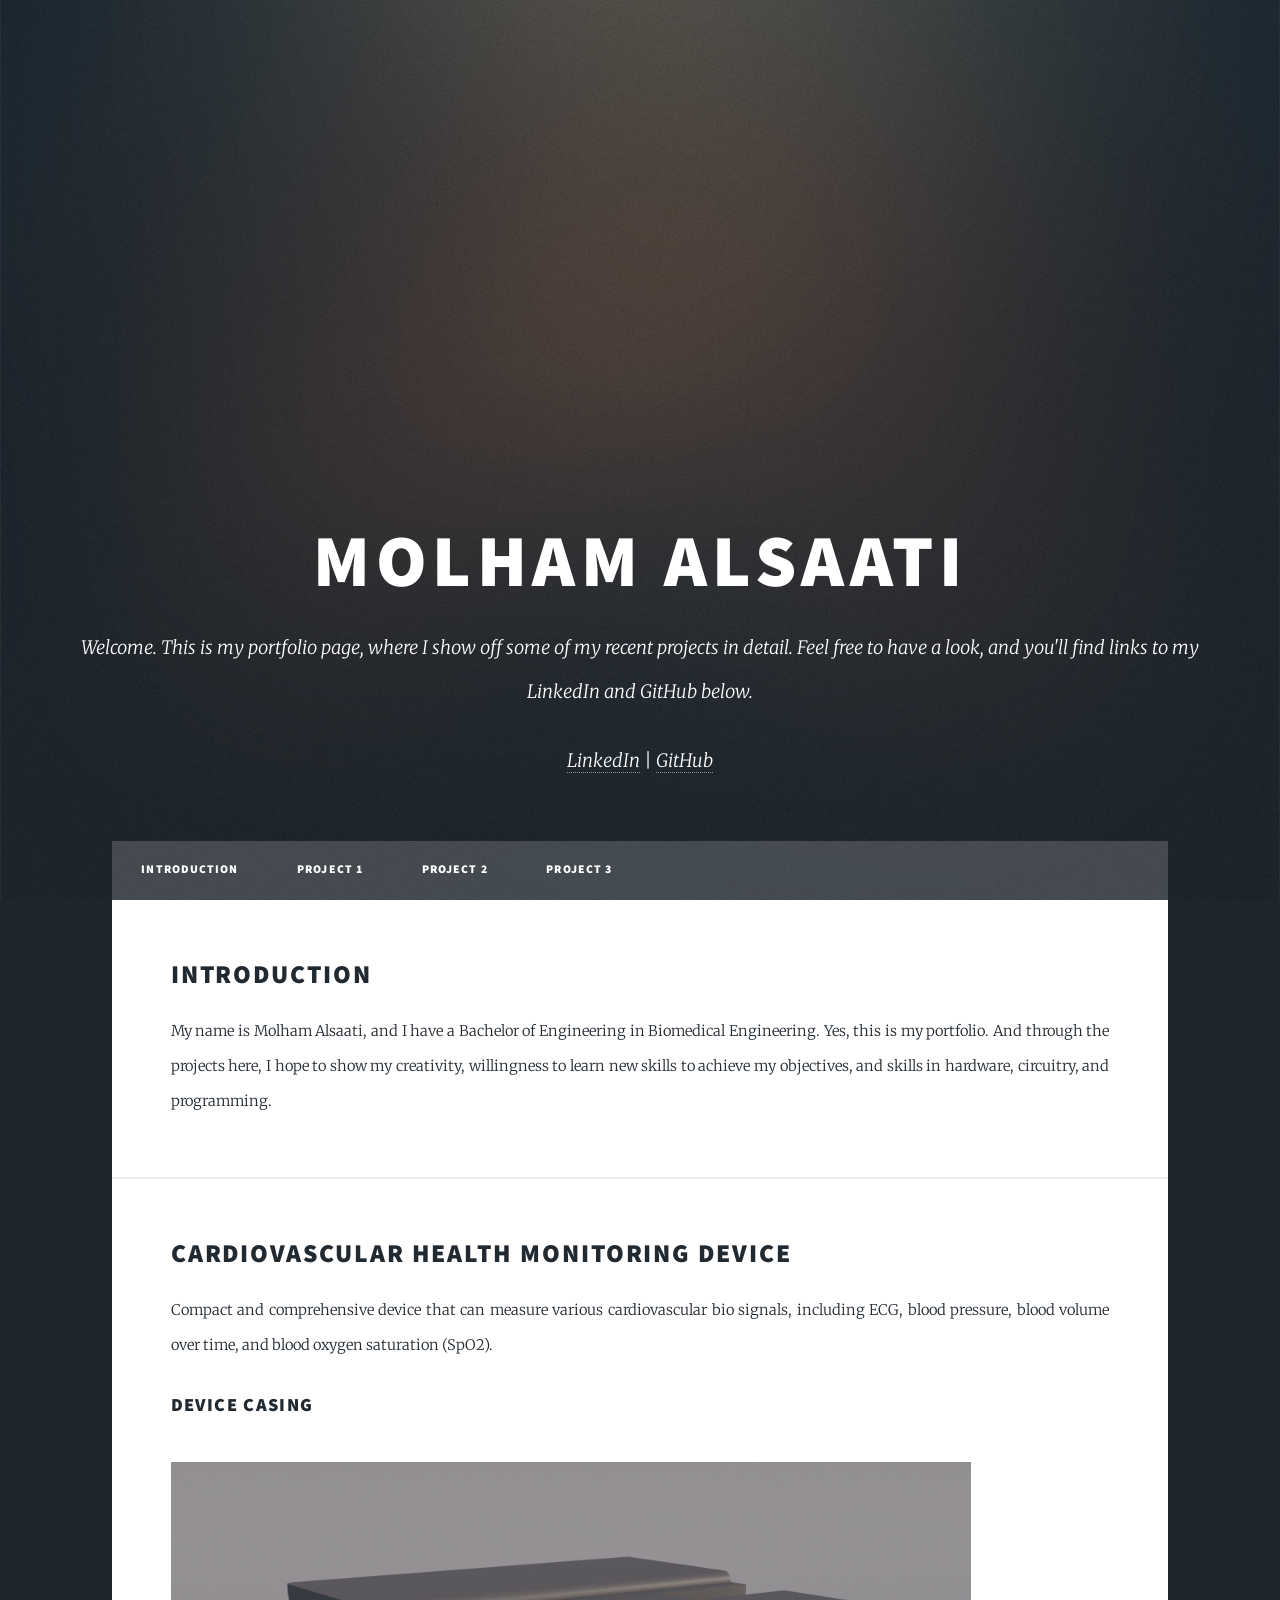
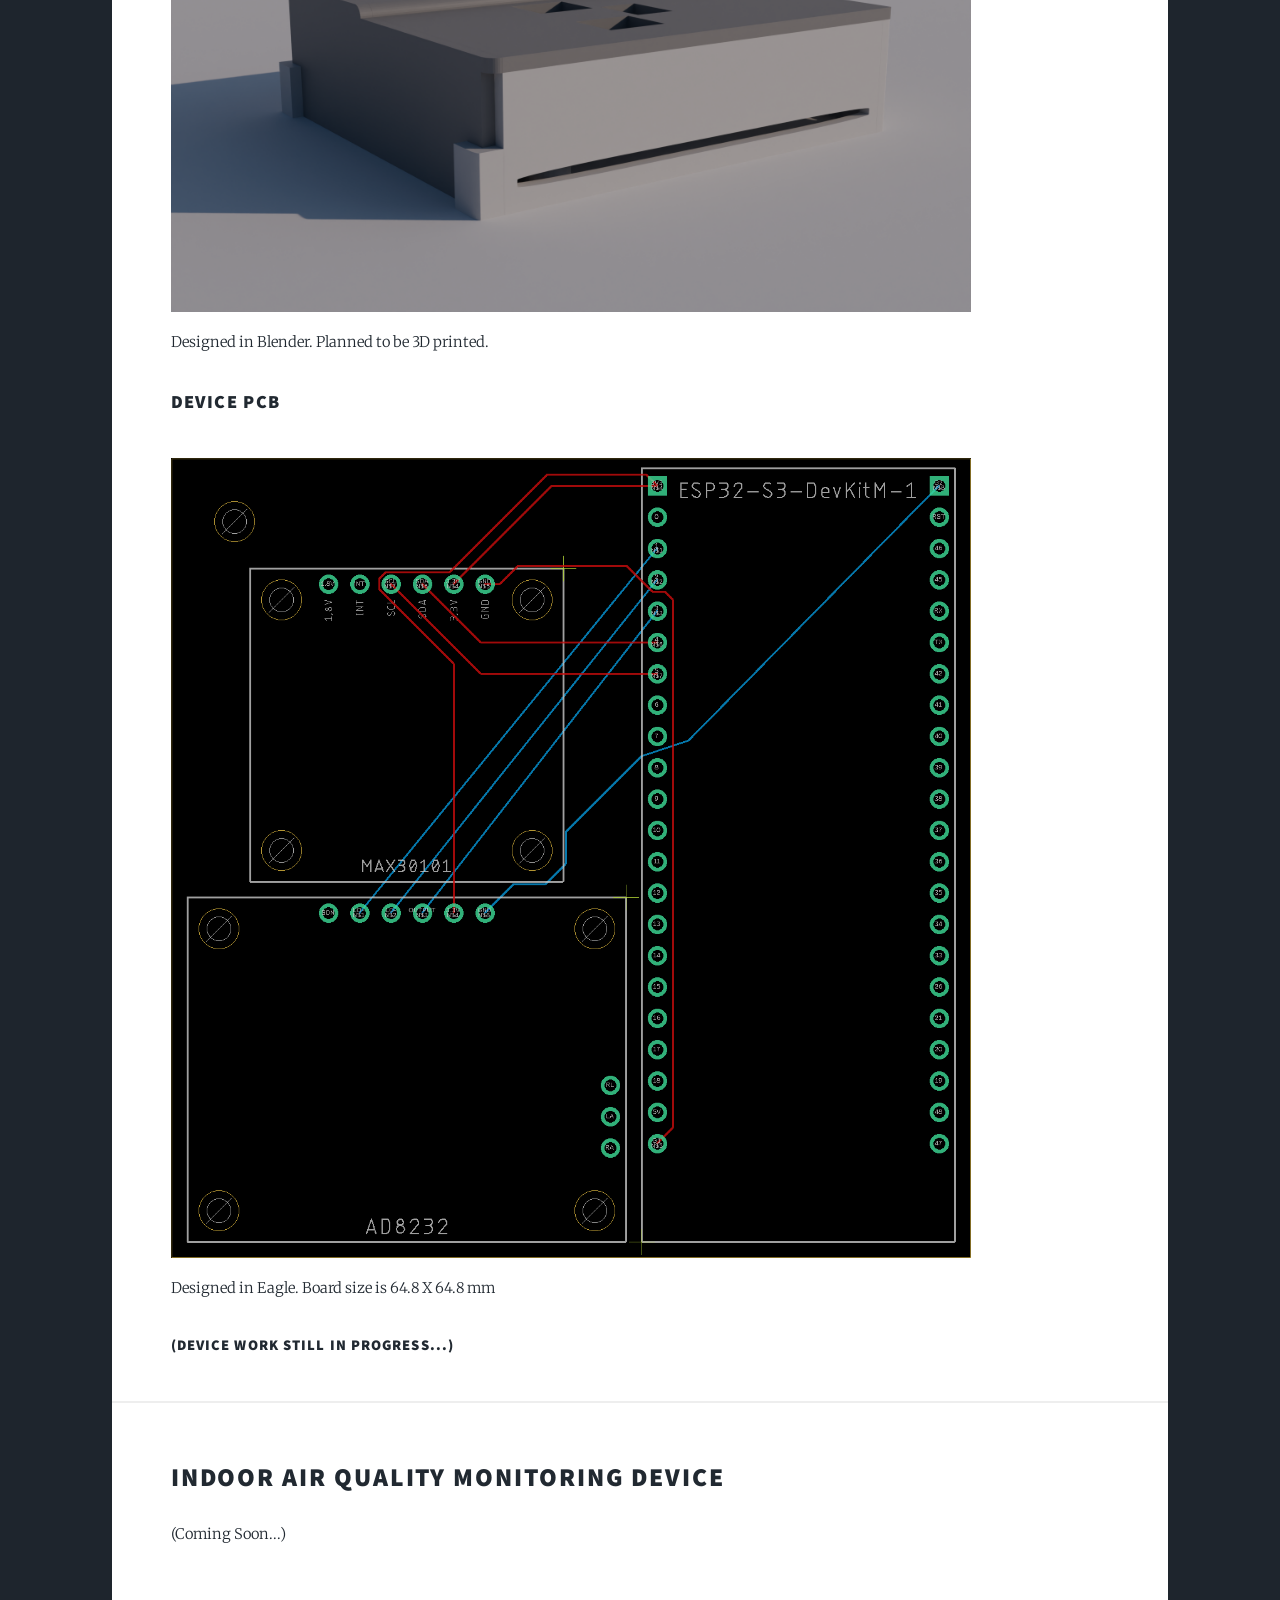
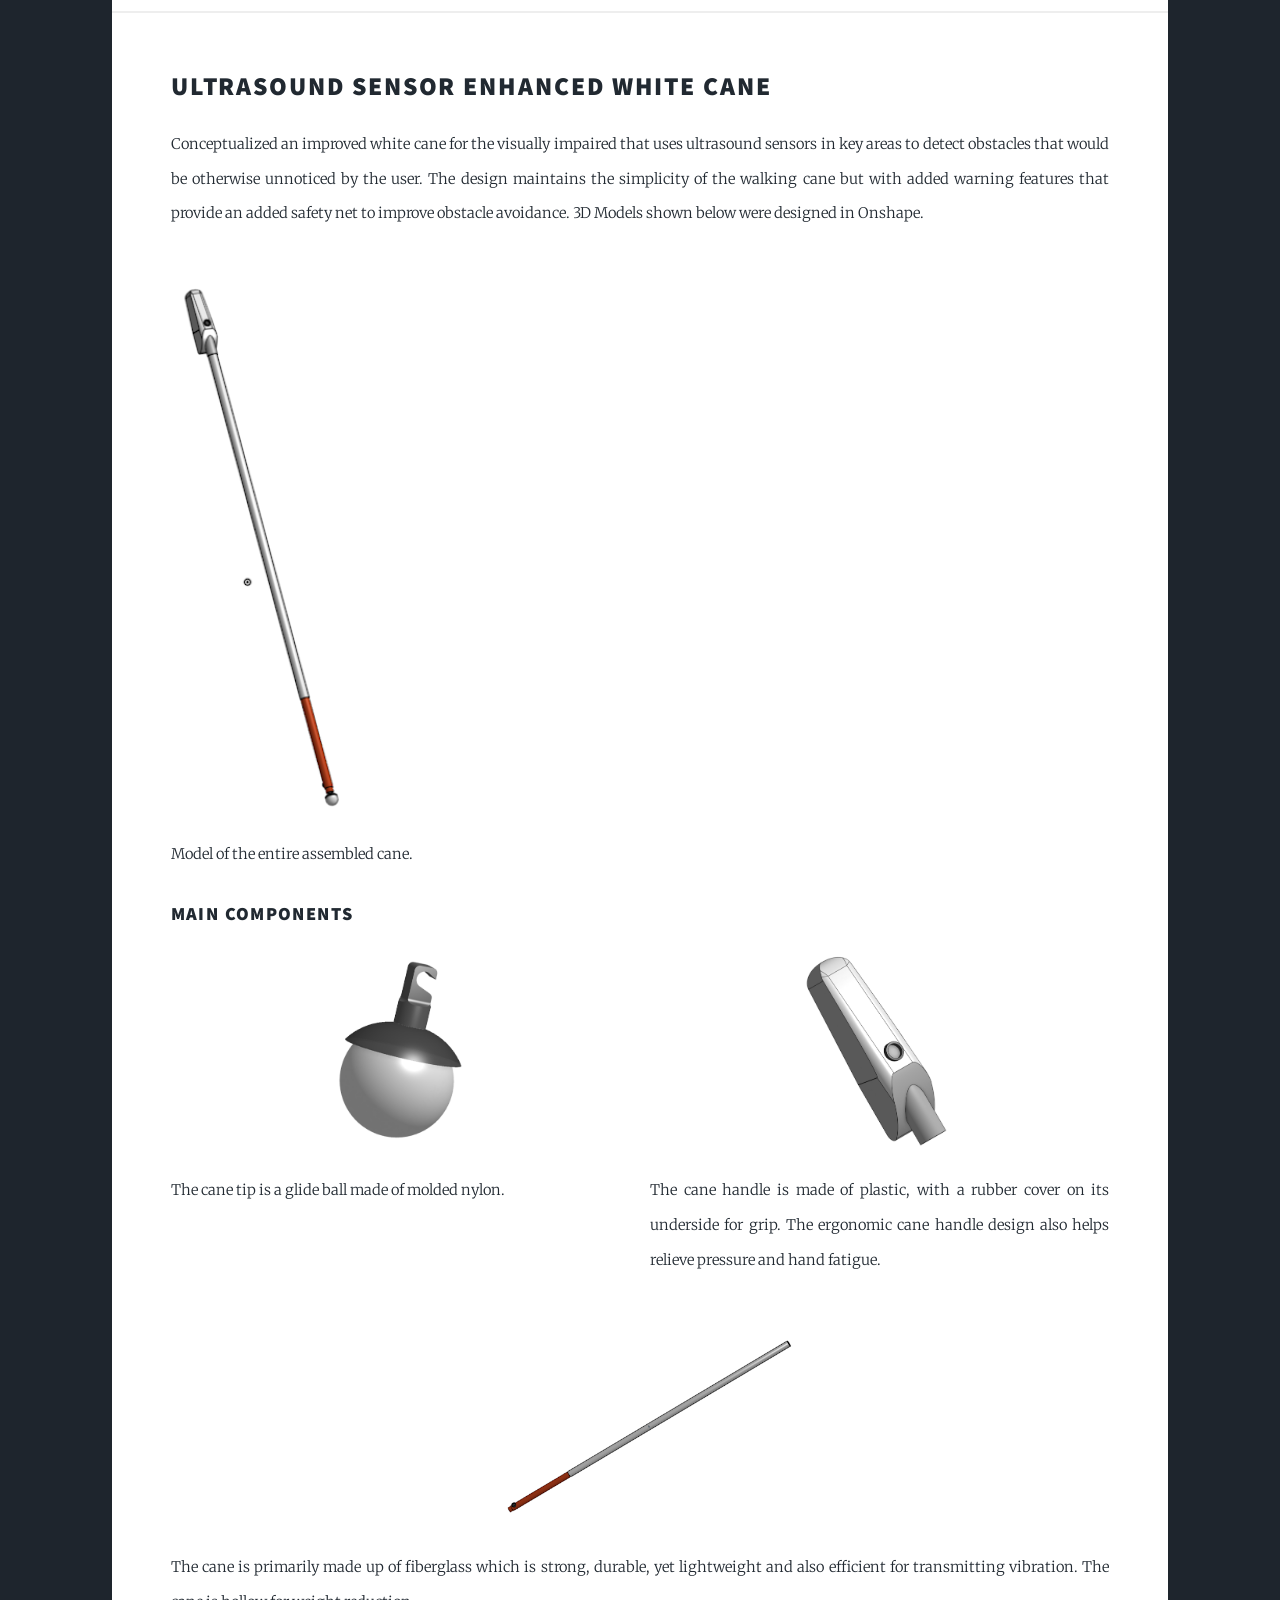
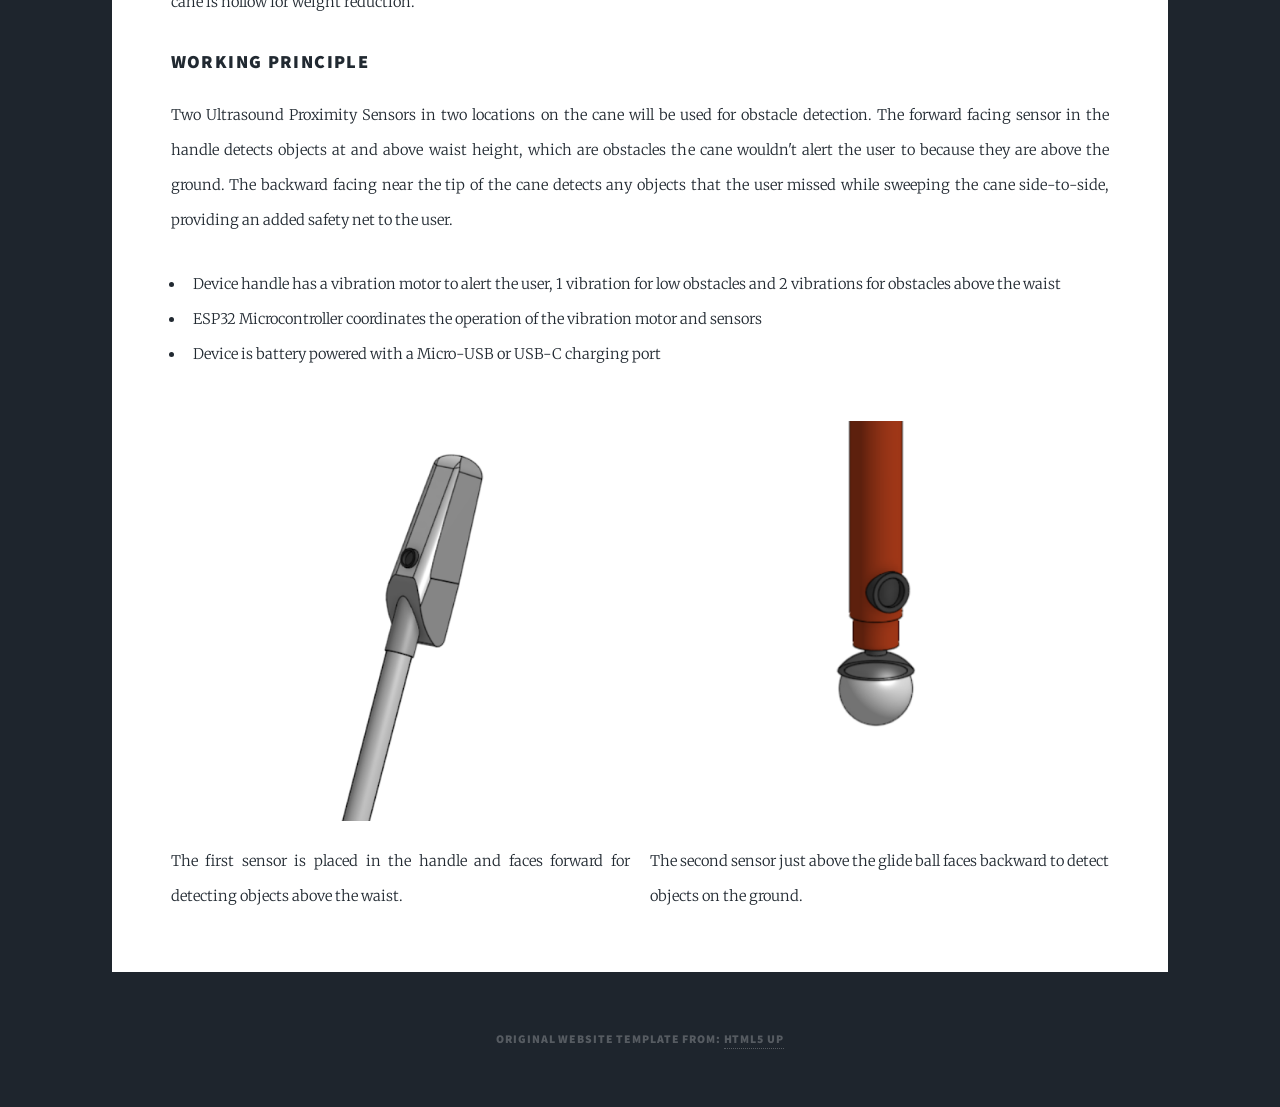
==== index.html @ c26b70f2 "Add files via upload First commit." ====
<!DOCTYPE HTML>
<!--
    Massively by HTML5 UP
    html5up.net | @ajlkn
    Free for personal and commercial use under the CCA 3.0 license (html5up.net/license)
-->
<html>
<head>
    <title>Your Name - Portfolio</title>
    <meta charset="utf-8" />
    <meta name="viewport" content="width=device-width, initial-scale=1, user-scalable=no" />
    <link rel="stylesheet" href="assets/css/main.css" />
    <noscript><link rel="stylesheet" href="assets/css/noscript.css" /></noscript>
</head>
<body class="is-preload">

    <!-- Wrapper -->
    <div id="wrapper" class="fade-in">
        <a id="button">Top</a>
        <!-- Intro -->
        <div id="intro">
            <h1>Molham Alsaati</h1>
            <p>Welcome. This is my portfolio page, where I show off some of my recent projects in detail.
                Feel free to have a look, and you'll find links to my LinkedIn and GitHub below.
            </p>
            <p>
                <a href="https://www.linkedin.com/in/molham-alsaati/" target="_blank">LinkedIn</a> |
                <a href="https://github.com/m-alsaati" target="_blank">GitHub</a>
            </p>
        </div>

        <!-- Nav -->
        <nav id="nav">
            <ul class="links">
                <li><a href="#introduction">Introduction</a></li>
                <li><a href="#project1">Project 1</a></li>
                <li><a href="#project2">Project 2</a></li>
                <li><a href="#project3">Project 3</a></li>
            </ul>
        </nav>

        <!-- Main -->
        <div id="main">

            <!-- Introduction Section -->
            <section id="introduction">
                <h2>Introduction</h2>
                <p>
                    My name is Molham Alsaati, and I have a Bachelor of Engineering in Biomedical Engineering. 
                    Yes, this is my portfolio. And through the projects here, I hope to show my creativity, 
                    willingness to learn new skills to achieve my objectives, and skills in hardware, circuitry,
                    and programming. 
                </p>
            </section>

            <!-- Project 1 Section -->
            <section id="project1">
                <h2>Cardiovascular Health Monitoring Device</h2>
                <p>
                    Compact and comprehensive device that can measure various cardiovascular bio
                    signals, including ECG, blood pressure, blood volume over time, and
                    blood oxygen saturation (SpO2).
                </p>
                <h3>Device Casing</h3>
                <img src="images/CV_Device_Case.png" alt="Cardiovascular Device Casing" style="width: 100%; max-width: 800px; height: auto; margin-top: 20px;" />
                <p>
                    Designed in Blender. Planned to be 3D printed. 
                </p>
                <h3>Device PCB</h3>
                <img src="images/CV_Device_PCB.png" alt="Cardiovascular Device PCB" style="width: 100%; max-width: 800px; height: auto; margin-top: 20px;" />
                <p>
                    Designed in Eagle. Board size is 64.8 X 64.8 mm
                </p>
                <h4>(Device work still in progress...)</h4>
            </section>

            <!-- Project 2 Section -->
            <section id="project2">
                <h2>Indoor Air Quality Monitoring Device</h2>
                <p>
                    (Coming Soon...)
                </p>
            </section>

            <!-- Project 3 Section -->
            <section id="project3">
                <h2>Ultrasound Sensor Enhanced White Cane</h2>
                <p>
                    Conceptualized an improved white cane for the visually impaired that
                    uses ultrasound sensors in key areas to detect obstacles that would be
                    otherwise unnoticed by the user. The design maintains the simplicity of 
                    the walking cane but with added warning features that provide an added safety 
                    net to improve obstacle avoidance. 3D Models shown below were designed in Onshape.
                </p>
                <img src="images/cane_entirety.png" alt="Entire Cane" style="width: 100%; max-width: 200px; height: auto; margin-top: 20px;" />
                <p style="margin-top: 10px;">Model of the entire assembled cane.
                </p>
                <h3>Main components</h3>
                <div style="display: flex; flex-wrap: wrap; justify-content: space-between; margin-top: 20px;">
                    <div style="width: calc(50% - 10px); margin-bottom: 20px;">
                        <img src="images/cane_ball.png" alt="Introduction Image 1" style="width: 100%; max-height: 200px; object-fit: contain;" />
                        <p style="margin-top: 10px;">The cane tip is a glide ball made of molded nylon.
                        </p>
                    </div>
                    <div style="width: calc(50% - 10px); margin-bottom: 20px;">
                        <img src="images/cane_handle.png" alt="Introduction Image 2" style="width: 100%; max-height: 200px; object-fit: contain;" />
                        <p style="margin-top: 10px;">The cane handle is made of plastic, with a rubber cover on its underside 
                            for grip. The ergonomic cane handle design also helps relieve pressure and hand fatigue.
                        </p>
                    </div>
                    <div style="width: 100%;">
                        <img src="images/cane_stick.png" alt="Introduction Image 3" style="width: 100%; max-height: 200px; object-fit: contain;" />
                        <p style="margin-top: 10px;">The cane is primarily made up of fiberglass which is strong, durable, yet 
                        lightweight and also efficient for transmitting vibration.
                        The cane is hollow for weight reduction.
                    </p>
                    <!--</div>
                    <div style="width: calc(50% - 10px); margin-bottom: 20px;">
                        <img src="images/cane_tip.png" alt="Introduction Image 4" style="width: 100%; max-height: 200px; object-fit: contain;" />
                        <p style="margin-top: 10px;">Backside of cane tip, with ultrasound proximity sensor visible.</p>
                    </div>-->
                </div>
                <h3>Working principle</h3>
                <p>
                    Two Ultrasound Proximity Sensors in two locations on the cane will be used for obstacle detection.
                    The forward facing sensor in the handle detects objects at and above waist height, which are obstacles the cane
                    wouldn't alert the user to because they are above the ground. The backward facing near the tip of the cane detects
                    any objects that the user missed while sweeping the cane side-to-side, providing an added safety net to the user.
                </p>
                <ul>
                    <li>Device handle has a vibration motor to alert the user, 1 vibration for low obstacles 
                        and 2 vibrations for obstacles above the waist</li>
                    <li>ESP32 Microcontroller coordinates the operation of the vibration motor and sensors</li>
                    <li>Device is battery powered with a Micro-USB or USB-C charging port</li>
                </ul>
                <div style="display: flex; justify-content: space-between; margin-top: 20px;">
                    <div style="width: calc(50% - 10px);">
                        <img src="images/cane_handle_and_stick.png" alt="Introduction Image 1" style="width: 100%; max-height: 400px; object-fit: contain;" />
                        <p style="margin-top: 10px;">The first sensor is placed in the handle and faces forward for detecting objects above the waist.</p>
                    </div>
                    <div style="width: calc(50% - 10px);">
                        <img src="images/cane_ball_and_tip.png" alt="Introduction Image 2" style="width: 100%; max-height: 400px; object-fit: contain;" />
                        <p style="margin-top: 10px;">The second sensor just above the glide ball faces backward to detect objects on the ground.</p>
                    </div>
                </div>
            </section>

        </div>

        <div id="copyright">
            <ul><li>Original Website Template From: <a href="https://html5up.net">HTML5 UP</a></li></ul>
        </div>
    </div>

    <!-- Scripts -->
    <script src="assets/js/jquery.min.js"></script>
    <script src="assets/js/jquery.scrollex.min.js"></script>
    <script src="assets/js/jquery.scrolly.min.js"></script>
    <script src="assets/js/browser.min.js"></script>
    <script src="assets/js/breakpoints.min.js"></script>
    <script src="assets/js/util.js"></script>
    <script src="assets/js/main.js"></script>

</body>
</html>
---- assets/css/main.css ----
@import url(fontawesome-all.min.css);
@import url("https://fonts.googleapis.com/css?family=Merriweather:300,700,300italic,700italic|Source+Sans+Pro:900");

/*
	Massively by HTML5 UP
	html5up.net | @ajlkn
	Free for personal and commercial use under the CCA 3.0 license (html5up.net/license)
*/

html, body, div, span, applet, object,
iframe, h1, h2, h3, h4, h5, h6, p, blockquote,
pre, a, abbr, acronym, address, big, cite,
code, del, dfn, em, img, ins, kbd, q, s, samp,
small, strike, strong, sub, sup, tt, var, b,
u, i, center, dl, dt, dd, ol, ul, li, fieldset,
form, label, legend, table, caption, tbody,
tfoot, thead, tr, th, td, article, aside,
canvas, details, embed, figure, figcaption,
footer, header, hgroup, menu, nav, output, ruby,
section, summary, time, mark, audio, video {
	margin: 0;
	padding: 0;
	border: 0;
	font-size: 100%;
	font: inherit;
	vertical-align: baseline;}

article, aside, details, figcaption, figure,
footer, header, hgroup, menu, nav, section {
	display: block;}

html {
	scroll-behavior: smooth;
}

body {
	line-height: 1;
}

ol, ul {
	list-style: none;
}

#button {
    display: inline-block;
    background-color: #ffffff; /* Change button color */
	color: #000000; /* Text color */
    width: 50px;
    height: 50px;
    text-align: center;
    line-height: 50px; /* Center the text vertically */
    border-radius: 50%; /* Make it a circle */
    position: fixed;
    bottom: 30px;
    right: 30px;
    transition: background-color 0.3s, transform 0.3s, opacity 0.3s;
    opacity: 0;
    visibility: hidden;
    z-index: 1000;
    font-family: Arial, sans-serif; /* Change font family */
    text-decoration: none; /* Remove underline on hover */
    box-shadow: 0 0 10px rgba(0, 0, 0, 0.2); /* Add a subtle shadow */
  }

  #button:hover {
    cursor: pointer;
    background-color: #2c3e50; /* Change button color on hover */
  }

  #button:active {
    transform: scale(0.95); /* Add a slight scaling effect on click */
  }

  #button.show {
    opacity: 1;
    visibility: visible;
  }
	
blockquote, q {
	quotes: none;
}

	blockquote:before, blockquote:after, q:before, q:after {
		content: '';
		content: none;
	}

table {
	border-collapse: collapse;
	border-spacing: 0;
}

body {
	-webkit-text-size-adjust: none;
}

mark {
	background-color: transparent;
	color: inherit;
}

input::-moz-focus-inner {
	border: 0;
	padding: 0;
}

input, select, textarea {
	-moz-appearance: none;
	-webkit-appearance: none;
	-ms-appearance: none;
	appearance: none;
}

/* Basic */

	@-ms-viewport {
		width: device-width;
	}

	body {
		-ms-overflow-style: scrollbar;
	}

	@media screen and (max-width: 480px) {

		html, body {
			min-width: 320px;
		}

	}

	html {
		box-sizing: border-box;
	}

	*, *:before, *:after {
		box-sizing: inherit;
	}

	body {
		background-color: #1e252d;
	}

		body.is-preload *, body.is-preload *:before, body.is-preload *:after {
			-moz-animation: none !important;
			-webkit-animation: none !important;
			-ms-animation: none !important;
			animation: none !important;
			-moz-transition: none !important;
			-webkit-transition: none !important;
			-ms-transition: none !important;
			transition: none !important;
		}

/* Type */

	html {
		font-size: 16pt;
	}

		@media screen and (max-width: 1680px) {

			html {
				font-size: 12pt;
			}

		}

		@media screen and (max-width: 1280px) {

			html {
				font-size: 11pt;
			}

		}

		@media screen and (max-width: 360px) {

			html {
				font-size: 10pt;
			}

		}

	body {
		color: #212931;
	}

	body, input, select, textarea {
		font-family: "Merriweather", Georgia, serif;
		font-weight: 300;
		font-size: 1rem;
		line-height: 2.375;
	}

	a {
		-moz-transition: color 0.2s ease-in-out, background-color 0.2s ease-in-out, border-color 0.2s ease-in-out, box-shadow 0.2s ease-in-out;
		-webkit-transition: color 0.2s ease-in-out, background-color 0.2s ease-in-out, border-color 0.2s ease-in-out, box-shadow 0.2s ease-in-out;
		-ms-transition: color 0.2s ease-in-out, background-color 0.2s ease-in-out, border-color 0.2s ease-in-out, box-shadow 0.2s ease-in-out;
		transition: color 0.2s ease-in-out, background-color 0.2s ease-in-out, border-color 0.2s ease-in-out, box-shadow 0.2s ease-in-out;
		border-bottom: dotted 1px;
		text-decoration: none;
	}

		a:hover {
			border-bottom-color: transparent;
		}

	strong, b {
		font-weight: 600;
	}

	em, i {
		font-style: italic;
	}

	p {
		text-align: justify;
		margin: 0 0 2rem 0;
	}

	h1, h2, h3, h4, h5, h6 {
		font-family: "Source Sans Pro", Helvetica, sans-serif;
		font-weight: 900;
		line-height: 1.5;
		letter-spacing: 0.075em;
		text-transform: uppercase;
		margin: 0 0 1rem 0;
	}

		h1 a, h2 a, h3 a, h4 a, h5 a, h6 a {
			border-bottom: 0;
			color: inherit;
			text-decoration: none;
		}

	h1 {
		font-size: 4rem;
		line-height: 1.1;
		margin: 0 0 2rem 0;
	}

	h2 {
		font-size: 1.75rem;
		line-height: 1.3;
		margin: 0 0 1.5rem 0;
	}

	h3 {
		font-size: 1.25rem;
		margin: 0 0 1.5rem 0;
	}

	h4 {
		font-size: 1rem;
	}

	h5 {
		font-size: 0.9rem;
	}

	h6 {
		font-size: 0.8rem;
	}

	sub {
		font-size: 0.8rem;
		position: relative;
		top: 0.5rem;
	}

	sup {
		font-size: 0.8rem;
		position: relative;
		top: -0.5rem;
	}

	blockquote {
		border-left: solid 4px;
		font-style: italic;
		margin: 0 0 2rem 0;
		padding: 0.5rem 0 0.5rem 2rem;
	}

	code {
		border: solid 2px;
		font-family: "Courier New", monospace;
		font-size: 0.9rem;
		margin: 0 0.25rem;
		padding: 0.25rem 0.65rem;
	}

	pre {
		-webkit-overflow-scrolling: touch;
		font-family: "Courier New", monospace;
		font-size: 0.9rem;
		margin: 0 0 2rem 0;
	}

		pre code {
			display: block;
			line-height: 1.75;
			padding: 1rem 1.5rem;
			overflow-x: auto;
		}

	hr {
		border: 0;
		border-bottom: solid 2px;
		margin: 3rem 0;
	}

		hr.major {
			margin: 5rem 0;
		}

	.align-left {
		text-align: left;
	}

	.align-center {
		text-align: center;
	}

	.align-right {
		text-align: right;
	}

	input, select, textarea {
		color: #212931;
	}

	a {
		color: #212931;
		border-bottom-color: rgba(33, 41, 49, 0.5);
	}

		a:hover {
			border-bottom-color: transparent;
			color: #18bfef !important;
		}

	strong, b {
		color: #212931;
	}

	h1, h2, h3, h4, h5, h6 {
		color: #212931;
	}

	blockquote {
		border-left-color: #eeeeee;
	}

	code {
		background: rgba(220, 220, 220, 0.25);
		border-color: #eeeeee;
	}

	hr {
		border-bottom-color: #eeeeee;
	}

/* Row */

	.row {
		display: flex;
		flex-wrap: wrap;
		box-sizing: border-box;
		align-items: stretch;
	}

		.row > * {
			box-sizing: border-box;
		}

		.row.gtr-uniform > * > :last-child {
			margin-bottom: 0;
		}

		.row.aln-left {
			justify-content: flex-start;
		}

		.row.aln-center {
			justify-content: center;
		}

		.row.aln-right {
			justify-content: flex-end;
		}

		.row.aln-top {
			align-items: flex-start;
		}

		.row.aln-middle {
			align-items: center;
		}

		.row.aln-bottom {
			align-items: flex-end;
		}

		.row > .imp {
			order: -1;
		}

		.row > .col-1 {
			width: 8.33333%;
		}

		.row > .off-1 {
			margin-left: 8.33333%;
		}

		.row > .col-2 {
			width: 16.66667%;
		}

		.row > .off-2 {
			margin-left: 16.66667%;
		}

		.row > .col-3 {
			width: 25%;
		}

		.row > .off-3 {
			margin-left: 25%;
		}

		.row > .col-4 {
			width: 33.33333%;
		}

		.row > .off-4 {
			margin-left: 33.33333%;
		}

		.row > .col-5 {
			width: 41.66667%;
		}

		.row > .off-5 {
			margin-left: 41.66667%;
		}

		.row > .col-6 {
			width: 50%;
		}

		.row > .off-6 {
			margin-left: 50%;
		}

		.row > .col-7 {
			width: 58.33333%;
		}

		.row > .off-7 {
			margin-left: 58.33333%;
		}

		.row > .col-8 {
			width: 66.66667%;
		}

		.row > .off-8 {
			margin-left: 66.66667%;
		}

		.row > .col-9 {
			width: 75%;
		}

		.row > .off-9 {
			margin-left: 75%;
		}

		.row > .col-10 {
			width: 83.33333%;
		}

		.row > .off-10 {
			margin-left: 83.33333%;
		}

		.row > .col-11 {
			width: 91.66667%;
		}

		.row > .off-11 {
			margin-left: 91.66667%;
		}

		.row > .col-12 {
			width: 100%;
		}

		.row > .off-12 {
			margin-left: 100%;
		}

		.row.gtr-0 {
			margin-top: 0;
			margin-left: 0rem;
		}

			.row.gtr-0 > * {
				padding: 0 0 0 0rem;
			}

			.row.gtr-0.gtr-uniform {
				margin-top: 0rem;
			}

				.row.gtr-0.gtr-uniform > * {
					padding-top: 0rem;
				}

		.row.gtr-25 {
			margin-top: 0;
			margin-left: -0.375rem;
		}

			.row.gtr-25 > * {
				padding: 0 0 0 0.375rem;
			}

			.row.gtr-25.gtr-uniform {
				margin-top: -0.375rem;
			}

				.row.gtr-25.gtr-uniform > * {
					padding-top: 0.375rem;
				}

		.row.gtr-50 {
			margin-top: 0;
			margin-left: -0.75rem;
		}

			.row.gtr-50 > * {
				padding: 0 0 0 0.75rem;
			}

			.row.gtr-50.gtr-uniform {
				margin-top: -0.75rem;
			}

				.row.gtr-50.gtr-uniform > * {
					padding-top: 0.75rem;
				}

		.row {
			margin-top: 0;
			margin-left: -1.5rem;
		}

			.row > * {
				padding: 0 0 0 1.5rem;
			}

			.row.gtr-uniform {
				margin-top: -1.5rem;
			}

				.row.gtr-uniform > * {
					padding-top: 1.5rem;
				}

		.row.gtr-150 {
			margin-top: 0;
			margin-left: -2.25rem;
		}

			.row.gtr-150 > * {
				padding: 0 0 0 2.25rem;
			}

			.row.gtr-150.gtr-uniform {
				margin-top: -2.25rem;
			}

				.row.gtr-150.gtr-uniform > * {
					padding-top: 2.25rem;
				}

		.row.gtr-200 {
			margin-top: 0;
			margin-left: -3rem;
		}

			.row.gtr-200 > * {
				padding: 0 0 0 3rem;
			}

			.row.gtr-200.gtr-uniform {
				margin-top: -3rem;
			}

				.row.gtr-200.gtr-uniform > * {
					padding-top: 3rem;
				}

		@media screen and (max-width: 1680px) {

			.row {
				display: flex;
				flex-wrap: wrap;
				box-sizing: border-box;
				align-items: stretch;
			}

				.row > * {
					box-sizing: border-box;
				}

				.row.gtr-uniform > * > :last-child {
					margin-bottom: 0;
				}

				.row.aln-left {
					justify-content: flex-start;
				}

				.row.aln-center {
					justify-content: center;
				}

				.row.aln-right {
					justify-content: flex-end;
				}

				.row.aln-top {
					align-items: flex-start;
				}

				.row.aln-middle {
					align-items: center;
				}

				.row.aln-bottom {
					align-items: flex-end;
				}

				.row > .imp-xlarge {
					order: -1;
				}

				.row > .col-1-xlarge {
					width: 8.33333%;
				}

				.row > .off-1-xlarge {
					margin-left: 8.33333%;
				}

				.row > .col-2-xlarge {
					width: 16.66667%;
				}

				.row > .off-2-xlarge {
					margin-left: 16.66667%;
				}

				.row > .col-3-xlarge {
					width: 25%;
				}

				.row > .off-3-xlarge {
					margin-left: 25%;
				}

				.row > .col-4-xlarge {
					width: 33.33333%;
				}

				.row > .off-4-xlarge {
					margin-left: 33.33333%;
				}

				.row > .col-5-xlarge {
					width: 41.66667%;
				}

				.row > .off-5-xlarge {
					margin-left: 41.66667%;
				}

				.row > .col-6-xlarge {
					width: 50%;
				}

				.row > .off-6-xlarge {
					margin-left: 50%;
				}

				.row > .col-7-xlarge {
					width: 58.33333%;
				}

				.row > .off-7-xlarge {
					margin-left: 58.33333%;
				}

				.row > .col-8-xlarge {
					width: 66.66667%;
				}

				.row > .off-8-xlarge {
					margin-left: 66.66667%;
				}

				.row > .col-9-xlarge {
					width: 75%;
				}

				.row > .off-9-xlarge {
					margin-left: 75%;
				}

				.row > .col-10-xlarge {
					width: 83.33333%;
				}

				.row > .off-10-xlarge {
					margin-left: 83.33333%;
				}

				.row > .col-11-xlarge {
					width: 91.66667%;
				}

				.row > .off-11-xlarge {
					margin-left: 91.66667%;
				}

				.row > .col-12-xlarge {
					width: 100%;
				}

				.row > .off-12-xlarge {
					margin-left: 100%;
				}

				.row.gtr-0 {
					margin-top: 0;
					margin-left: 0rem;
				}

					.row.gtr-0 > * {
						padding: 0 0 0 0rem;
					}

					.row.gtr-0.gtr-uniform {
						margin-top: 0rem;
					}

						.row.gtr-0.gtr-uniform > * {
							padding-top: 0rem;
						}

				.row.gtr-25 {
					margin-top: 0;
					margin-left: -0.375rem;
				}

					.row.gtr-25 > * {
						padding: 0 0 0 0.375rem;
					}

					.row.gtr-25.gtr-uniform {
						margin-top: -0.375rem;
					}

						.row.gtr-25.gtr-uniform > * {
							padding-top: 0.375rem;
						}

				.row.gtr-50 {
					margin-top: 0;
					margin-left: -0.75rem;
				}

					.row.gtr-50 > * {
						padding: 0 0 0 0.75rem;
					}

					.row.gtr-50.gtr-uniform {
						margin-top: -0.75rem;
					}

						.row.gtr-50.gtr-uniform > * {
							padding-top: 0.75rem;
						}

				.row {
					margin-top: 0;
					margin-left: -1.5rem;
				}

					.row > * {
						padding: 0 0 0 1.5rem;
					}

					.row.gtr-uniform {
						margin-top: -1.5rem;
					}

						.row.gtr-uniform > * {
							padding-top: 1.5rem;
						}

				.row.gtr-150 {
					margin-top: 0;
					margin-left: -2.25rem;
				}

					.row.gtr-150 > * {
						padding: 0 0 0 2.25rem;
					}

					.row.gtr-150.gtr-uniform {
						margin-top: -2.25rem;
					}

						.row.gtr-150.gtr-uniform > * {
							padding-top: 2.25rem;
						}

				.row.gtr-200 {
					margin-top: 0;
					margin-left: -3rem;
				}

					.row.gtr-200 > * {
						padding: 0 0 0 3rem;
					}

					.row.gtr-200.gtr-uniform {
						margin-top: -3rem;
					}

						.row.gtr-200.gtr-uniform > * {
							padding-top: 3rem;
						}

		}

		@media screen and (max-width: 1280px) {

			.row {
				display: flex;
				flex-wrap: wrap;
				box-sizing: border-box;
				align-items: stretch;
			}

				.row > * {
					box-sizing: border-box;
				}

				.row.gtr-uniform > * > :last-child {
					margin-bottom: 0;
				}

				.row.aln-left {
					justify-content: flex-start;
				}

				.row.aln-center {
					justify-content: center;
				}

				.row.aln-right {
					justify-content: flex-end;
				}

				.row.aln-top {
					align-items: flex-start;
				}

				.row.aln-middle {
					align-items: center;
				}

				.row.aln-bottom {
					align-items: flex-end;
				}

				.row > .imp-large {
					order: -1;
				}

				.row > .col-1-large {
					width: 8.33333%;
				}

				.row > .off-1-large {
					margin-left: 8.33333%;
				}

				.row > .col-2-large {
					width: 16.66667%;
				}

				.row > .off-2-large {
					margin-left: 16.66667%;
				}

				.row > .col-3-large {
					width: 25%;
				}

				.row > .off-3-large {
					margin-left: 25%;
				}

				.row > .col-4-large {
					width: 33.33333%;
				}

				.row > .off-4-large {
					margin-left: 33.33333%;
				}

				.row > .col-5-large {
					width: 41.66667%;
				}

				.row > .off-5-large {
					margin-left: 41.66667%;
				}

				.row > .col-6-large {
					width: 50%;
				}

				.row > .off-6-large {
					margin-left: 50%;
				}

				.row > .col-7-large {
					width: 58.33333%;
				}

				.row > .off-7-large {
					margin-left: 58.33333%;
				}

				.row > .col-8-large {
					width: 66.66667%;
				}

				.row > .off-8-large {
					margin-left: 66.66667%;
				}

				.row > .col-9-large {
					width: 75%;
				}

				.row > .off-9-large {
					margin-left: 75%;
				}

				.row > .col-10-large {
					width: 83.33333%;
				}

				.row > .off-10-large {
					margin-left: 83.33333%;
				}

				.row > .col-11-large {
					width: 91.66667%;
				}

				.row > .off-11-large {
					margin-left: 91.66667%;
				}

				.row > .col-12-large {
					width: 100%;
				}

				.row > .off-12-large {
					margin-left: 100%;
				}

				.row.gtr-0 {
					margin-top: 0;
					margin-left: 0rem;
				}

					.row.gtr-0 > * {
						padding: 0 0 0 0rem;
					}

					.row.gtr-0.gtr-uniform {
						margin-top: 0rem;
					}

						.row.gtr-0.gtr-uniform > * {
							padding-top: 0rem;
						}

				.row.gtr-25 {
					margin-top: 0;
					margin-left: -0.375rem;
				}

					.row.gtr-25 > * {
						padding: 0 0 0 0.375rem;
					}

					.row.gtr-25.gtr-uniform {
						margin-top: -0.375rem;
					}

						.row.gtr-25.gtr-uniform > * {
							padding-top: 0.375rem;
						}

				.row.gtr-50 {
					margin-top: 0;
					margin-left: -0.75rem;
				}

					.row.gtr-50 > * {
						padding: 0 0 0 0.75rem;
					}

					.row.gtr-50.gtr-uniform {
						margin-top: -0.75rem;
					}

						.row.gtr-50.gtr-uniform > * {
							padding-top: 0.75rem;
						}

				.row {
					margin-top: 0;
					margin-left: -1.5rem;
				}

					.row > * {
						padding: 0 0 0 1.5rem;
					}

					.row.gtr-uniform {
						margin-top: -1.5rem;
					}

						.row.gtr-uniform > * {
							padding-top: 1.5rem;
						}

				.row.gtr-150 {
					margin-top: 0;
					margin-left: -2.25rem;
				}

					.row.gtr-150 > * {
						padding: 0 0 0 2.25rem;
					}

					.row.gtr-150.gtr-uniform {
						margin-top: -2.25rem;
					}

						.row.gtr-150.gtr-uniform > * {
							padding-top: 2.25rem;
						}

				.row.gtr-200 {
					margin-top: 0;
					margin-left: -3rem;
				}

					.row.gtr-200 > * {
						padding: 0 0 0 3rem;
					}

					.row.gtr-200.gtr-uniform {
						margin-top: -3rem;
					}

						.row.gtr-200.gtr-uniform > * {
							padding-top: 3rem;
						}

		}

		@media screen and (max-width: 980px) {

			.row {
				display: flex;
				flex-wrap: wrap;
				box-sizing: border-box;
				align-items: stretch;
			}

				.row > * {
					box-sizing: border-box;
				}

				.row.gtr-uniform > * > :last-child {
					margin-bottom: 0;
				}

				.row.aln-left {
					justify-content: flex-start;
				}

				.row.aln-center {
					justify-content: center;
				}

				.row.aln-right {
					justify-content: flex-end;
				}

				.row.aln-top {
					align-items: flex-start;
				}

				.row.aln-middle {
					align-items: center;
				}

				.row.aln-bottom {
					align-items: flex-end;
				}

				.row > .imp-medium {
					order: -1;
				}

				.row > .col-1-medium {
					width: 8.33333%;
				}

				.row > .off-1-medium {
					margin-left: 8.33333%;
				}

				.row > .col-2-medium {
					width: 16.66667%;
				}

				.row > .off-2-medium {
					margin-left: 16.66667%;
				}

				.row > .col-3-medium {
					width: 25%;
				}

				.row > .off-3-medium {
					margin-left: 25%;
				}

				.row > .col-4-medium {
					width: 33.33333%;
				}

				.row > .off-4-medium {
					margin-left: 33.33333%;
				}

				.row > .col-5-medium {
					width: 41.66667%;
				}

				.row > .off-5-medium {
					margin-left: 41.66667%;
				}

				.row > .col-6-medium {
					width: 50%;
				}

				.row > .off-6-medium {
					margin-left: 50%;
				}

				.row > .col-7-medium {
					width: 58.33333%;
				}

				.row > .off-7-medium {
					margin-left: 58.33333%;
				}

				.row > .col-8-medium {
					width: 66.66667%;
				}

				.row > .off-8-medium {
					margin-left: 66.66667%;
				}

				.row > .col-9-medium {
					width: 75%;
				}

				.row > .off-9-medium {
					margin-left: 75%;
				}

				.row > .col-10-medium {
					width: 83.33333%;
				}

				.row > .off-10-medium {
					margin-left: 83.33333%;
				}

				.row > .col-11-medium {
					width: 91.66667%;
				}

				.row > .off-11-medium {
					margin-left: 91.66667%;
				}

				.row > .col-12-medium {
					width: 100%;
				}

				.row > .off-12-medium {
					margin-left: 100%;
				}

				.row.gtr-0 {
					margin-top: 0;
					margin-left: 0rem;
				}

					.row.gtr-0 > * {
						padding: 0 0 0 0rem;
					}

					.row.gtr-0.gtr-uniform {
						margin-top: 0rem;
					}

						.row.gtr-0.gtr-uniform > * {
							padding-top: 0rem;
						}

				.row.gtr-25 {
					margin-top: 0;
					margin-left: -0.375rem;
				}

					.row.gtr-25 > * {
						padding: 0 0 0 0.375rem;
					}

					.row.gtr-25.gtr-uniform {
						margin-top: -0.375rem;
					}

						.row.gtr-25.gtr-uniform > * {
							padding-top: 0.375rem;
						}

				.row.gtr-50 {
					margin-top: 0;
					margin-left: -0.75rem;
				}

					.row.gtr-50 > * {
						padding: 0 0 0 0.75rem;
					}

					.row.gtr-50.gtr-uniform {
						margin-top: -0.75rem;
					}

						.row.gtr-50.gtr-uniform > * {
							padding-top: 0.75rem;
						}

				.row {
					margin-top: 0;
					margin-left: -1.5rem;
				}

					.row > * {
						padding: 0 0 0 1.5rem;
					}

					.row.gtr-uniform {
						margin-top: -1.5rem;
					}

						.row.gtr-uniform > * {
							padding-top: 1.5rem;
						}

				.row.gtr-150 {
					margin-top: 0;
					margin-left: -2.25rem;
				}

					.row.gtr-150 > * {
						padding: 0 0 0 2.25rem;
					}

					.row.gtr-150.gtr-uniform {
						margin-top: -2.25rem;
					}

						.row.gtr-150.gtr-uniform > * {
							padding-top: 2.25rem;
						}

				.row.gtr-200 {
					margin-top: 0;
					margin-left: -3rem;
				}

					.row.gtr-200 > * {
						padding: 0 0 0 3rem;
					}

					.row.gtr-200.gtr-uniform {
						margin-top: -3rem;
					}

						.row.gtr-200.gtr-uniform > * {
							padding-top: 3rem;
						}

		}

		@media screen and (max-width: 736px) {

			.row {
				display: flex;
				flex-wrap: wrap;
				box-sizing: border-box;
				align-items: stretch;
			}

				.row > * {
					box-sizing: border-box;
				}

				.row.gtr-uniform > * > :last-child {
					margin-bottom: 0;
				}

				.row.aln-left {
					justify-content: flex-start;
				}

				.row.aln-center {
					justify-content: center;
				}

				.row.aln-right {
					justify-content: flex-end;
				}

				.row.aln-top {
					align-items: flex-start;
				}

				.row.aln-middle {
					align-items: center;
				}

				.row.aln-bottom {
					align-items: flex-end;
				}

				.row > .imp-small {
					order: -1;
				}

				.row > .col-1-small {
					width: 8.33333%;
				}

				.row > .off-1-small {
					margin-left: 8.33333%;
				}

				.row > .col-2-small {
					width: 16.66667%;
				}

				.row > .off-2-small {
					margin-left: 16.66667%;
				}

				.row > .col-3-small {
					width: 25%;
				}

				.row > .off-3-small {
					margin-left: 25%;
				}

				.row > .col-4-small {
					width: 33.33333%;
				}

				.row > .off-4-small {
					margin-left: 33.33333%;
				}

				.row > .col-5-small {
					width: 41.66667%;
				}

				.row > .off-5-small {
					margin-left: 41.66667%;
				}

				.row > .col-6-small {
					width: 50%;
				}

				.row > .off-6-small {
					margin-left: 50%;
				}

				.row > .col-7-small {
					width: 58.33333%;
				}

				.row > .off-7-small {
					margin-left: 58.33333%;
				}

				.row > .col-8-small {
					width: 66.66667%;
				}

				.row > .off-8-small {
					margin-left: 66.66667%;
				}

				.row > .col-9-small {
					width: 75%;
				}

				.row > .off-9-small {
					margin-left: 75%;
				}

				.row > .col-10-small {
					width: 83.33333%;
				}

				.row > .off-10-small {
					margin-left: 83.33333%;
				}

				.row > .col-11-small {
					width: 91.66667%;
				}

				.row > .off-11-small {
					margin-left: 91.66667%;
				}

				.row > .col-12-small {
					width: 100%;
				}

				.row > .off-12-small {
					margin-left: 100%;
				}

				.row.gtr-0 {
					margin-top: 0;
					margin-left: 0rem;
				}

					.row.gtr-0 > * {
						padding: 0 0 0 0rem;
					}

					.row.gtr-0.gtr-uniform {
						margin-top: 0rem;
					}

						.row.gtr-0.gtr-uniform > * {
							padding-top: 0rem;
						}

				.row.gtr-25 {
					margin-top: 0;
					margin-left: -0.375rem;
				}

					.row.gtr-25 > * {
						padding: 0 0 0 0.375rem;
					}

					.row.gtr-25.gtr-uniform {
						margin-top: -0.375rem;
					}

						.row.gtr-25.gtr-uniform > * {
							padding-top: 0.375rem;
						}

				.row.gtr-50 {
					margin-top: 0;
					margin-left: -0.75rem;
				}

					.row.gtr-50 > * {
						padding: 0 0 0 0.75rem;
					}

					.row.gtr-50.gtr-uniform {
						margin-top: -0.75rem;
					}

						.row.gtr-50.gtr-uniform > * {
							padding-top: 0.75rem;
						}

				.row {
					margin-top: 0;
					margin-left: -1.5rem;
				}

					.row > * {
						padding: 0 0 0 1.5rem;
					}

					.row.gtr-uniform {
						margin-top: -1.5rem;
					}

						.row.gtr-uniform > * {
							padding-top: 1.5rem;
						}

				.row.gtr-150 {
					margin-top: 0;
					margin-left: -2.25rem;
				}

					.row.gtr-150 > * {
						padding: 0 0 0 2.25rem;
					}

					.row.gtr-150.gtr-uniform {
						margin-top: -2.25rem;
					}

						.row.gtr-150.gtr-uniform > * {
							padding-top: 2.25rem;
						}

				.row.gtr-200 {
					margin-top: 0;
					margin-left: -3rem;
				}

					.row.gtr-200 > * {
						padding: 0 0 0 3rem;
					}

					.row.gtr-200.gtr-uniform {
						margin-top: -3rem;
					}

						.row.gtr-200.gtr-uniform > * {
							padding-top: 3rem;
						}

		}

		@media screen and (max-width: 480px) {

			.row {
				display: flex;
				flex-wrap: wrap;
				box-sizing: border-box;
				align-items: stretch;
			}

				.row > * {
					box-sizing: border-box;
				}

				.row.gtr-uniform > * > :last-child {
					margin-bottom: 0;
				}

				.row.aln-left {
					justify-content: flex-start;
				}

				.row.aln-center {
					justify-content: center;
				}

				.row.aln-right {
					justify-content: flex-end;
				}

				.row.aln-top {
					align-items: flex-start;
				}

				.row.aln-middle {
					align-items: center;
				}

				.row.aln-bottom {
					align-items: flex-end;
				}

				.row > .imp-xsmall {
					order: -1;
				}

				.row > .col-1-xsmall {
					width: 8.33333%;
				}

				.row > .off-1-xsmall {
					margin-left: 8.33333%;
				}

				.row > .col-2-xsmall {
					width: 16.66667%;
				}

				.row > .off-2-xsmall {
					margin-left: 16.66667%;
				}

				.row > .col-3-xsmall {
					width: 25%;
				}

				.row > .off-3-xsmall {
					margin-left: 25%;
				}

				.row > .col-4-xsmall {
					width: 33.33333%;
				}

				.row > .off-4-xsmall {
					margin-left: 33.33333%;
				}

				.row > .col-5-xsmall {
					width: 41.66667%;
				}

				.row > .off-5-xsmall {
					margin-left: 41.66667%;
				}

				.row > .col-6-xsmall {
					width: 50%;
				}

				.row > .off-6-xsmall {
					margin-left: 50%;
				}

				.row > .col-7-xsmall {
					width: 58.33333%;
				}

				.row > .off-7-xsmall {
					margin-left: 58.33333%;
				}

				.row > .col-8-xsmall {
					width: 66.66667%;
				}

				.row > .off-8-xsmall {
					margin-left: 66.66667%;
				}

				.row > .col-9-xsmall {
					width: 75%;
				}

				.row > .off-9-xsmall {
					margin-left: 75%;
				}

				.row > .col-10-xsmall {
					width: 83.33333%;
				}

				.row > .off-10-xsmall {
					margin-left: 83.33333%;
				}

				.row > .col-11-xsmall {
					width: 91.66667%;
				}

				.row > .off-11-xsmall {
					margin-left: 91.66667%;
				}

				.row > .col-12-xsmall {
					width: 100%;
				}

				.row > .off-12-xsmall {
					margin-left: 100%;
				}

				.row.gtr-0 {
					margin-top: 0;
					margin-left: 0rem;
				}

					.row.gtr-0 > * {
						padding: 0 0 0 0rem;
					}

					.row.gtr-0.gtr-uniform {
						margin-top: 0rem;
					}

						.row.gtr-0.gtr-uniform > * {
							padding-top: 0rem;
						}

				.row.gtr-25 {
					margin-top: 0;
					margin-left: -0.375rem;
				}

					.row.gtr-25 > * {
						padding: 0 0 0 0.375rem;
					}

					.row.gtr-25.gtr-uniform {
						margin-top: -0.375rem;
					}

						.row.gtr-25.gtr-uniform > * {
							padding-top: 0.375rem;
						}

				.row.gtr-50 {
					margin-top: 0;
					margin-left: -0.75rem;
				}

					.row.gtr-50 > * {
						padding: 0 0 0 0.75rem;
					}

					.row.gtr-50.gtr-uniform {
						margin-top: -0.75rem;
					}

						.row.gtr-50.gtr-uniform > * {
							padding-top: 0.75rem;
						}

				.row {
					margin-top: 0;
					margin-left: -1.5rem;
				}

					.row > * {
						padding: 0 0 0 1.5rem;
					}

					.row.gtr-uniform {
						margin-top: -1.5rem;
					}

						.row.gtr-uniform > * {
							padding-top: 1.5rem;
						}

				.row.gtr-150 {
					margin-top: 0;
					margin-left: -2.25rem;
				}

					.row.gtr-150 > * {
						padding: 0 0 0 2.25rem;
					}

					.row.gtr-150.gtr-uniform {
						margin-top: -2.25rem;
					}

						.row.gtr-150.gtr-uniform > * {
							padding-top: 2.25rem;
						}

				.row.gtr-200 {
					margin-top: 0;
					margin-left: -3rem;
				}

					.row.gtr-200 > * {
						padding: 0 0 0 3rem;
					}

					.row.gtr-200.gtr-uniform {
						margin-top: -3rem;
					}

						.row.gtr-200.gtr-uniform > * {
							padding-top: 3rem;
						}

		}

		@media screen and (max-width: 360px) {

			.row {
				display: flex;
				flex-wrap: wrap;
				box-sizing: border-box;
				align-items: stretch;
			}

				.row > * {
					box-sizing: border-box;
				}

				.row.gtr-uniform > * > :last-child {
					margin-bottom: 0;
				}

				.row.aln-left {
					justify-content: flex-start;
				}

				.row.aln-center {
					justify-content: center;
				}

				.row.aln-right {
					justify-content: flex-end;
				}

				.row.aln-top {
					align-items: flex-start;
				}

				.row.aln-middle {
					align-items: center;
				}

				.row.aln-bottom {
					align-items: flex-end;
				}

				.row > .imp-xxsmall {
					order: -1;
				}

				.row > .col-1-xxsmall {
					width: 8.33333%;
				}

				.row > .off-1-xxsmall {
					margin-left: 8.33333%;
				}

				.row > .col-2-xxsmall {
					width: 16.66667%;
				}

				.row > .off-2-xxsmall {
					margin-left: 16.66667%;
				}

				.row > .col-3-xxsmall {
					width: 25%;
				}

				.row > .off-3-xxsmall {
					margin-left: 25%;
				}

				.row > .col-4-xxsmall {
					width: 33.33333%;
				}

				.row > .off-4-xxsmall {
					margin-left: 33.33333%;
				}

				.row > .col-5-xxsmall {
					width: 41.66667%;
				}

				.row > .off-5-xxsmall {
					margin-left: 41.66667%;
				}

				.row > .col-6-xxsmall {
					width: 50%;
				}

				.row > .off-6-xxsmall {
					margin-left: 50%;
				}

				.row > .col-7-xxsmall {
					width: 58.33333%;
				}

				.row > .off-7-xxsmall {
					margin-left: 58.33333%;
				}

				.row > .col-8-xxsmall {
					width: 66.66667%;
				}

				.row > .off-8-xxsmall {
					margin-left: 66.66667%;
				}

				.row > .col-9-xxsmall {
					width: 75%;
				}

				.row > .off-9-xxsmall {
					margin-left: 75%;
				}

				.row > .col-10-xxsmall {
					width: 83.33333%;
				}

				.row > .off-10-xxsmall {
					margin-left: 83.33333%;
				}

				.row > .col-11-xxsmall {
					width: 91.66667%;
				}

				.row > .off-11-xxsmall {
					margin-left: 91.66667%;
				}

				.row > .col-12-xxsmall {
					width: 100%;
				}

				.row > .off-12-xxsmall {
					margin-left: 100%;
				}

				.row.gtr-0 {
					margin-top: 0;
					margin-left: 0rem;
				}

					.row.gtr-0 > * {
						padding: 0 0 0 0rem;
					}

					.row.gtr-0.gtr-uniform {
						margin-top: 0rem;
					}

						.row.gtr-0.gtr-uniform > * {
							padding-top: 0rem;
						}

				.row.gtr-25 {
					margin-top: 0;
					margin-left: -0.375rem;
				}

					.row.gtr-25 > * {
						padding: 0 0 0 0.375rem;
					}

					.row.gtr-25.gtr-uniform {
						margin-top: -0.375rem;
					}

						.row.gtr-25.gtr-uniform > * {
							padding-top: 0.375rem;
						}

				.row.gtr-50 {
					margin-top: 0;
					margin-left: -0.75rem;
				}

					.row.gtr-50 > * {
						padding: 0 0 0 0.75rem;
					}

					.row.gtr-50.gtr-uniform {
						margin-top: -0.75rem;
					}

						.row.gtr-50.gtr-uniform > * {
							padding-top: 0.75rem;
						}

				.row {
					margin-top: 0;
					margin-left: -1.5rem;
				}

					.row > * {
						padding: 0 0 0 1.5rem;
					}

					.row.gtr-uniform {
						margin-top: -1.5rem;
					}

						.row.gtr-uniform > * {
							padding-top: 1.5rem;
						}

				.row.gtr-150 {
					margin-top: 0;
					margin-left: -2.25rem;
				}

					.row.gtr-150 > * {
						padding: 0 0 0 2.25rem;
					}

					.row.gtr-150.gtr-uniform {
						margin-top: -2.25rem;
					}

						.row.gtr-150.gtr-uniform > * {
							padding-top: 2.25rem;
						}

				.row.gtr-200 {
					margin-top: 0;
					margin-left: -3rem;
				}

					.row.gtr-200 > * {
						padding: 0 0 0 3rem;
					}

					.row.gtr-200.gtr-uniform {
						margin-top: -3rem;
					}

						.row.gtr-200.gtr-uniform > * {
							padding-top: 3rem;
						}

		}

/* Box */

	.box {
		border: solid 2px;
		margin-bottom: 2rem;
		padding: 1.5rem;
	}

		.box > :last-child,
		.box > :last-child > :last-child,
		.box > :last-child > :last-child > :last-child {
			margin-bottom: 0;
		}

		.box.alt {
			border: 0;
			border-radius: 0;
			padding: 0;
		}

	.box {
		border-color: #eeeeee;
	}

/* Button */

	input[type="submit"],
	input[type="reset"],
	input[type="button"],
	button,
	.button {
		-moz-appearance: none;
		-webkit-appearance: none;
		-ms-appearance: none;
		appearance: none;
		-moz-transition: background-color 0.2s ease-in-out, box-shadow 0.2s ease-in-out, color 0.2s ease-in-out;
		-webkit-transition: background-color 0.2s ease-in-out, box-shadow 0.2s ease-in-out, color 0.2s ease-in-out;
		-ms-transition: background-color 0.2s ease-in-out, box-shadow 0.2s ease-in-out, color 0.2s ease-in-out;
		transition: background-color 0.2s ease-in-out, box-shadow 0.2s ease-in-out, color 0.2s ease-in-out;
		border: 0;
		border-radius: 0;
		cursor: pointer;
		display: inline-block;
		font-family: "Source Sans Pro", Helvetica, sans-serif;
		font-size: 0.8rem;
		font-weight: 900;
		letter-spacing: 0.075em;
		height: 3rem;
		line-height: 3rem;
		padding: 0 2rem;
		text-align: center;
		text-decoration: none;
		text-transform: uppercase;
		white-space: nowrap;
	}

		input[type="submit"].icon:before,
		input[type="reset"].icon:before,
		input[type="button"].icon:before,
		button.icon:before,
		.button.icon:before {
			margin-right: 0.5rem;
		}

		input[type="submit"].icon.solo,
		input[type="reset"].icon.solo,
		input[type="button"].icon.solo,
		button.icon.solo,
		.button.icon.solo {
			position: relative;
			width: 4rem;
			height: 4rem;
			line-height: 4rem;
			border-radius: 4rem;
			text-indent: 4rem;
			overflow: hidden;
			padding: 0;
			white-space: nowrap;
		}

			input[type="submit"].icon.solo:before,
			input[type="reset"].icon.solo:before,
			input[type="button"].icon.solo:before,
			button.icon.solo:before,
			.button.icon.solo:before {
				position: absolute;
				display: block;
				top: 0;
				left: 0;
				width: inherit;
				height: inherit;
				line-height: inherit;
				font-size: 1.25rem;
				margin-right: 0;
				text-align: center;
				text-indent: 0;
			}

		input[type="submit"].fit,
		input[type="reset"].fit,
		input[type="button"].fit,
		button.fit,
		.button.fit {
			width: 100%;
		}

		input[type="submit"].small,
		input[type="reset"].small,
		input[type="button"].small,
		button.small,
		.button.small {
			font-size: 0.7rem;
			height: 2.5rem;
			line-height: 2.5rem;
			padding: 0 1.5rem;
		}

		input[type="submit"].large,
		input[type="reset"].large,
		input[type="button"].large,
		button.large,
		.button.large {
			font-size: 0.9rem;
			height: 3.5rem;
			line-height: 3.5rem;
			padding: 0 2.75rem;
		}

		@media screen and (max-width: 980px) {

			input[type="submit"],
			input[type="reset"],
			input[type="button"],
			button,
			.button {
				font-size: 0.9rem;
				height: 3.25rem;
				line-height: 3.25rem;
			}

				input[type="submit"].large,
				input[type="reset"].large,
				input[type="button"].large,
				button.large,
				.button.large {
					font-size: 1rem;
					height: 3.75rem;
					line-height: 3.75rem;
				}

		}

		input[type="submit"].disabled, input[type="submit"]:disabled,
		input[type="reset"].disabled,
		input[type="reset"]:disabled,
		input[type="button"].disabled,
		input[type="button"]:disabled,
		button.disabled,
		button:disabled,
		.button.disabled,
		.button:disabled {
			pointer-events: none;
			opacity: 0.25;
		}

	input[type="submit"],
	input[type="reset"],
	input[type="button"],
	button,
	.button {
		background-color: transparent;
		box-shadow: inset 0 0 0 2px #212931;
		color: #212931 !important;
	}

		input[type="submit"]:hover,
		input[type="reset"]:hover,
		input[type="button"]:hover,
		button:hover,
		.button:hover {
			box-shadow: inset 0 0 0 2px #18bfef;
			color: #18bfef !important;
		}

		input[type="submit"].primary,
		input[type="reset"].primary,
		input[type="button"].primary,
		button.primary,
		.button.primary {
			background-color: #212931;
			box-shadow: none;
			color: #ffffff !important;
		}

			input[type="submit"].primary:hover,
			input[type="reset"].primary:hover,
			input[type="button"].primary:hover,
			button.primary:hover,
			.button.primary:hover {
				background-color: #18bfef;
			}

/* Form */

	form {
		margin: 0 0 2rem 0;
	}

		form > :last-child {
			margin-bottom: 0;
		}

		form > .fields {
			display: -moz-flex;
			display: -webkit-flex;
			display: -ms-flex;
			display: flex;
			-moz-flex-wrap: wrap;
			-webkit-flex-wrap: wrap;
			-ms-flex-wrap: wrap;
			flex-wrap: wrap;
			width: calc(100% + 3rem);
			margin: -1.5rem 0 2rem -1.5rem;
		}

			form > .fields > .field {
				-moz-flex-grow: 0;
				-webkit-flex-grow: 0;
				-ms-flex-grow: 0;
				flex-grow: 0;
				-moz-flex-shrink: 0;
				-webkit-flex-shrink: 0;
				-ms-flex-shrink: 0;
				flex-shrink: 0;
				padding: 1.5rem 0 0 1.5rem;
				width: calc(100% - 1.5rem);
			}

				form > .fields > .field.half {
					width: calc(50% - 0.75rem);
				}

				form > .fields > .field.third {
					width: calc(100%/3 - 0.5rem);
				}

				form > .fields > .field.quarter {
					width: calc(25% - 0.375rem);
				}

		@media screen and (max-width: 480px) {

			form > .fields {
				width: calc(100% + 3rem);
				margin: -1.5rem 0 2rem -1.5rem;
			}

				form > .fields > .field {
					padding: 1.5rem 0 0 1.5rem;
					width: calc(100% - 1.5rem);
				}

					form > .fields > .field.half {
						width: calc(100% - 1.5rem);
					}

					form > .fields > .field.third {
						width: calc(100% - 1.5rem);
					}

					form > .fields > .field.quarter {
						width: calc(100% - 1.5rem);
					}

		}

	label {
		display: block;
		font-family: "Source Sans Pro", Helvetica, sans-serif;
		font-weight: 900;
		line-height: 1.5;
		letter-spacing: 0.075em;
		font-size: 0.8rem;
		text-transform: uppercase;
		margin: 0 0 0.75rem 0;
	}

		@media screen and (max-width: 980px) {

			label {
				font-size: 0.9rem;
			}

		}

	input[type="text"],
	input[type="password"],
	input[type="email"],
	select,
	textarea {
		-moz-appearance: none;
		-webkit-appearance: none;
		-ms-appearance: none;
		appearance: none;
		background: transparent;
		border-radius: 0;
		border: solid 2px;
		color: inherit;
		display: block;
		outline: 0;
		padding: 0 1rem;
		text-decoration: none;
		width: 100%;
	}

		input[type="text"]:invalid,
		input[type="password"]:invalid,
		input[type="email"]:invalid,
		select:invalid,
		textarea:invalid {
			box-shadow: none;
		}

	select {
		background-size: 1.25rem;
		background-repeat: no-repeat;
		background-position: calc(100% - 1rem) center;
		height: 3rem;
		padding-right: 3rem;
		text-overflow: ellipsis;
	}

		select:focus::-ms-value {
			background-color: transparent;
		}

		select::-ms-expand {
			display: none;
		}

	input[type="text"],
	input[type="password"],
	input[type="email"],
	select {
		height: 3rem;
	}

	textarea {
		padding: 0.75rem 1rem;
	}

	input[type="checkbox"],
	input[type="radio"] {
		-moz-appearance: none;
		-webkit-appearance: none;
		-ms-appearance: none;
		appearance: none;
		display: block;
		float: left;
		margin-right: -2rem;
		opacity: 0;
		width: 1rem;
		z-index: -1;
	}

		input[type="checkbox"] + label,
		input[type="radio"] + label {
			text-decoration: none;
			cursor: pointer;
			display: inline-block;
			font-size: 1rem;
			letter-spacing: 0;
			font-family: "Merriweather", Georgia, serif;
			text-transform: none;
			font-weight: 300;
			padding-left: 2.8rem;
			padding-right: 1rem;
			position: relative;
		}

			input[type="checkbox"] + label:before,
			input[type="radio"] + label:before {
				-moz-osx-font-smoothing: grayscale;
				-webkit-font-smoothing: antialiased;
				display: inline-block;
				font-style: normal;
				font-variant: normal;
				text-rendering: auto;
				line-height: 1;
				text-transform: none !important;
				font-family: 'Font Awesome 5 Free';
				font-weight: 900;
			}

			input[type="checkbox"] + label:before,
			input[type="radio"] + label:before {
				border-radius: 0;
				border: solid 2px;
				content: '';
				display: inline-block;
				font-size: 0.8rem;
				height: 1.8rem;
				left: 0;
				line-height: 1.65rem;
				position: absolute;
				text-align: center;
				top: -0.125rem;
				width: 1.8rem;
			}

		input[type="checkbox"]:checked + label:before,
		input[type="radio"]:checked + label:before {
			content: '\f00c';
		}

	input[type="checkbox"] + label:before {
		border-radius: 0;
	}

	input[type="radio"] + label:before {
		border-radius: 100%;
	}

	::-webkit-input-placeholder {
		opacity: 1.0;
	}

	:-moz-placeholder {
		opacity: 1.0;
	}

	::-moz-placeholder {
		opacity: 1.0;
	}

	:-ms-input-placeholder {
		opacity: 1.0;
	}

	label {
		color: #212931;
	}

	input[type="text"],
	input[type="password"],
	input[type="email"],
	select,
	textarea {
		border-color: #eeeeee;
	}

		input[type="text"]:focus,
		input[type="password"]:focus,
		input[type="email"]:focus,
		select:focus,
		textarea:focus {
			border-color: #18bfef;
		}

	select {
		background-image: url("data:image/svg+xml;charset=utf8,%3Csvg xmlns='http://www.w3.org/2000/svg' width='40' height='40' preserveAspectRatio='none' viewBox='0 0 40 40'%3E%3Cpath d='M9.4,12.3l10.4,10.4l10.4-10.4c0.2-0.2,0.5-0.4,0.9-0.4c0.3,0,0.6,0.1,0.9,0.4l3.3,3.3c0.2,0.2,0.4,0.5,0.4,0.9 c0,0.4-0.1,0.6-0.4,0.9L20.7,31.9c-0.2,0.2-0.5,0.4-0.9,0.4c-0.3,0-0.6-0.1-0.9-0.4L4.3,17.3c-0.2-0.2-0.4-0.5-0.4-0.9 c0-0.4,0.1-0.6,0.4-0.9l3.3-3.3c0.2-0.2,0.5-0.4,0.9-0.4S9.1,12.1,9.4,12.3z' fill='%23eeeeee' /%3E%3C/svg%3E");
	}

		select option {
			background-color: #ffffff;
			color: #212931;
		}

	.select-wrapper:before {
		color: #eeeeee;
	}

	input[type="checkbox"] + label,
	input[type="radio"] + label {
		color: #212931;
	}

		input[type="checkbox"] + label:before,
		input[type="radio"] + label:before {
			border-color: #eeeeee;
		}

	input[type="checkbox"]:checked + label:before,
	input[type="radio"]:checked + label:before {
		background-color: #212931;
		border-color: #212931;
		color: #ffffff;
	}

	input[type="checkbox"]:focus + label:before,
	input[type="radio"]:focus + label:before {
		border-color: #18bfef;
	}

	::-webkit-input-placeholder {
		color: #909498 !important;
	}

	:-moz-placeholder {
		color: #909498 !important;
	}

	::-moz-placeholder {
		color: #909498 !important;
	}

	:-ms-input-placeholder {
		color: #909498 !important;
	}

	.formerize-placeholder {
		color: #909498 !important;
	}

/* Icon */

	.icon {
		text-decoration: none;
		border-bottom: none;
		position: relative;
	}

		.icon:before {
			-moz-osx-font-smoothing: grayscale;
			-webkit-font-smoothing: antialiased;
			display: inline-block;
			font-style: normal;
			font-variant: normal;
			text-rendering: auto;
			line-height: 1;
			text-transform: none !important;
			font-family: 'Font Awesome 5 Free';
			font-weight: 400;
		}

		.icon > .label {
			display: none;
		}

		.icon:before {
			line-height: inherit;
		}

		.icon.solid:before {
			font-weight: 900;
		}

		.icon.brands:before {
			font-family: 'Font Awesome 5 Brands';
		}

/* Image */

	.image {
		border: 0;
		display: inline-block;
		position: relative;
	}

		.image img {
			display: block;
		}

		.image.left, .image.right {
			max-width: 40%;
		}

			.image.left img, .image.right img {
				width: 100%;
			}

		.image.left {
			float: left;
			margin: 0 2rem 2rem 0;
			top: 0.75rem;
		}

		.image.right {
			float: right;
			margin: 0 0 2rem 2rem;
			top: 0.75rem;
		}

		.image.fit {
			display: block;
			margin: 2.5rem 0;
			width: 100%;
		}

			.image.fit:first-child {
				margin-top: 0;
			}

			.image.fit img {
				width: 100%;
			}

		.image.main {
			display: block;
			margin: 4rem 0;
			width: 100%;
		}

			.image.main:first-child {
				margin-top: 0;
			}

			.image.main img {
				width: 100%;
			}

		@media screen and (max-width: 736px) {

			.image.fit {
				margin: 2rem 0;
			}

			.image.main {
				margin: 2rem 0;
			}

		}

	a.image {
		overflow: hidden;
	}

		a.image img {
			-moz-transition: -moz-transform 0.2s ease-out;
			-webkit-transition: -webkit-transform 0.2s ease-out;
			-ms-transition: -ms-transform 0.2s ease-out;
			transition: transform 0.2s ease-out;
		}

		a.image:hover img {
			-moz-transform: scale(1.05);
			-webkit-transform: scale(1.05);
			-ms-transform: scale(1.05);
			transform: scale(1.05);
		}

/* Actions */

	ul.actions {
		display: -moz-flex;
		display: -webkit-flex;
		display: -ms-flex;
		display: flex;
		cursor: default;
		list-style: none;
		margin-left: -1rem;
		padding-left: 0;
	}

		ul.actions li {
			padding: 0 0 0 1rem;
			vertical-align: middle;
		}

		ul.actions.special {
			-moz-justify-content: center;
			-webkit-justify-content: center;
			-ms-justify-content: center;
			justify-content: center;
			width: 100%;
			margin-left: 0;
		}

			ul.actions.special li:first-child {
				padding-left: 0;
			}

		ul.actions.stacked {
			-moz-flex-direction: column;
			-webkit-flex-direction: column;
			-ms-flex-direction: column;
			flex-direction: column;
			margin-left: 0;
		}

			ul.actions.stacked li {
				padding: 1.3rem 0 0 0;
			}

				ul.actions.stacked li:first-child {
					padding-top: 0;
				}

		ul.actions.fit {
			width: calc(100% + 1rem);
		}

			ul.actions.fit li {
				-moz-flex-grow: 1;
				-webkit-flex-grow: 1;
				-ms-flex-grow: 1;
				flex-grow: 1;
				-moz-flex-shrink: 1;
				-webkit-flex-shrink: 1;
				-ms-flex-shrink: 1;
				flex-shrink: 1;
				width: 100%;
			}

				ul.actions.fit li > * {
					width: 100%;
				}

			ul.actions.fit.stacked {
				width: 100%;
			}

		@media screen and (max-width: 480px) {

			ul.actions:not(.fixed) {
				-moz-flex-direction: column;
				-webkit-flex-direction: column;
				-ms-flex-direction: column;
				flex-direction: column;
				margin-left: 0;
				width: 100% !important;
			}

				ul.actions:not(.fixed) li {
					-moz-flex-grow: 1;
					-webkit-flex-grow: 1;
					-ms-flex-grow: 1;
					flex-grow: 1;
					-moz-flex-shrink: 1;
					-webkit-flex-shrink: 1;
					-ms-flex-shrink: 1;
					flex-shrink: 1;
					padding: 1rem 0 0 0;
					text-align: center;
					width: 100%;
				}

					ul.actions:not(.fixed) li > * {
						width: 100%;
					}

					ul.actions:not(.fixed) li:first-child {
						padding-top: 0;
					}

					ul.actions:not(.fixed) li input[type="submit"],
					ul.actions:not(.fixed) li input[type="reset"],
					ul.actions:not(.fixed) li input[type="button"],
					ul.actions:not(.fixed) li button,
					ul.actions:not(.fixed) li .button {
						width: 100%;
					}

						ul.actions:not(.fixed) li input[type="submit"].icon:before,
						ul.actions:not(.fixed) li input[type="reset"].icon:before,
						ul.actions:not(.fixed) li input[type="button"].icon:before,
						ul.actions:not(.fixed) li button.icon:before,
						ul.actions:not(.fixed) li .button.icon:before {
							margin-left: -0.5rem;
						}

		}

/* Icons */

	ul.icons {
		cursor: default;
		list-style: none;
		padding-left: 0;
	}

		ul.icons li {
			display: inline-block;
			padding: 0 0.5rem 0 0;
			vertical-align: middle;
		}

			ul.icons li:last-child {
				padding-right: 0;
			}

			ul.icons li .icon:before {
				width: 2.25rem;
				height: 2.25rem;
				line-height: 2.25rem;
				display: inline-block;
				text-align: center;
				border-radius: 100%;
				font-size: 1.25rem;
			}

		ul.icons.alt li .icon:before {
			-moz-transition: color 0.2s ease-in-out, background-color 0.2s ease-in-out, border-color 0.2s ease-in-out, box-shadow 0.2s ease-in-out;
			-webkit-transition: color 0.2s ease-in-out, background-color 0.2s ease-in-out, border-color 0.2s ease-in-out, box-shadow 0.2s ease-in-out;
			-ms-transition: color 0.2s ease-in-out, background-color 0.2s ease-in-out, border-color 0.2s ease-in-out, box-shadow 0.2s ease-in-out;
			transition: color 0.2s ease-in-out, background-color 0.2s ease-in-out, border-color 0.2s ease-in-out, box-shadow 0.2s ease-in-out;
			font-size: 1rem;
		}

/* List */

	ol {
		list-style: decimal;
		margin: 0 0 2rem 0;
		padding-left: 1.25rem;
	}

		ol li {
			padding-left: 0.25rem;
		}

	ul {
		list-style: disc;
		margin: 0 0 2rem 0;
		padding-left: 1rem;
	}

		ul li {
			padding-left: 0.5rem;
		}

		ul.divided {
			list-style: none;
			padding-left: 0;
		}

			ul.divided li {
				border-top: solid 1px;
				padding: 0.5rem 0;
			}

				ul.divided li:first-child {
					border-top: 0;
					padding-top: 0;
				}

	dl {
		margin: 0 0 2rem 0;
	}

		dl dt {
			display: block;
			font-weight: 600;
			margin: 0 0 1rem 0;
		}

		dl dd {
			margin-left: 2rem;
		}

	ul.divided li {
		border-top-color: #eeeeee;
	}

	ul.icons li a.icon:hover:before {
		color: #18bfef;
	}

	ul.icons.alt li .icon:before {
		box-shadow: inset 0 0 0 2px #eeeeee;
	}

	ul.icons.alt li a.icon:hover:before {
		box-shadow: inset 0 0 0 2px #18bfef;
	}

/* Section/Article */

	section.special, article.special {
		text-align: center;
	}

	header {
		cursor: default;
	}

		header > .date {
			display: block;
			font-size: 0.8rem;
			height: 1;
			margin: 0 0 1rem 0;
			position: relative;
		}

		header > p {
			font-style: italic;
		}

		header > h1 + p {
			font-size: 1.1rem;
			margin-top: -0.5rem;
			line-height: 2;
		}

		header > h2 + p {
			font-size: 1rem;
			margin-top: -0.75rem;
		}

		header > h3 + p {
			font-size: 0.9rem;
			margin-top: -0.75rem;
		}

		header > h4 + p {
			font-size: 0.8rem;
			margin-top: -0.75rem;
		}

		header.major {
			margin: 0 0 4rem 0;
			text-align: center;
		}

			header.major > :last-child {
				margin-bottom: 0;
			}

			header.major > p {
				margin-top: 0;
				text-align: center;
			}

			header.major > .date {
				font-size: 1rem;
				margin: 0 0 4rem 0;
			}

				header.major > .date:before, header.major > .date:after {
					content: '';
					display: block;
					position: absolute;
					top: 50%;
					width: calc(50% - 6rem);
					border-top: solid 2px;
				}

				header.major > .date:before {
					left: 0;
				}

				header.major > .date:after {
					right: 0;
				}

		@media screen and (max-width: 980px) {

			header br {
				display: none;
			}

		}

		@media screen and (max-width: 736px) {

			header.major {
				margin: 0 0 2rem 0;
			}

		}

	header.major .date:before, header.major .date:after {
		border-top-color: #eeeeee;
	}

/* Table */

	.table-wrapper {
		-webkit-overflow-scrolling: touch;
		overflow-x: auto;
	}

	table {
		margin: 0 0 2rem 0;
		width: 100%;
	}

		table tbody tr {
			border: solid 1px;
			border-left: 0;
			border-right: 0;
		}

		table td {
			padding: 0.75rem 0.75rem;
		}

		table th {
			font-family: "Source Sans Pro", Helvetica, sans-serif;
			font-size: 0.8rem;
			font-weight: 900;
			letter-spacing: 0.075em;
			line-height: 1.5;
			padding: 0 0.75rem 0.75rem 0.75rem;
			text-align: left;
			text-transform: uppercase;
		}

			@media screen and (max-width: 980px) {

				table th {
					font-size: 0.9rem;
				}

			}

		table thead {
			border-bottom: solid 2px;
		}

		table tfoot {
			border-top: solid 2px;
		}

		table.alt {
			border-collapse: separate;
		}

			table.alt tbody tr td {
				border: solid 1px;
				border-left-width: 0;
				border-top-width: 0;
			}

				table.alt tbody tr td:first-child {
					border-left-width: 1px;
				}

			table.alt tbody tr:first-child td {
				border-top-width: 1px;
			}

			table.alt thead {
				border-bottom: 0;
			}

			table.alt tfoot {
				border-top: 0;
			}

	table tbody tr {
		border-color: #eeeeee;
	}

		table tbody tr:nth-child(2n + 1) {
			background-color: rgba(220, 220, 220, 0.25);
		}

	table th {
		color: #212931;
	}

	table thead {
		border-bottom-color: #eeeeee;
	}

	table tfoot {
		border-top-color: #eeeeee;
	}

	table.alt tbody tr td {
		border-color: #eeeeee;
	}

/* Pagination */

	.pagination {
		display: -moz-inline-flex;
		display: -webkit-inline-flex;
		display: -ms-inline-flex;
		display: inline-flex;
		-moz-user-select: none;
		-webkit-user-select: none;
		-ms-user-select: none;
		user-select: none;
		cursor: default;
		list-style: none;
		margin: 0 0 2rem 2px;
		padding: 0;
	}

		.pagination a, .pagination span {
			-moz-transition: background-color 0.2s ease-in-out, border-color 0.2s ease-in-out, box-shadow 0.2s ease-in-out, color 0.2s ease-in-out;
			-webkit-transition: background-color 0.2s ease-in-out, border-color 0.2s ease-in-out, box-shadow 0.2s ease-in-out, color 0.2s ease-in-out;
			-ms-transition: background-color 0.2s ease-in-out, border-color 0.2s ease-in-out, box-shadow 0.2s ease-in-out, color 0.2s ease-in-out;
			transition: background-color 0.2s ease-in-out, border-color 0.2s ease-in-out, box-shadow 0.2s ease-in-out, color 0.2s ease-in-out;
			border: solid 2px;
			display: inline-block;
			font-family: "Source Sans Pro", Helvetica, sans-serif;
			font-size: 0.8rem;
			font-weight: 900;
			height: 3rem;
			letter-spacing: 0.075em;
			line-height: calc(3rem - 4px);
			margin-left: -2px;
			min-width: 3rem;
			position: relative;
			text-align: center;
			text-decoration: none;
			text-transform: uppercase;
		}

		.pagination .next, .pagination .previous {
			text-decoration: none;
			padding: 0 1.75rem;
		}

			.pagination .next:before, .pagination .previous:before {
				-moz-osx-font-smoothing: grayscale;
				-webkit-font-smoothing: antialiased;
				display: inline-block;
				font-style: normal;
				font-variant: normal;
				text-rendering: auto;
				line-height: 1;
				text-transform: none !important;
				font-family: 'Font Awesome 5 Free';
				font-weight: 900;
			}

			.pagination .next:before, .pagination .previous:before {
				display: inline-block;
				color: inherit !important;
				line-height: inherit;
			}

		.pagination .previous:before {
			content: '\f104';
			margin-right: 0.9375em;
		}

		.pagination .next:before {
			content: '\f105';
			float: right;
			margin-left: 0.9375em;
		}

		@media screen and (max-width: 980px) {

			.pagination a, .pagination span {
				font-size: 0.9rem;
			}

		}

		@media screen and (max-width: 480px) {

			.pagination .page, .pagination .extra {
				display: none;
			}

		}

	.pagination a, .pagination span {
		border-color: #eeeeee;
	}

	.pagination a {
		color: #212931 !important;
	}

		.pagination a:hover {
			color: #18bfef !important;
			border-color: #18bfef;
			z-index: 1;
		}

			.pagination a:hover + a,
			.pagination a:hover + span {
				border-left-color: #18bfef;
			}

		.pagination a.active {
			background-color: #eeeeee;
		}

	.pagination span {
		color: #eeeeee;
	}

/* Wrapper */

	#wrapper {
		-moz-transition: opacity 0.5s ease;
		-webkit-transition: opacity 0.5s ease;
		-ms-transition: opacity 0.5s ease;
		transition: opacity 0.5s ease;
		position: relative;
		z-index: 1;
		overflow: hidden;
	}

		#wrapper > .bg {
			position: absolute;
			top: 0;
			left: 0;
			width: 100%;
			height: 100%;
			background-color: #212931;
			background-image: url("../../images/overlay.png"), linear-gradient(0deg, rgba(0, 0, 0, 0.1), rgba(0, 0, 0, 0.1)), url("../../images/bg.jpg");
			background-size: auto,								auto,														100% auto;
			background-position: center,								center,														top center;
			background-repeat: repeat,								no-repeat,													no-repeat;
			background-attachment: scroll,								scroll,														scroll;
			z-index: -1;
		}

			#wrapper > .bg.fixed {
				position: fixed;
				width: 100vw;
				height: 100vh;
			}

		#wrapper.fade-in:before {
			pointer-events: none;
			-moz-transition: opacity 1s ease-in-out;
			-webkit-transition: opacity 1s ease-in-out;
			-ms-transition: opacity 1s ease-in-out;
			transition: opacity 1s ease-in-out;
			-moz-transition-delay: 0.75s;
			-webkit-transition-delay: 0.75s;
			-ms-transition-delay: 0.75s;
			transition-delay: 0.75s;
			background: #1e252d;
			content: '';
			display: block;
			height: 100%;
			left: 0;
			opacity: 0;
			position: fixed;
			top: 0;
			width: 100%;
		}

		body.is-preload #wrapper.fade-in:before {
			opacity: 1;
		}

		@media screen and (orientation: portrait) {

			#wrapper > .bg {
				background-size: auto,								auto,														auto 175%;
			}

		}

/* Intro */

	#intro {
		color: #ffffff;
		padding: 8rem 4rem 6rem 4rem ;
		-moz-align-items: center;
		-webkit-align-items: center;
		-ms-align-items: center;
		align-items: center;
		display: -moz-flex;
		display: -webkit-flex;
		display: -ms-flex;
		display: flex;
		-moz-flex-direction: column;
		-webkit-flex-direction: column;
		-ms-flex-direction: column;
		flex-direction: column;
		-moz-justify-content: -moz-flex-end;
		-webkit-justify-content: -webkit-flex-end;
		-ms-justify-content: -ms-flex-end;
		justify-content: flex-end;
		-moz-transition: opacity 1s ease, -moz-transform 1s ease;
		-webkit-transition: opacity 1s ease, -webkit-transform 1s ease;
		-ms-transition: opacity 1s ease, -ms-transform 1s ease;
		transition: opacity 1s ease, transform 1s ease;
		position: relative;
		cursor: default;
		text-align: center;
		z-index: 1;
		min-height: 100vh;
	}

		#intro input, #intro select, #intro textarea {
			color: #ffffff;
		}

		#intro a {
			color: #ffffff;
			border-bottom-color: rgba(255, 255, 255, 0.5);
		}

			#intro a:hover {
				border-bottom-color: transparent;
				color: #18bfef !important;
			}

		#intro strong, #intro b {
			color: #ffffff;
		}

		#intro h1, #intro h2, #intro h3, #intro h4, #intro h5, #intro h6 {
			color: #ffffff;
		}

		#intro blockquote {
			border-left-color: #ffffff;
		}

		#intro code {
			background: rgba(255, 255, 255, 0.075);
			border-color: #ffffff;
		}

		#intro hr {
			border-bottom-color: #ffffff;
		}

		#intro input[type="submit"],
		#intro input[type="reset"],
		#intro input[type="button"],
		#intro button,
		#intro .button {
			background-color: transparent;
			box-shadow: inset 0 0 0 2px #ffffff;
			color: #ffffff !important;
		}

			#intro input[type="submit"]:hover,
			#intro input[type="reset"]:hover,
			#intro input[type="button"]:hover,
			#intro button:hover,
			#intro .button:hover {
				box-shadow: inset 0 0 0 2px #18bfef;
				color: #18bfef !important;
			}

			#intro input[type="submit"].primary,
			#intro input[type="reset"].primary,
			#intro input[type="button"].primary,
			#intro button.primary,
			#intro .button.primary {
				background-color: #ffffff;
				box-shadow: none;
				color: #1e252d !important;
			}

				#intro input[type="submit"].primary:hover,
				#intro input[type="reset"].primary:hover,
				#intro input[type="button"].primary:hover,
				#intro button.primary:hover,
				#intro .button.primary:hover {
					background-color: #18bfef;
				}

		#intro h1 {
			font-size: 5rem;
			line-height: 1;
		}

		#intro p {
			font-size: 1.25rem;
			font-style: italic;
			margin-top: -0.25rem;
			text-align: center;
		}

		#intro + #header {
			margin-top: -20rem;
		}

			#intro + #header .logo {
				-moz-transform: translateY(2rem);
				-webkit-transform: translateY(2rem);
				-ms-transform: translateY(2rem);
				transform: translateY(2rem);
				opacity: 0;
				visibility: hidden;
			}

		#intro.hidden {
			pointer-events: none;
			-moz-transform: translateY(2rem);
			-webkit-transform: translateY(2rem);
			-ms-transform: translateY(2rem);
			transform: translateY(2rem);
			-moz-transition: opacity 0.5s ease, -moz-transform 0.5s ease, visibility 0.5s;
			-webkit-transition: opacity 0.5s ease, -webkit-transform 0.5s ease, visibility 0.5s;
			-ms-transition: opacity 0.5s ease, -ms-transform 0.5s ease, visibility 0.5s;
			transition: opacity 0.5s ease, transform 0.5s ease, visibility 0.5s;
			opacity: 0;
			visibility: hidden;
		}

			#intro.hidden + #header .logo {
				-moz-transform: translateY(0);
				-webkit-transform: translateY(0);
				-ms-transform: translateY(0);
				transform: translateY(0);
				opacity: 1;
				visibility: visible;
			}

		body.is-preload #intro {
			-moz-transform: translateY(2rem);
			-webkit-transform: translateY(2rem);
			-ms-transform: translateY(2rem);
			transform: translateY(2rem);
			opacity: 0;
		}

			body.is-preload #intro:not(.hidden) + #header + #nav {
				-moz-transform: translateY(4rem);
				-webkit-transform: translateY(4rem);
				-ms-transform: translateY(4rem);
				transform: translateY(4rem);
				opacity: 0;
			}

		@media screen and (max-width: 980px) {

			#intro {
				padding: 4rem 4rem 2rem 4rem ;
				min-height: 90vh;
			}

				#intro p br {
					display: none;
				}

				#intro + #header {
					margin-top: -14rem;
				}

		}

		@media screen and (max-width: 736px) {

			#intro {
				padding: 3rem 2rem 1rem 2rem ;
				min-height: 80vh;
			}

				#intro h1 {
					font-size: 3.25rem;
					line-height: 1.1;
					margin-bottom: 1rem;
				}

				#intro p {
					font-size: 1rem;
					margin-top: 0rem;
				}

				#intro .actions {
					display: none;
				}

		}

/* Header */

	#header {
		color: #ffffff;
		-moz-align-items: center;
		-webkit-align-items: center;
		-ms-align-items: center;
		align-items: center;
		display: -moz-flex;
		display: -webkit-flex;
		display: -ms-flex;
		display: flex;
		-moz-flex-direction: column;
		-webkit-flex-direction: column;
		-ms-flex-direction: column;
		flex-direction: column;
		-moz-justify-content: -moz-flex-end;
		-webkit-justify-content: -webkit-flex-end;
		-ms-justify-content: -ms-flex-end;
		justify-content: flex-end;
		pointer-events: none;
		-moz-user-select: none;
		-webkit-user-select: none;
		-ms-user-select: none;
		user-select: none;
		height: 20rem;
		padding-bottom: 8rem;
		position: relative;
		text-align: center;
		z-index: 2;
	}

		#header input, #header select, #header textarea {
			color: #ffffff;
		}

		#header a {
			color: #ffffff;
			border-bottom-color: rgba(255, 255, 255, 0.5);
		}

			#header a:hover {
				border-bottom-color: transparent;
				color: #18bfef !important;
			}

		#header strong, #header b {
			color: #ffffff;
		}

		#header h1, #header h2, #header h3, #header h4, #header h5, #header h6 {
			color: #ffffff;
		}

		#header blockquote {
			border-left-color: #ffffff;
		}

		#header code {
			background: rgba(255, 255, 255, 0.075);
			border-color: #ffffff;
		}

		#header hr {
			border-bottom-color: #ffffff;
		}

		#header .logo {
			-moz-transition: border-color 0.2s ease-in-out, color 0.2s ease-in-out, opacity 0.5s ease, -moz-transform 0.5s ease, visibility 0.5s;
			-webkit-transition: border-color 0.2s ease-in-out, color 0.2s ease-in-out, opacity 0.5s ease, -webkit-transform 0.5s ease, visibility 0.5s;
			-ms-transition: border-color 0.2s ease-in-out, color 0.2s ease-in-out, opacity 0.5s ease, -ms-transform 0.5s ease, visibility 0.5s;
			transition: border-color 0.2s ease-in-out, color 0.2s ease-in-out, opacity 0.5s ease, transform 0.5s ease, visibility 0.5s;
			pointer-events: auto;
			border-style: solid;
			border-color: #ffffff;
			border-width: 5px !important;
			font-family: "Source Sans Pro", Helvetica, sans-serif;
			font-size: 2.25rem;
			font-weight: 900;
			letter-spacing: 0.075em;
			line-height: 1;
			padding: 1rem 1.75rem;
			text-transform: uppercase;
			visibility: visible;
		}

			#header .logo:hover {
				border-color: #18bfef !important;
				color: #18bfef !important;
			}

		@media screen and (max-width: 980px) {

			#header {
				height: 14rem;
				padding-bottom: 4rem;
			}

		}

		@media screen and (max-width: 736px) {

			#header {
				padding-bottom: 3rem;
			}

				#header .logo {
					font-size: 1.75rem;
					border-width: 3px !important;
				}

		}

/* Nav */

	#nav {
		color: #ffffff;
		display: -moz-flex;
		display: -webkit-flex;
		display: -ms-flex;
		display: flex;
		-moz-transition: -moz-transform 1s ease, opacity 1s ease;
		-webkit-transition: -webkit-transform 1s ease, opacity 1s ease;
		-ms-transition: -ms-transform 1s ease, opacity 1s ease;
		transition: transform 1s ease, opacity 1s ease;
		background: rgba(255, 255, 255, 0.175);
		height: 4rem;
		line-height: 4rem;
		margin: -4rem auto 0 auto;
		overflow: hidden;
		padding: 0 2rem 0 0;
		position: relative;
		width: calc(100% - 4rem);
		max-width: 72rem;
		z-index: 2;
	}

		#nav ul.divided li {
			border-top-color: #ffffff;
		}

		#nav ul.icons li a.icon:hover:before {
			color: #18bfef;
		}

		#nav ul.icons.alt li .icon:before {
			box-shadow: inset 0 0 0 2px #ffffff;
		}

		#nav ul.icons.alt li a.icon:hover:before {
			box-shadow: inset 0 0 0 2px #18bfef;
		}

		#nav input, #nav select, #nav textarea {
			color: #ffffff;
		}

		#nav a {
			color: #ffffff;
			border-bottom-color: rgba(255, 255, 255, 0.5);
		}

			#nav a:hover {
				border-bottom-color: transparent;
				color: #18bfef !important;
			}

		#nav strong, #nav b {
			color: #ffffff;
		}

		#nav h1, #nav h2, #nav h3, #nav h4, #nav h5, #nav h6 {
			color: #ffffff;
		}

		#nav blockquote {
			border-left-color: #ffffff;
		}

		#nav code {
			background: rgba(255, 255, 255, 0.075);
			border-color: #ffffff;
		}

		#nav hr {
			border-bottom-color: #ffffff;
		}

		#nav ul.links {
			display: -moz-flex;
			display: -webkit-flex;
			display: -ms-flex;
			display: flex;
			-moz-flex-grow: 1;
			-webkit-flex-grow: 1;
			-ms-flex-grow: 1;
			flex-grow: 1;
			-moz-flex-shrink: 1;
			-webkit-flex-shrink: 1;
			-ms-flex-shrink: 1;
			flex-shrink: 1;
			font-family: "Source Sans Pro", Helvetica, sans-serif;
			font-weight: 900;
			letter-spacing: 0.075em;
			list-style: none;
			margin-bottom: 0;
			padding-left: 0;
			text-transform: uppercase;
		}

			#nav ul.links li {
				display: block;
				padding-left: 0;
			}

				#nav ul.links li a {
					-moz-transition: background-color 0.2s ease-in-out, color 0.2s ease-in-out;
					-webkit-transition: background-color 0.2s ease-in-out, color 0.2s ease-in-out;
					-ms-transition: background-color 0.2s ease-in-out, color 0.2s ease-in-out;
					transition: background-color 0.2s ease-in-out, color 0.2s ease-in-out;
					display: block;
					font-size: 0.8rem;
					outline: none;
					padding: 0 2rem;
				}

					#nav ul.links li a:hover {
						color: inherit !important;
						background-color: rgba(255, 255, 255, 0.1);
					}

				#nav ul.links li.active {
					background-color: #ffffff;
				}

					#nav ul.links li.active a {
						color: #1e252d;
					}

						#nav ul.links li.active a:hover {
							color: #18bfef !important;
						}

		#nav ul.icons {
			-moz-flex-grow: 0;
			-webkit-flex-grow: 0;
			-ms-flex-grow: 0;
			flex-grow: 0;
			-moz-flex-shrink: 0;
			-webkit-flex-shrink: 0;
			-ms-flex-shrink: 0;
			flex-shrink: 0;
			margin-bottom: 0;
		}

		@media screen and (max-width: 980px) {

			#nav {
				display: none;
			}

		}

/* Main */

	#main {
		background-color: #ffffff;
		position: relative;
		margin: 0 auto;
		width: calc(100% - 4rem);
		max-width: 72rem;
		z-index: 2;
	}

		#main > * {
			padding: 4rem 4rem 2rem 4rem ;
			border-top: solid 2px #eeeeee;
			margin: 0;
		}

			#main > *:first-child {
				border-top: 0;
			}

		#main > footer {
			text-align: center;
		}

		#main > .post {
			padding: 8rem 8rem 6rem 8rem ;
		}

			#main > .post header.major > .date {
				margin-top: -2rem;
			}

			#main > .post header.major > h1, #main > .post header.major h2 {
				font-size: 4rem;
				line-height: 1.1;
				margin: 0 0 2rem 0;
			}

			#main > .post.featured {
				text-align: center;
			}

			@media screen and (max-width: 1280px) {

				#main > .post {
					padding: 6rem 4rem 4rem 4rem ;
				}

			}

			@media screen and (max-width: 736px) {

				#main > .post {
					padding: 4rem 2rem 2rem 2rem ;
				}

					#main > .post header.major > .date {
						margin-top: -1rem;
						margin-bottom: 2rem;
					}

					#main > .post header.major > h1, #main > .post header.major h2 {
						font-size: 2.5rem;
						line-height: 1.2;
						margin: 0 0 1.5rem 0;
					}

			}

		#main > .posts {
			display: -moz-flex;
			display: -webkit-flex;
			display: -ms-flex;
			display: flex;
			-moz-flex-wrap: wrap;
			-webkit-flex-wrap: wrap;
			-ms-flex-wrap: wrap;
			flex-wrap: wrap;
			-moz-align-items: -moz-stretch;
			-webkit-align-items: -webkit-stretch;
			-ms-align-items: -ms-stretch;
			align-items: stretch;
			text-align: center;
			width: 100%;
			padding: 0;
		}

			#main > .posts > * {
				-moz-flex-shrink: 1;
				-webkit-flex-shrink: 1;
				-ms-flex-shrink: 1;
				flex-shrink: 1;
				-moz-flex-grow: 0;
				-webkit-flex-grow: 0;
				-ms-flex-grow: 0;
				flex-grow: 0;
			}

			#main > .posts > * {
				width: 50%;
			}

			#main > .posts > * {
				padding: 4rem;
				width: 50%;
			}

			#main > .posts > article {
				border-color: #eeeeee;
				border-left-width: 2px;
				border-style: solid;
				border-top-width: 2px;
				text-align: center;
			}

				#main > .posts > article > :last-child {
					margin-bottom: 0;
				}

				#main > .posts > article:nth-child(2n - 1) {
					border-left-width: 0;
				}

				#main > .posts > article:nth-child(-n + 2) {
					border-top-width: 0;
				}

			@media screen and (max-width: 980px) {

				#main > .posts > * {
					width: 50%;
				}

				#main > .posts > * {
					padding: 2.5rem;
					width: 50%;
				}

			}

			@media screen and (max-width: 736px) {

				#main > .posts > * {
					width: 100%;
				}

				#main > .posts > * {
					padding: 2rem;
					width: 100%;
				}

				#main > .posts > article:nth-child(2n - 1) {
					border-left-width: 2px;
				}

				#main > .posts > article:nth-child(-n + 2) {
					border-top-width: 2px;
				}

				#main > .posts > article:nth-child(n) {
					border-left-width: 0;
				}

				#main > .posts > article:nth-child(-n + 1) {
					border-top-width: 0;
				}

				#main > .posts > article .image {
					max-width: 25rem;
					margin-left: auto;
					margin-right: auto;
				}

			}

		@media screen and (max-width: 736px) {

			#main > * {
				padding: 2rem 2rem 0.1rem 2rem ;
			}

		}

		@media screen and (max-width: 480px) {

			#main {
				width: 100%;
			}

		}

/* Footer */

	#footer {
		color: #717981;
		display: -moz-flex;
		display: -webkit-flex;
		display: -ms-flex;
		display: flex;
		background-color: #f5f5f5;
		color: #909498;
		cursor: default;
		position: relative;
		margin: 0 auto;
		width: calc(100% - 4rem);
		max-width: 72rem;
		z-index: 2;
	}

		#footer input, #footer select, #footer textarea {
			color: #717981;
		}

		#footer a {
			color: #717981;
			border-bottom-color: rgba(113, 121, 129, 0.5);
		}

			#footer a:hover {
				border-bottom-color: transparent;
				color: #18bfef !important;
			}

		#footer strong, #footer b {
			color: #717981;
		}

		#footer h1, #footer h2, #footer h3, #footer h4, #footer h5, #footer h6 {
			color: #717981;
		}

		#footer blockquote {
			border-left-color: #e2e2e2;
		}

		#footer code {
			background: rgba(220, 220, 220, 0.5);
			border-color: #e2e2e2;
		}

		#footer hr {
			border-bottom-color: #e2e2e2;
		}

		#footer .box {
			border-color: #e2e2e2;
		}

		#footer input[type="submit"],
		#footer input[type="reset"],
		#footer input[type="button"],
		#footer button,
		#footer .button {
			background-color: transparent;
			box-shadow: inset 0 0 0 2px #717981;
			color: #717981 !important;
		}

			#footer input[type="submit"]:hover,
			#footer input[type="reset"]:hover,
			#footer input[type="button"]:hover,
			#footer button:hover,
			#footer .button:hover {
				box-shadow: inset 0 0 0 2px #18bfef;
				color: #18bfef !important;
			}

			#footer input[type="submit"].primary,
			#footer input[type="reset"].primary,
			#footer input[type="button"].primary,
			#footer button.primary,
			#footer .button.primary {
				background-color: #717981;
				box-shadow: none;
				color: #f5f5f5 !important;
			}

				#footer input[type="submit"].primary:hover,
				#footer input[type="reset"].primary:hover,
				#footer input[type="button"].primary:hover,
				#footer button.primary:hover,
				#footer .button.primary:hover {
					background-color: #18bfef;
				}

		#footer label {
			color: #717981;
		}

		#footer input[type="text"],
		#footer input[type="password"],
		#footer input[type="email"],
		#footer select,
		#footer textarea {
			border-color: #e2e2e2;
		}

			#footer input[type="text"]:focus,
			#footer input[type="password"]:focus,
			#footer input[type="email"]:focus,
			#footer select:focus,
			#footer textarea:focus {
				border-color: #18bfef;
			}

		#footer select {
			background-image: url("data:image/svg+xml;charset=utf8,%3Csvg xmlns='http://www.w3.org/2000/svg' width='40' height='40' preserveAspectRatio='none' viewBox='0 0 40 40'%3E%3Cpath d='M9.4,12.3l10.4,10.4l10.4-10.4c0.2-0.2,0.5-0.4,0.9-0.4c0.3,0,0.6,0.1,0.9,0.4l3.3,3.3c0.2,0.2,0.4,0.5,0.4,0.9 c0,0.4-0.1,0.6-0.4,0.9L20.7,31.9c-0.2,0.2-0.5,0.4-0.9,0.4c-0.3,0-0.6-0.1-0.9-0.4L4.3,17.3c-0.2-0.2-0.4-0.5-0.4-0.9 c0-0.4,0.1-0.6,0.4-0.9l3.3-3.3c0.2-0.2,0.5-0.4,0.9-0.4S9.1,12.1,9.4,12.3z' fill='%23e2e2e2' /%3E%3C/svg%3E");
		}

			#footer select option {
				background-color: #f5f5f5;
				color: #717981;
			}

		#footer .select-wrapper:before {
			color: #e2e2e2;
		}

		#footer input[type="checkbox"] + label,
		#footer input[type="radio"] + label {
			color: #717981;
		}

			#footer input[type="checkbox"] + label:before,
			#footer input[type="radio"] + label:before {
				border-color: #e2e2e2;
			}

		#footer input[type="checkbox"]:checked + label:before,
		#footer input[type="radio"]:checked + label:before {
			background-color: #717981;
			border-color: #717981;
			color: #f5f5f5;
		}

		#footer input[type="checkbox"]:focus + label:before,
		#footer input[type="radio"]:focus + label:before {
			border-color: #18bfef;
		}

		#footer ::-webkit-input-placeholder {
			color: #b3b7bb !important;
		}

		#footer :-moz-placeholder {
			color: #b3b7bb !important;
		}

		#footer ::-moz-placeholder {
			color: #b3b7bb !important;
		}

		#footer :-ms-input-placeholder {
			color: #b3b7bb !important;
		}

		#footer .formerize-placeholder {
			color: #b3b7bb !important;
		}

		#footer ul.divided li {
			border-top-color: #e2e2e2;
		}

		#footer ul.icons li a.icon:hover:before {
			color: #18bfef;
		}

		#footer ul.icons.alt li .icon:before {
			box-shadow: inset 0 0 0 2px #e2e2e2;
		}

		#footer ul.icons.alt li a.icon:hover:before {
			box-shadow: inset 0 0 0 2px #18bfef;
		}

		#footer header.major .date:before, #footer header.major .date:after {
			border-top-color: #e2e2e2;
		}

		#footer table tbody tr {
			border-color: #e2e2e2;
		}

			#footer table tbody tr:nth-child(2n + 1) {
				background-color: rgba(220, 220, 220, 0.5);
			}

		#footer table th {
			color: #717981;
		}

		#footer table thead {
			border-bottom-color: #e2e2e2;
		}

		#footer table tfoot {
			border-top-color: #e2e2e2;
		}

		#footer table.alt tbody tr td {
			border-color: #e2e2e2;
		}

		#footer .pagination a, #footer .pagination span {
			border-color: #e2e2e2;
		}

		#footer .pagination a {
			color: #717981 !important;
		}

			#footer .pagination a:hover {
				color: #18bfef !important;
				border-color: #18bfef;
				z-index: 1;
			}

				#footer .pagination a:hover + a,
				#footer .pagination a:hover + span {
					border-left-color: #18bfef;
				}

			#footer .pagination a.active {
				background-color: #e2e2e2;
			}

		#footer .pagination span {
			color: #e2e2e2;
		}

		#footer > section {
			-moz-flex-basis: 50%;
			-webkit-flex-basis: 50%;
			-ms-flex-basis: 50%;
			flex-basis: 50%;
			-moz-flex-grow: 1;
			-webkit-flex-grow: 1;
			-ms-flex-grow: 1;
			flex-grow: 1;
			-moz-flex-shrink: 1;
			-webkit-flex-shrink: 1;
			-ms-flex-shrink: 1;
			flex-shrink: 1;
			padding: 4rem 4rem 2rem 4rem ;
			border-left: solid 2px #e2e2e2;
		}

			#footer > section:first-child {
				border-left: 0;
			}

			#footer > section.split {
				display: -moz-flex;
				display: -webkit-flex;
				display: -ms-flex;
				display: flex;
				-moz-flex-direction: column;
				-webkit-flex-direction: column;
				-ms-flex-direction: column;
				flex-direction: column;
				padding: 0;
			}

				#footer > section.split > section {
					padding: 3rem 4rem 1rem 4rem ;
					border-top: solid 2px #e2e2e2;
				}

					#footer > section.split > section:first-child {
						padding: 5rem 4rem 1rem 4rem ;
						border-top: 0;
					}

					#footer > section.split > section:last-child {
						padding: 3rem 4rem 3rem 4rem ;
					}

				#footer > section.split.contact > section {
					display: -moz-flex;
					display: -webkit-flex;
					display: -ms-flex;
					display: flex;
					-moz-align-items: center;
					-webkit-align-items: center;
					-ms-align-items: center;
					align-items: center;
					padding: 3.15rem 4rem;
				}

					#footer > section.split.contact > section > * {
						margin-bottom: 0;
					}

					#footer > section.split.contact > section > :first-child {
						-moz-flex-shrink: 0;
						-webkit-flex-shrink: 0;
						-ms-flex-shrink: 0;
						flex-shrink: 0;
						-moz-flex-grow: 0;
						-webkit-flex-grow: 0;
						-ms-flex-grow: 0;
						flex-grow: 0;
						width: 6rem;
					}

					#footer > section.split.contact > section > :last-child {
						-moz-flex-shrink: 1;
						-webkit-flex-shrink: 1;
						-ms-flex-shrink: 1;
						flex-shrink: 1;
						-moz-flex-grow: 1;
						-webkit-flex-grow: 1;
						-ms-flex-grow: 1;
						flex-grow: 1;
					}

					#footer > section.split.contact > section:first-child {
						padding: 4rem 4rem 3rem 4rem;
					}

					#footer > section.split.contact > section:last-child {
						padding: 3rem 4rem 4rem 4rem;
					}

					#footer > section.split.contact > section.alt {
						-moz-align-items: -moz-flex-start;
						-webkit-align-items: -webkit-flex-start;
						-ms-align-items: -ms-flex-start;
						align-items: flex-start;
					}

						#footer > section.split.contact > section.alt > :last-child {
							margin-top: -0.325rem;
						}

		#footer form label,
		#footer h3,
		#footer p {
			font-size: 0.8rem;
		}

		@media screen and (max-width: 980px) {

			#footer {
				display: block;
			}

				#footer > section {
					border-top: solid 2px #e2e2e2;
				}

					#footer > section:first-child {
						border-top: 0;
					}

					#footer > section.split > section {
						padding: 4rem 4rem 2rem 4rem ;
					}

						#footer > section.split > section:first-child {
							padding: 4rem 4rem 2rem 4rem ;
						}

						#footer > section.split > section:last-child {
							padding: 4rem 4rem 2rem 4rem ;
						}

					#footer > section.split.contact > section {
						padding: 4rem;
					}

						#footer > section.split.contact > section:first-child {
							padding: 4rem;
						}

						#footer > section.split.contact > section:last-child {
							padding: 4rem;
						}

				#footer form label,
				#footer h3,
				#footer p {
					font-size: 0.9rem;
				}

		}

		@media screen and (max-width: 736px) {

			#footer > section {
				padding: 2rem 2rem 0.1rem 2rem ;
			}

				#footer > section.split > section {
					padding: 2rem 2rem 0.1rem 2rem ;
				}

					#footer > section.split > section:first-child {
						padding: 2rem 2rem 0.1rem 2rem ;
					}

					#footer > section.split > section:last-child {
						padding: 2rem 2rem 0.1rem 2rem ;
					}

				#footer > section.split.contact > section {
					padding: 2rem;
				}

					#footer > section.split.contact > section:first-child {
						padding: 2rem;
					}

					#footer > section.split.contact > section:last-child {
						padding: 2rem;
					}

		}

		@media screen and (max-width: 480px) {

			#footer {
				width: 100%;
			}

		}

	#copyright {
		color: #ffffff;
		position: relative;
		color: rgba(255, 255, 255, 0.25);
		cursor: default;
		font-family: "Source Sans Pro", Helvetica, sans-serif;
		font-size: 0.8rem;
		font-weight: 900;
		letter-spacing: 0.075em;
		line-height: 1.5;
		text-align: center;
		text-transform: uppercase;
		margin: 4rem auto 8rem auto;
		width: calc(100% - 4rem);
		max-width: 72rem;
		z-index: 2;
	}

		#copyright input, #copyright select, #copyright textarea {
			color: #ffffff;
		}

		#copyright a {
			color: #ffffff;
			border-bottom-color: rgba(255, 255, 255, 0.5);
		}

			#copyright a:hover {
				border-bottom-color: transparent;
				color: #18bfef !important;
			}

		#copyright strong, #copyright b {
			color: #ffffff;
		}

		#copyright h1, #copyright h2, #copyright h3, #copyright h4, #copyright h5, #copyright h6 {
			color: #ffffff;
		}

		#copyright blockquote {
			border-left-color: #ffffff;
		}

		#copyright code {
			background: rgba(255, 255, 255, 0.075);
			border-color: #ffffff;
		}

		#copyright hr {
			border-bottom-color: #ffffff;
		}

		#copyright a {
			color: inherit;
			border-bottom-color: inherit;
		}

		#copyright ul {
			list-style: none;
			margin: 0;
			padding-left: 0;
		}

			#copyright ul li {
				border-left: solid 2px;
				display: inline-block;
				line-height: 1;
				margin-left: 1rem;
				padding-left: 1rem;
			}

				#copyright ul li:first-child {
					border-left: 0;
					margin-left: 0;
					padding-left: 0;
				}

		@media screen and (max-width: 1280px) {

			#copyright {
				margin: 4rem auto;
			}

		}

		@media screen and (max-width: 480px) {

			#copyright ul li {
				border-left: 0;
				margin: 1rem 0 0 0;
				padding-left: 0;
				display: block;
			}

				#copyright ul li:first-child {
					margin-top: 0;
				}

		}

/* Nav Panel */

	#navPanelToggle {
		text-decoration: none;
		-moz-transition: color 0.2s ease-in-out, background-color 0.2s ease-in-out, box-shadow 0.2s ease-in-out;
		-webkit-transition: color 0.2s ease-in-out, background-color 0.2s ease-in-out, box-shadow 0.2s ease-in-out;
		-ms-transition: color 0.2s ease-in-out, background-color 0.2s ease-in-out, box-shadow 0.2s ease-in-out;
		transition: color 0.2s ease-in-out, background-color 0.2s ease-in-out, box-shadow 0.2s ease-in-out;
		display: none;
		position: fixed;
		top: 0.75rem;
		right: 0.75rem;
		border: 0;
		color: #ffffff;
		font-family: "Source Sans Pro", Helvetica, sans-serif;
		font-size: 0.9rem;
		font-weight: 900;
		letter-spacing: 0.075em;
		padding: 0.375rem 1.25rem;
		text-transform: uppercase;
		z-index: 10001;
	}

		#navPanelToggle:before {
			-moz-osx-font-smoothing: grayscale;
			-webkit-font-smoothing: antialiased;
			display: inline-block;
			font-style: normal;
			font-variant: normal;
			text-rendering: auto;
			line-height: 1;
			text-transform: none !important;
			font-family: 'Font Awesome 5 Free';
			font-weight: 900;
		}

		#navPanelToggle:before {
			content: '\f0c9';
			margin-right: 0.5rem;
		}

		#navPanelToggle.alt {
			background-color: rgba(255, 255, 255, 0.875);
			box-shadow: 0 0.125rem 0.75rem 0 rgba(30, 37, 45, 0.25);
			color: #212931;
		}

			#navPanelToggle.alt:hover {
				background-color: #ffffff;
			}

		@media screen and (max-width: 980px) {

			#navPanelToggle {
				display: block;
			}

		}

		@media screen and (max-width: 736px) {

			#navPanelToggle {
				font-size: 0.8rem;
				padding: 0.25rem 1rem;
			}

		}

	#navPanel {
		-moz-transform: translateX(20rem);
		-webkit-transform: translateX(20rem);
		-ms-transform: translateX(20rem);
		transform: translateX(20rem);
		-moz-transition: -moz-transform 0.5s ease, box-shadow 0.5s ease, visibility 0.5s;
		-webkit-transition: -webkit-transform 0.5s ease, box-shadow 0.5s ease, visibility 0.5s;
		-ms-transition: -ms-transform 0.5s ease, box-shadow 0.5s ease, visibility 0.5s;
		transition: transform 0.5s ease, box-shadow 0.5s ease, visibility 0.5s;
		display: none;
		-webkit-overflow-scrolling: touch;
		background: #ffffff;
		box-shadow: none;
		color: #212931;
		height: 100%;
		max-width: 80%;
		overflow-y: auto;
		padding: 3rem 2rem;
		position: fixed;
		right: 0;
		top: 0;
		visibility: hidden;
		width: 20rem;
		z-index: 10002;
	}

		#navPanel .links {
			list-style: none;
			padding-left: 0;
		}

			#navPanel .links li {
				border-top: solid 2px #eeeeee;
			}

				#navPanel .links li a {
					border-bottom: 0;
					display: block;
					font-family: "Source Sans Pro", Helvetica, sans-serif;
					font-size: 0.9rem;
					font-size: 0.9rem;
					font-weight: 900;
					letter-spacing: 0.075em;
					padding: 0.75rem 0;
					text-transform: uppercase;
				}

				#navPanel .links li:first-child {
					border-top: 0;
				}

		#navPanel .close {
			text-decoration: none;
			-moz-transition: color 0.2s ease-in-out;
			-webkit-transition: color 0.2s ease-in-out;
			-ms-transition: color 0.2s ease-in-out;
			transition: color 0.2s ease-in-out;
			-webkit-tap-highlight-color: rgba(0, 0, 0, 0);
			border: 0;
			color: #909498;
			cursor: pointer;
			display: block;
			height: 3.25rem;
			line-height: 3.25rem;
			padding-right: 1.25rem;
			position: absolute;
			right: 0;
			text-align: right;
			top: 0;
			vertical-align: middle;
			width: 7rem;
		}

			#navPanel .close:before {
				-moz-osx-font-smoothing: grayscale;
				-webkit-font-smoothing: antialiased;
				display: inline-block;
				font-style: normal;
				font-variant: normal;
				text-rendering: auto;
				line-height: 1;
				text-transform: none !important;
				font-family: 'Font Awesome 5 Free';
				font-weight: 900;
			}

			#navPanel .close:before {
				content: '\f00d';
				font-size: 1.25rem;
			}

			#navPanel .close:hover {
				color: #212931;
			}

			@media screen and (max-width: 736px) {

				#navPanel .close {
					height: 4rem;
					line-height: 4rem;
				}

			}

		@media screen and (max-width: 980px) {

			#navPanel {
				display: block;
			}

		}

		@media screen and (max-width: 736px) {

			#navPanel {
				padding: 2.5rem 1.75rem;
			}

		}

	@media screen and (max-width: 980px) {

		body.is-navPanel-visible #wrapper {
			opacity: 0.5;
		}

		body.is-navPanel-visible #navPanel {
			-moz-transform: translateX(0);
			-webkit-transform: translateX(0);
			-ms-transform: translateX(0);
			transform: translateX(0);
			box-shadow: 0 0 1.5rem 0 rgba(0, 0, 0, 0.2);
			visibility: visible;
		}

	}
---- assets/css/noscript.css ----
@import url(font-awesome.min.css);

/*
	Massively by HTML5 UP
	html5up.net | @ajlkn
	Free for personal and commercial use under the CCA 3.0 license (html5up.net/license)
*/

/* Wrapper */

	#wrapper {
		background-color: #212931;
		background-image: url("../../images/overlay.png"), linear-gradient(0deg, rgba(0, 0, 0, 0.1), rgba(0, 0, 0, 0.1)), url("../../images/bg.jpg");
		background-size: auto,								auto,														100% auto;
		background-position: center,								center,														top center;
		background-repeat: repeat,								no-repeat,													no-repeat;
		background-attachment: fixed,								fixed,														fixed;
	}

		#wrapper.fade-in:before {
			display: none;
		}

/* Intro */

	body.is-preload #intro {
		opacity: 1;
	}

		body.is-preload #intro:not(.hidden) + #header + #nav {
			-moz-transform: none;
			-webkit-transform: none;
			-ms-transform: none;
			transform: none;
			opacity: 1;
		}
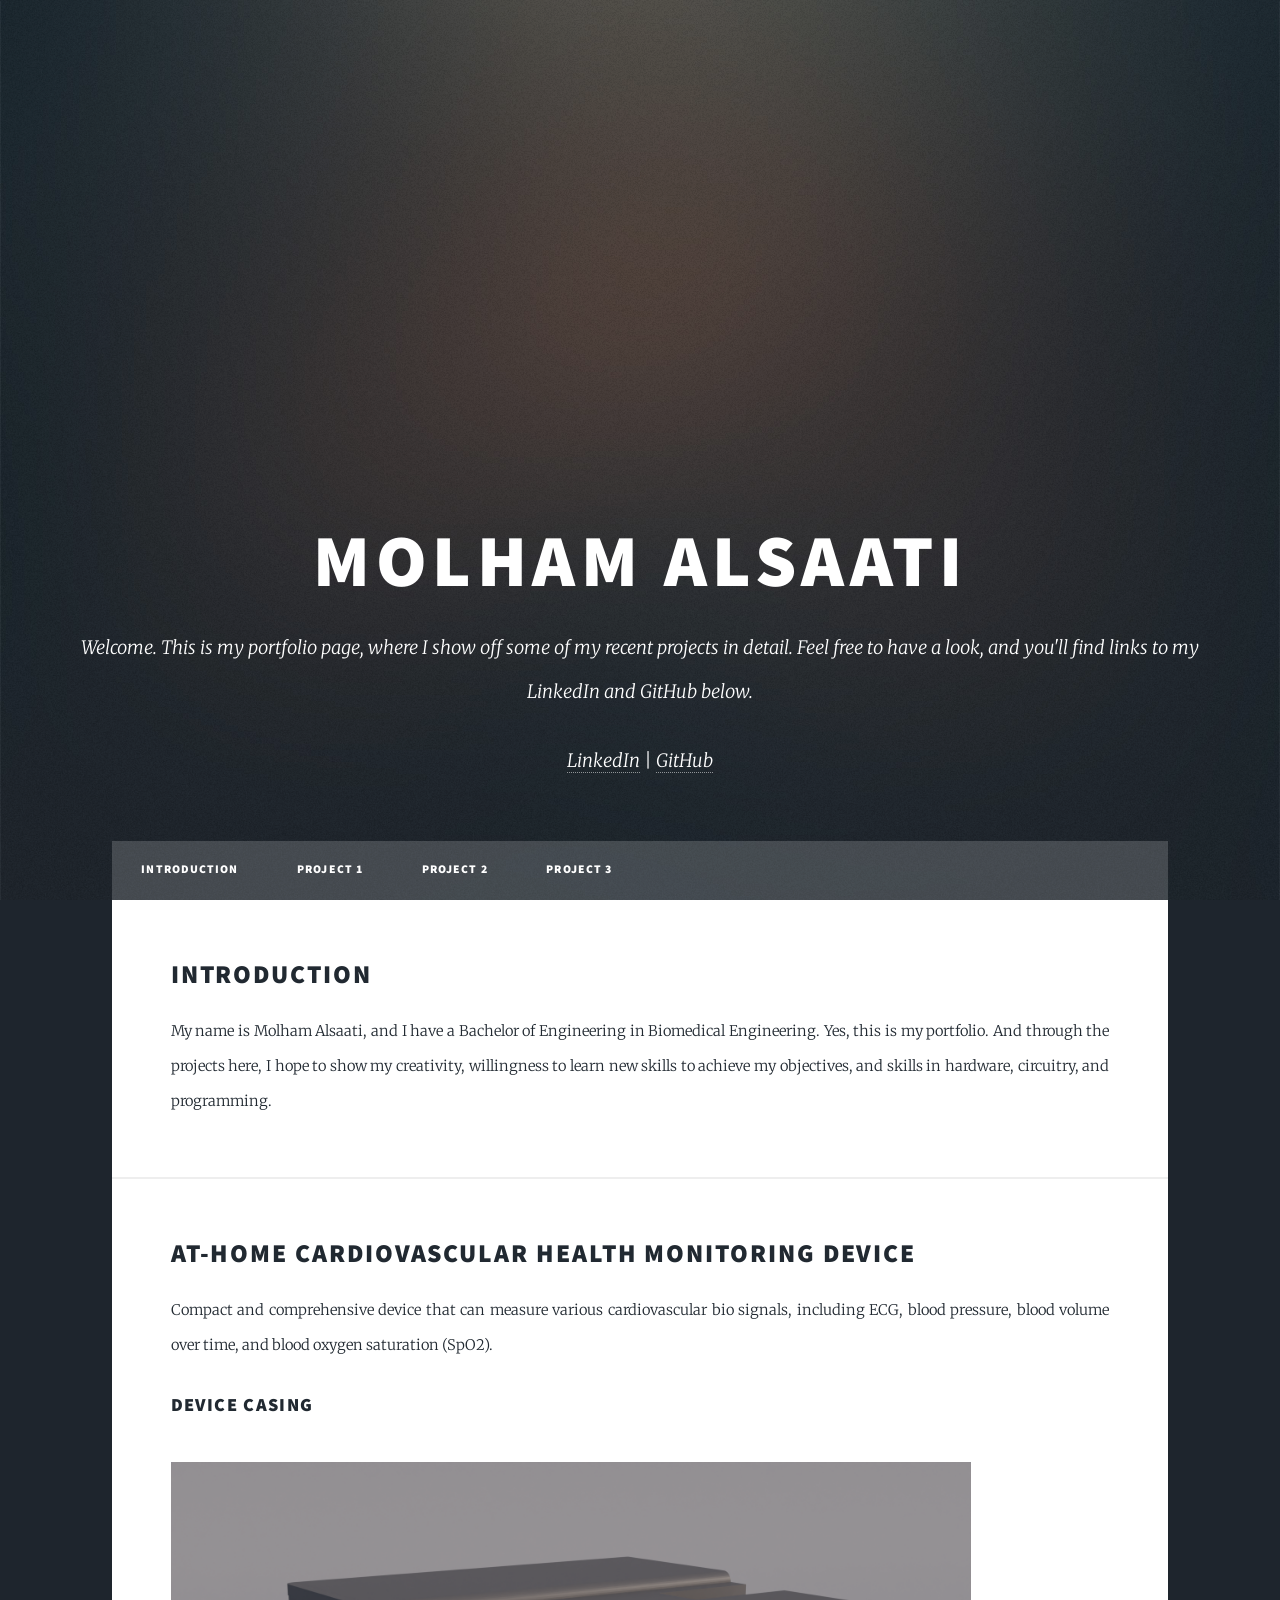
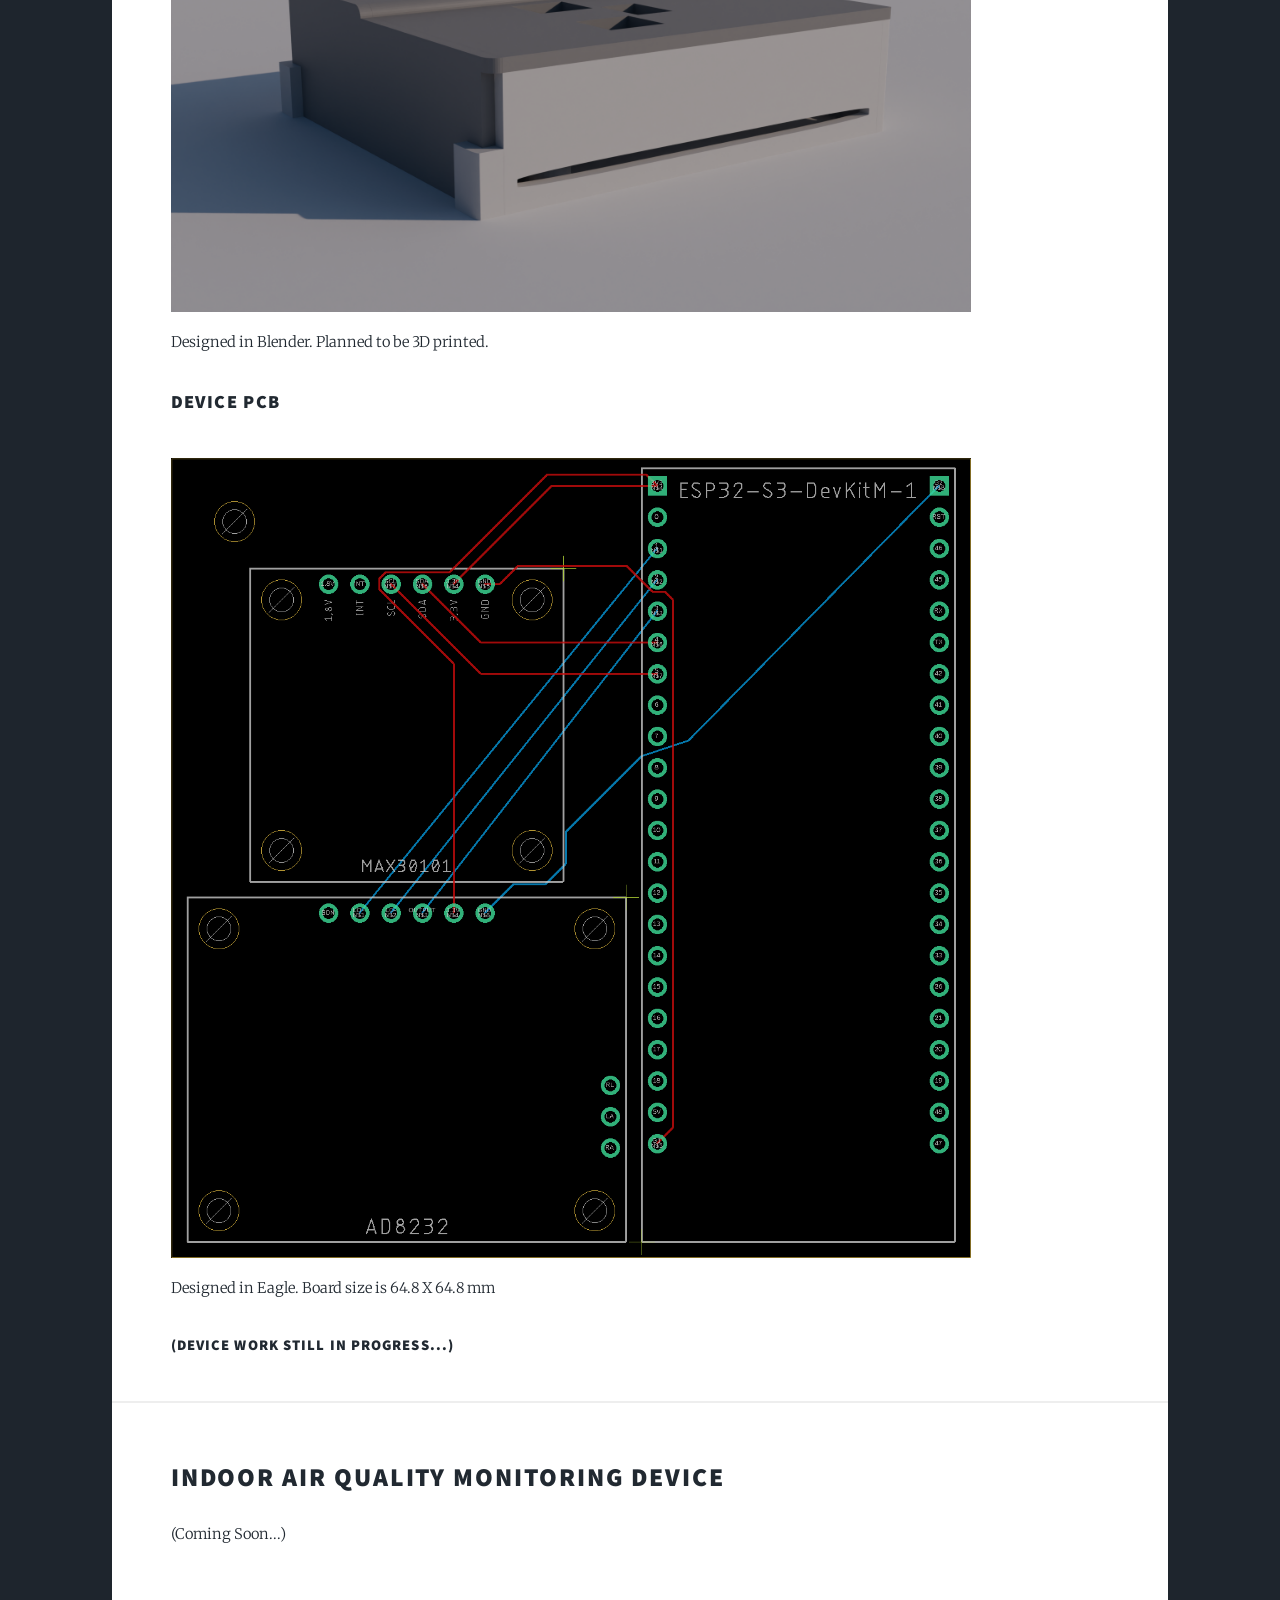
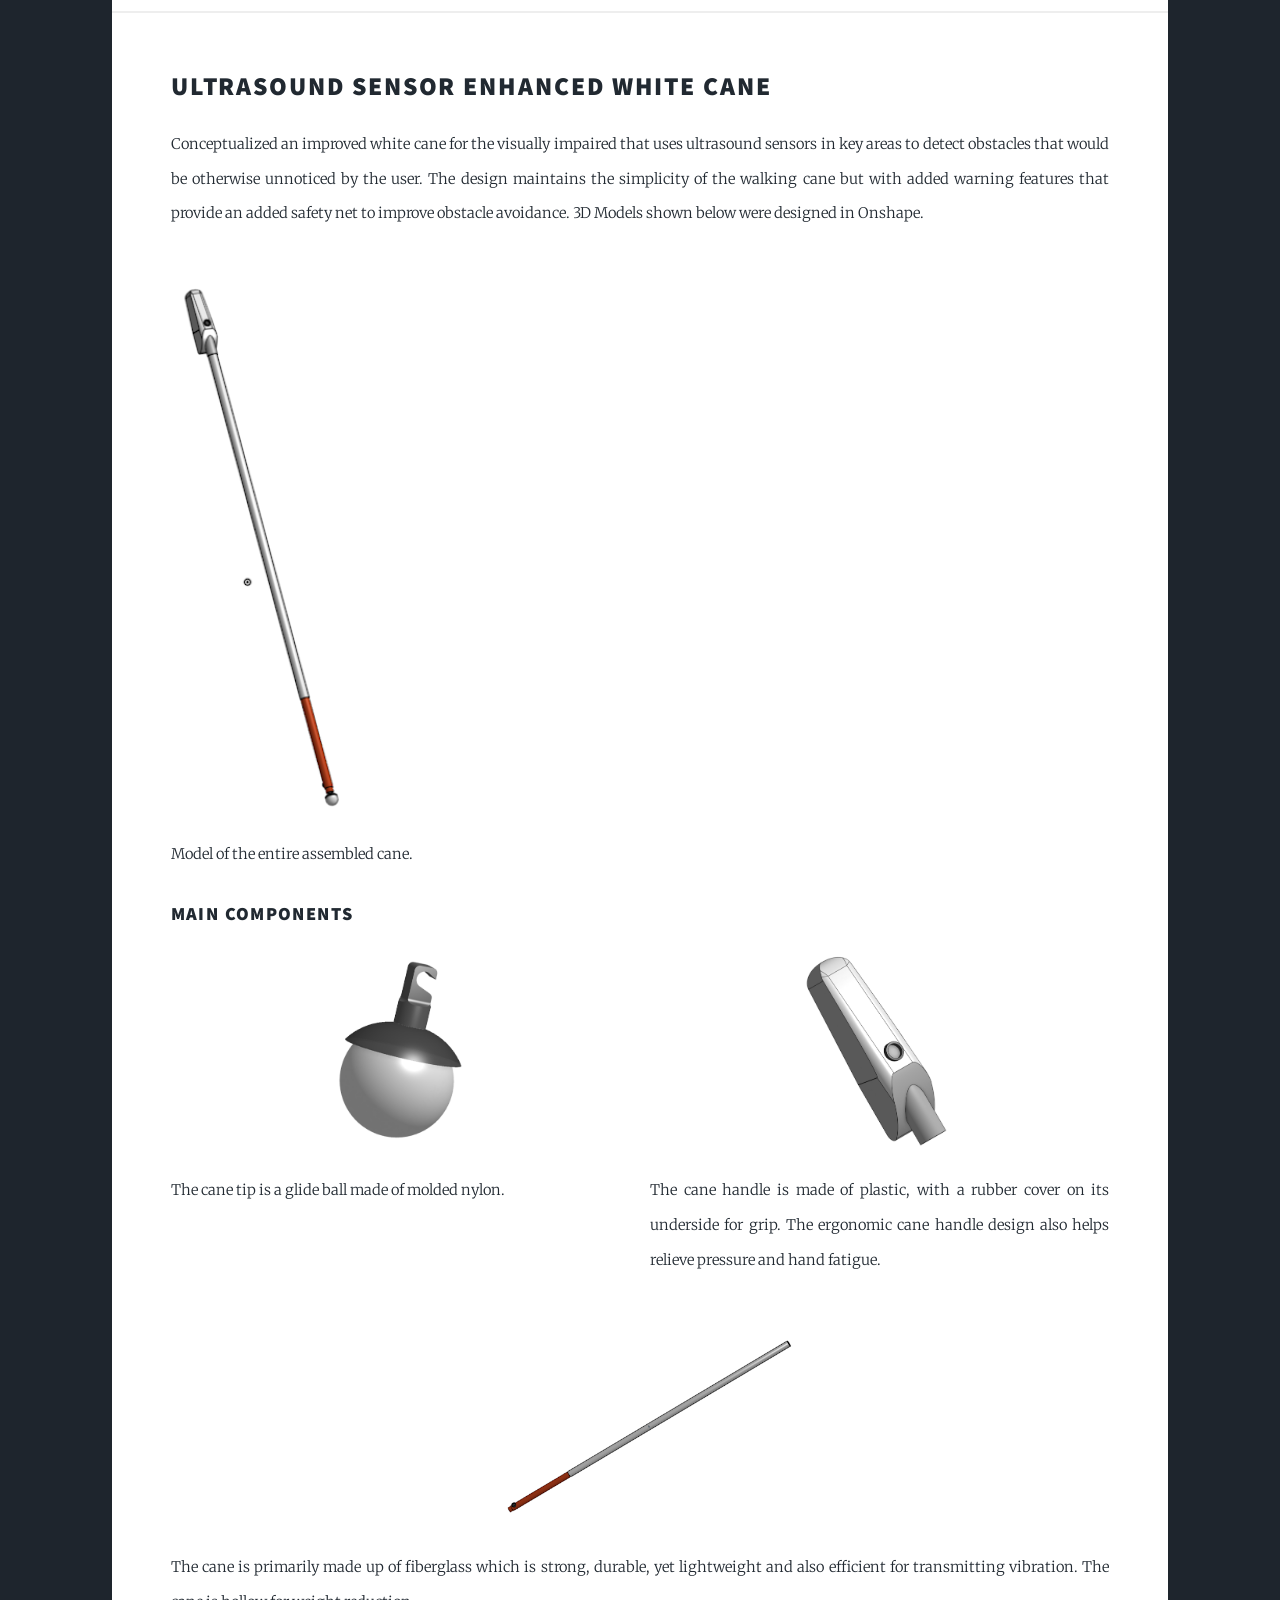
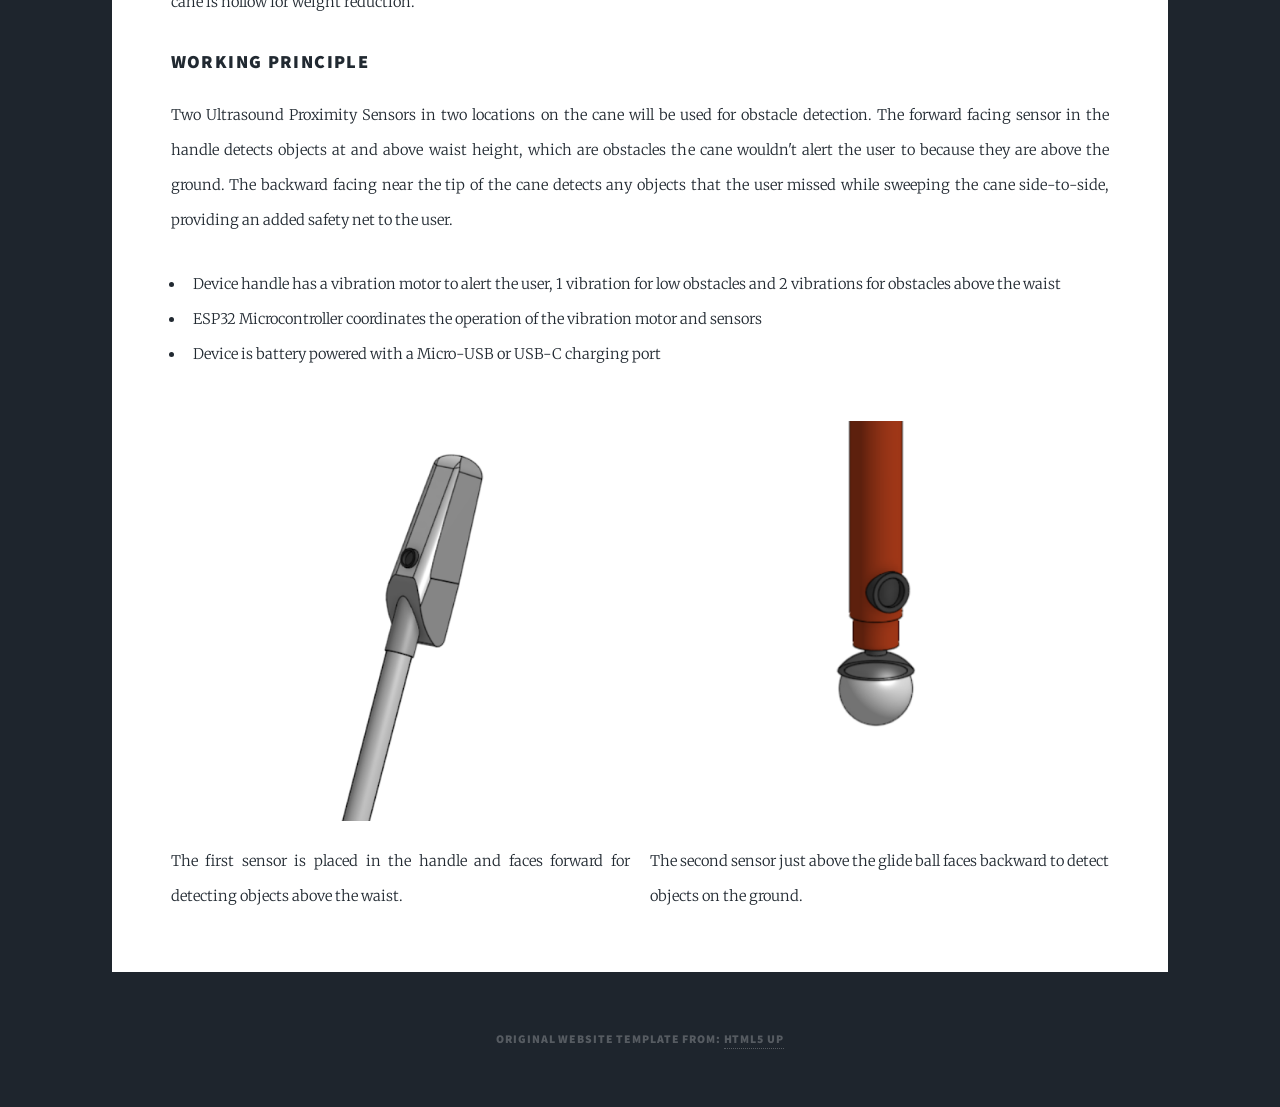
==== commit f8d4ce36: "Add files via upload Second commit." ====
--- a/index.html
+++ b/index.html
@@ -55,7 +55,7 @@
 
             <!-- Project 1 Section -->
             <section id="project1">
-                <h2>Cardiovascular Health Monitoring Device</h2>
+                <h2>At-Home Cardiovascular Health Monitoring Device</h2>
                 <p>
                     Compact and comprehensive device that can measure various cardiovascular bio
                     signals, including ECG, blood pressure, blood volume over time, and
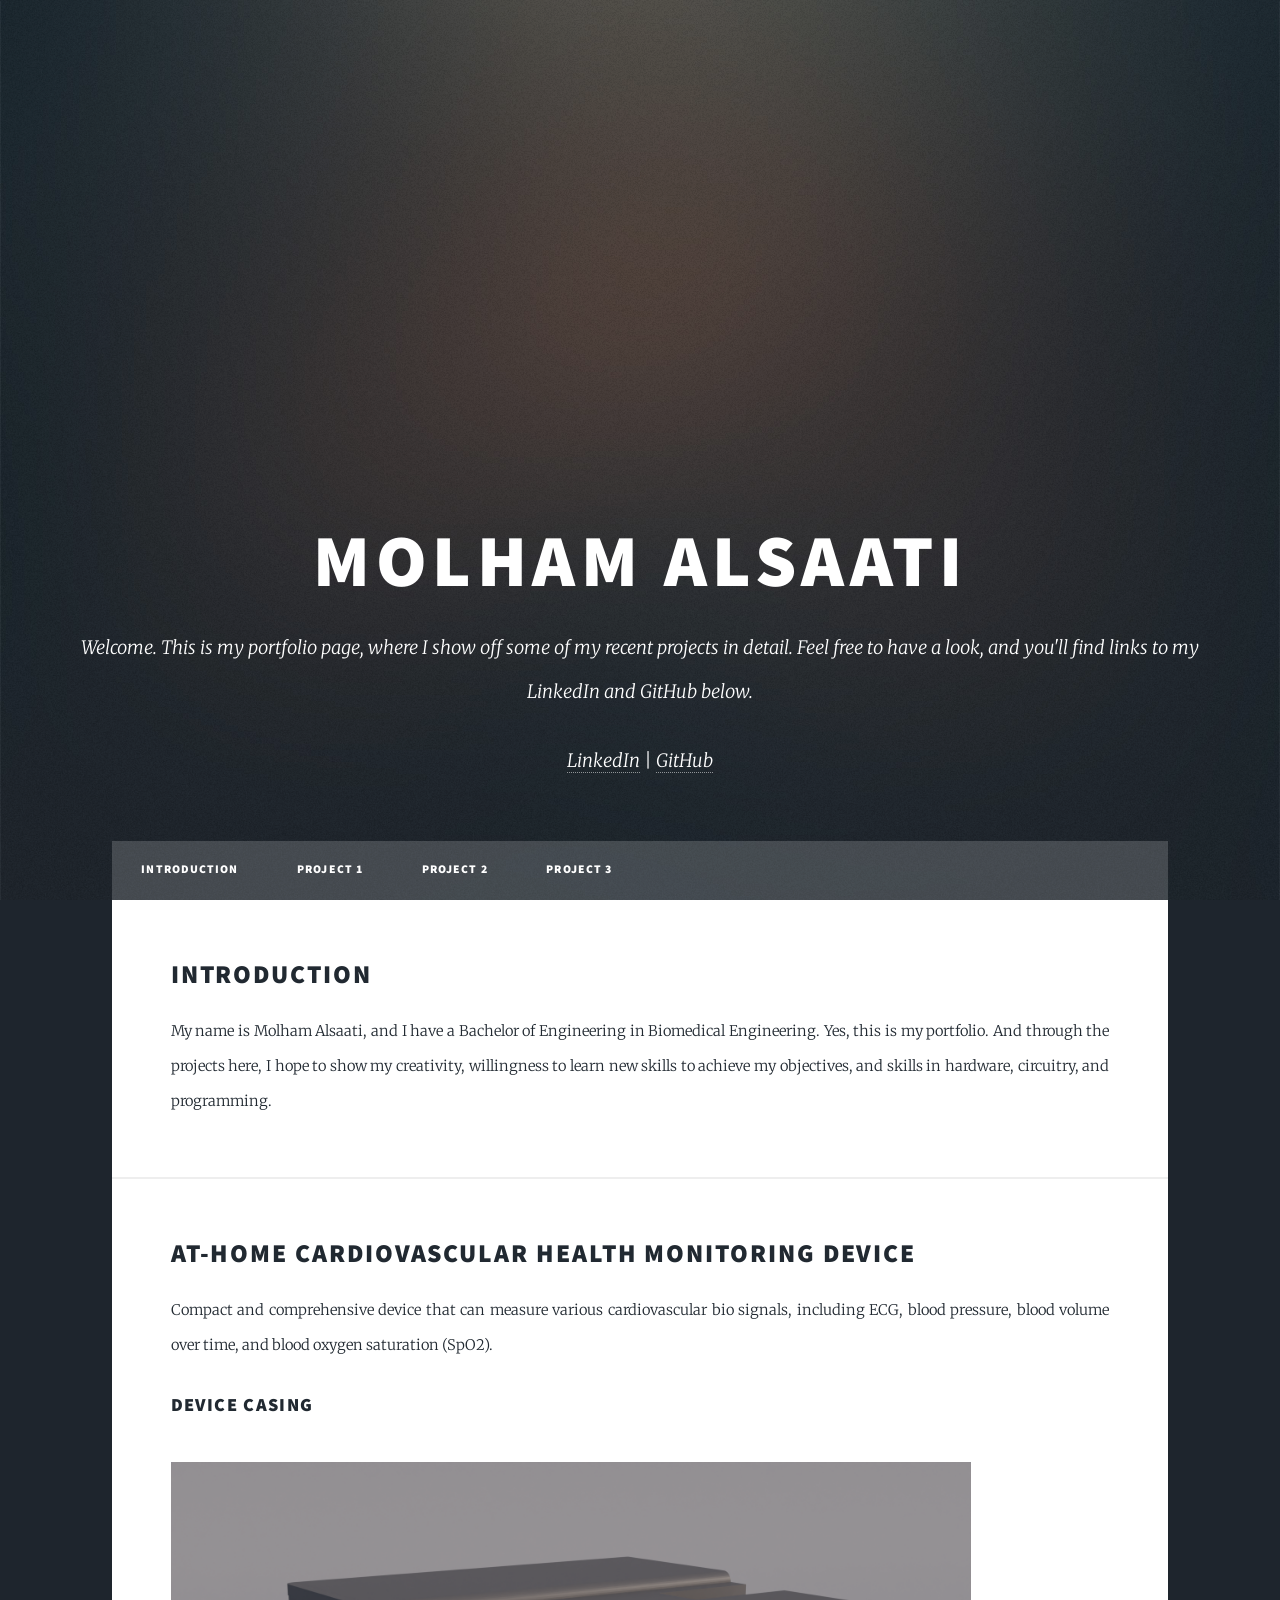
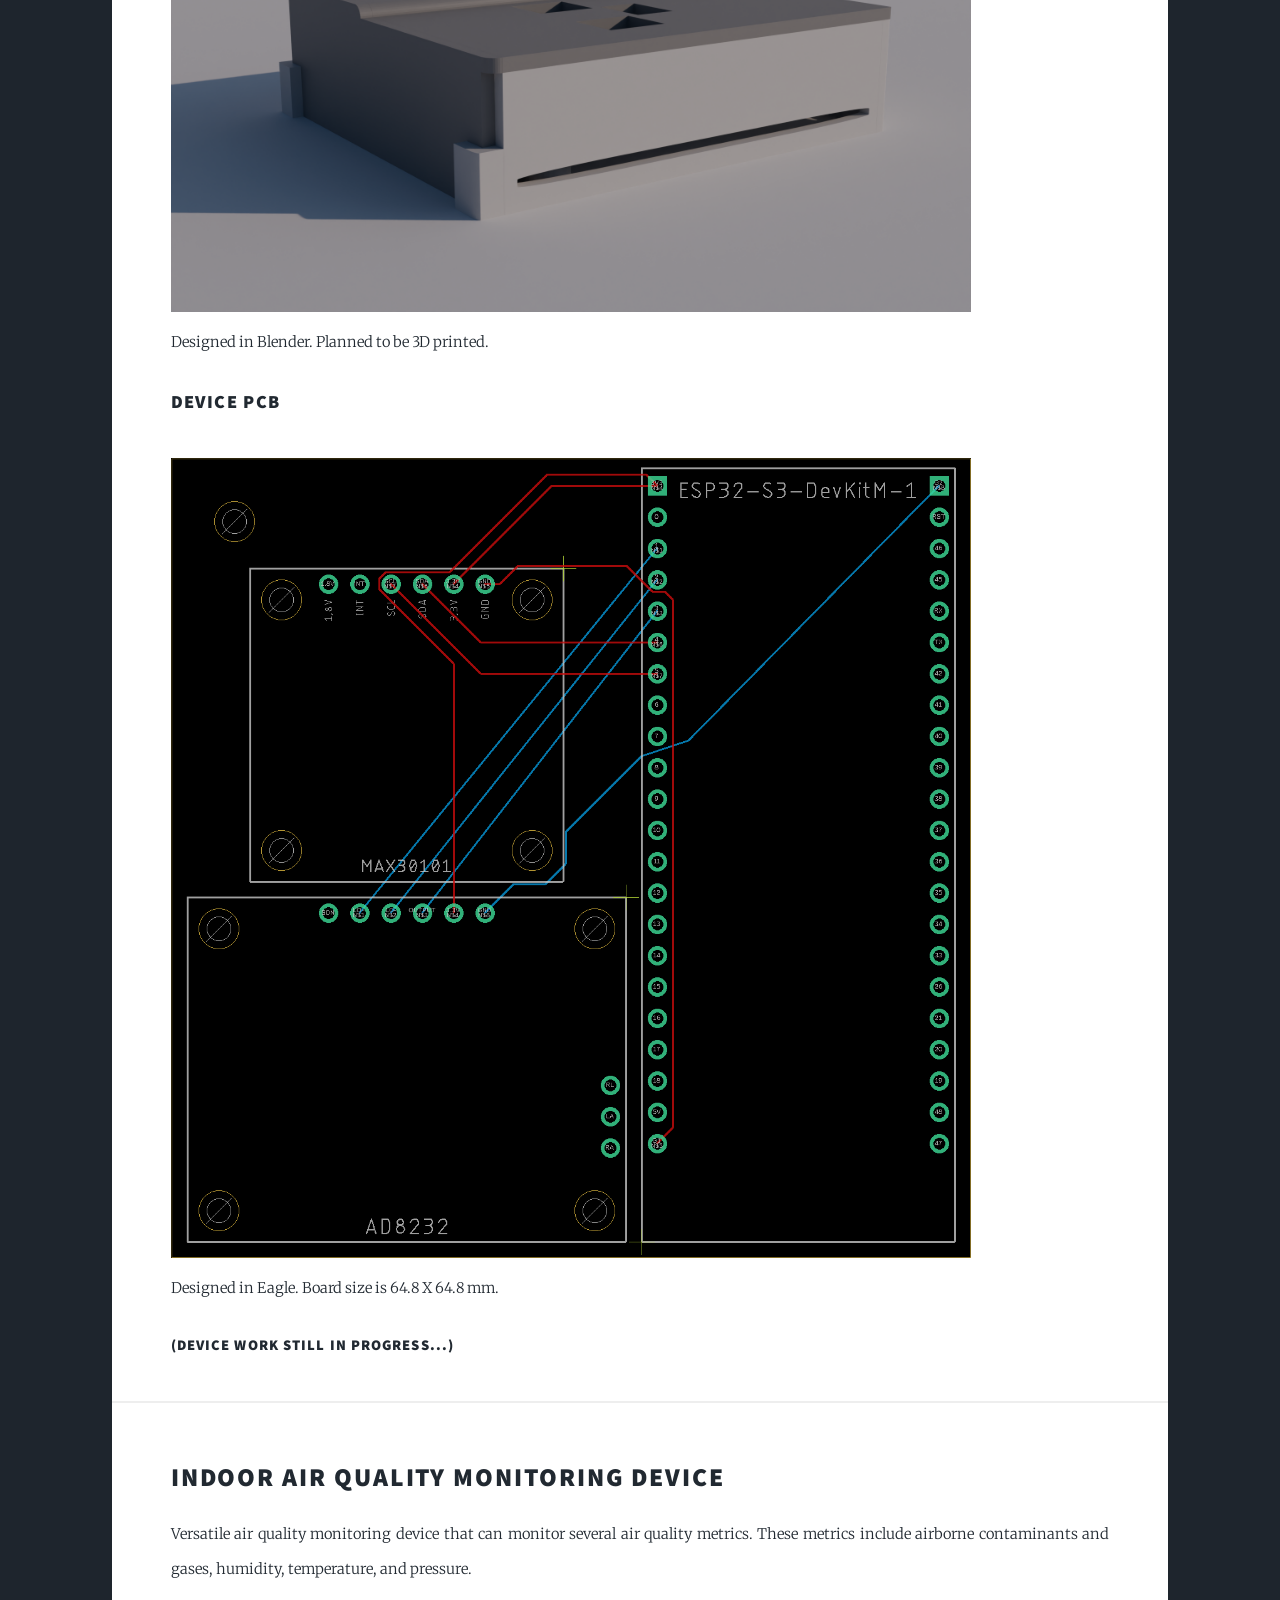
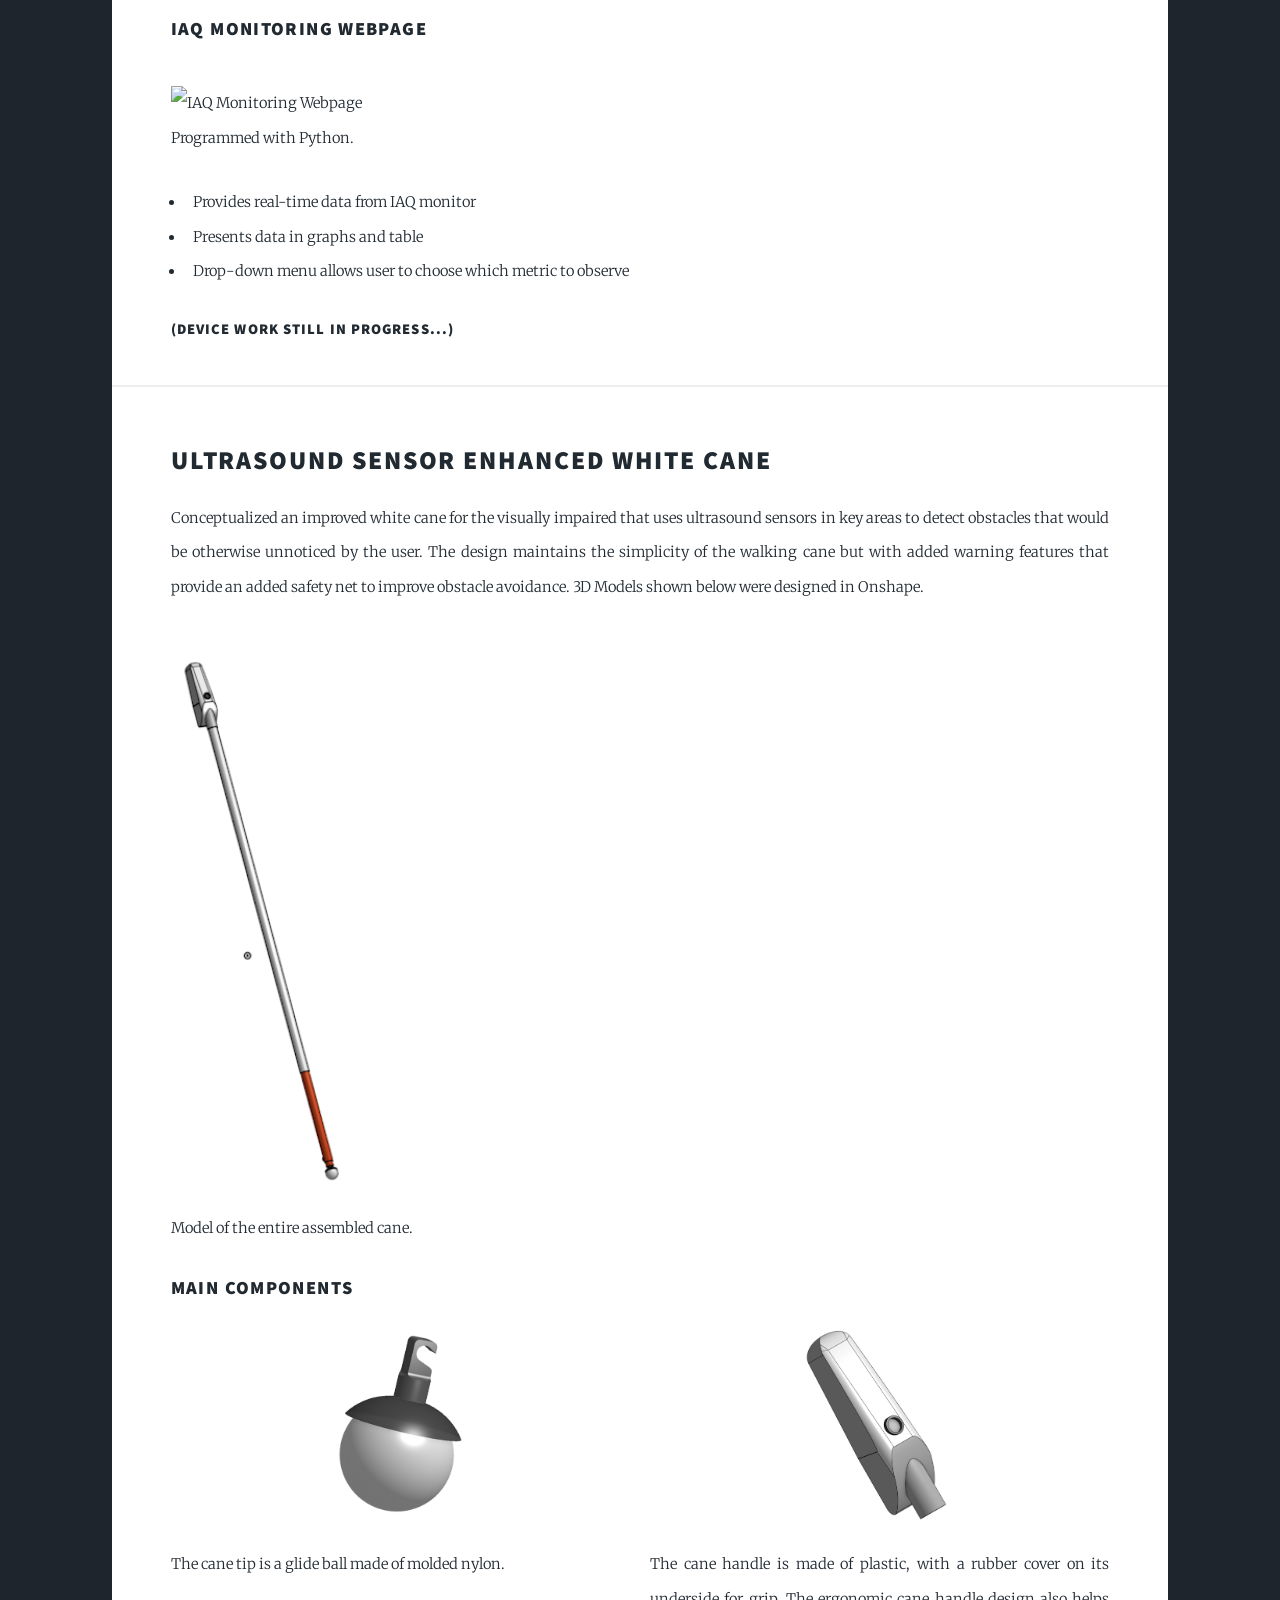
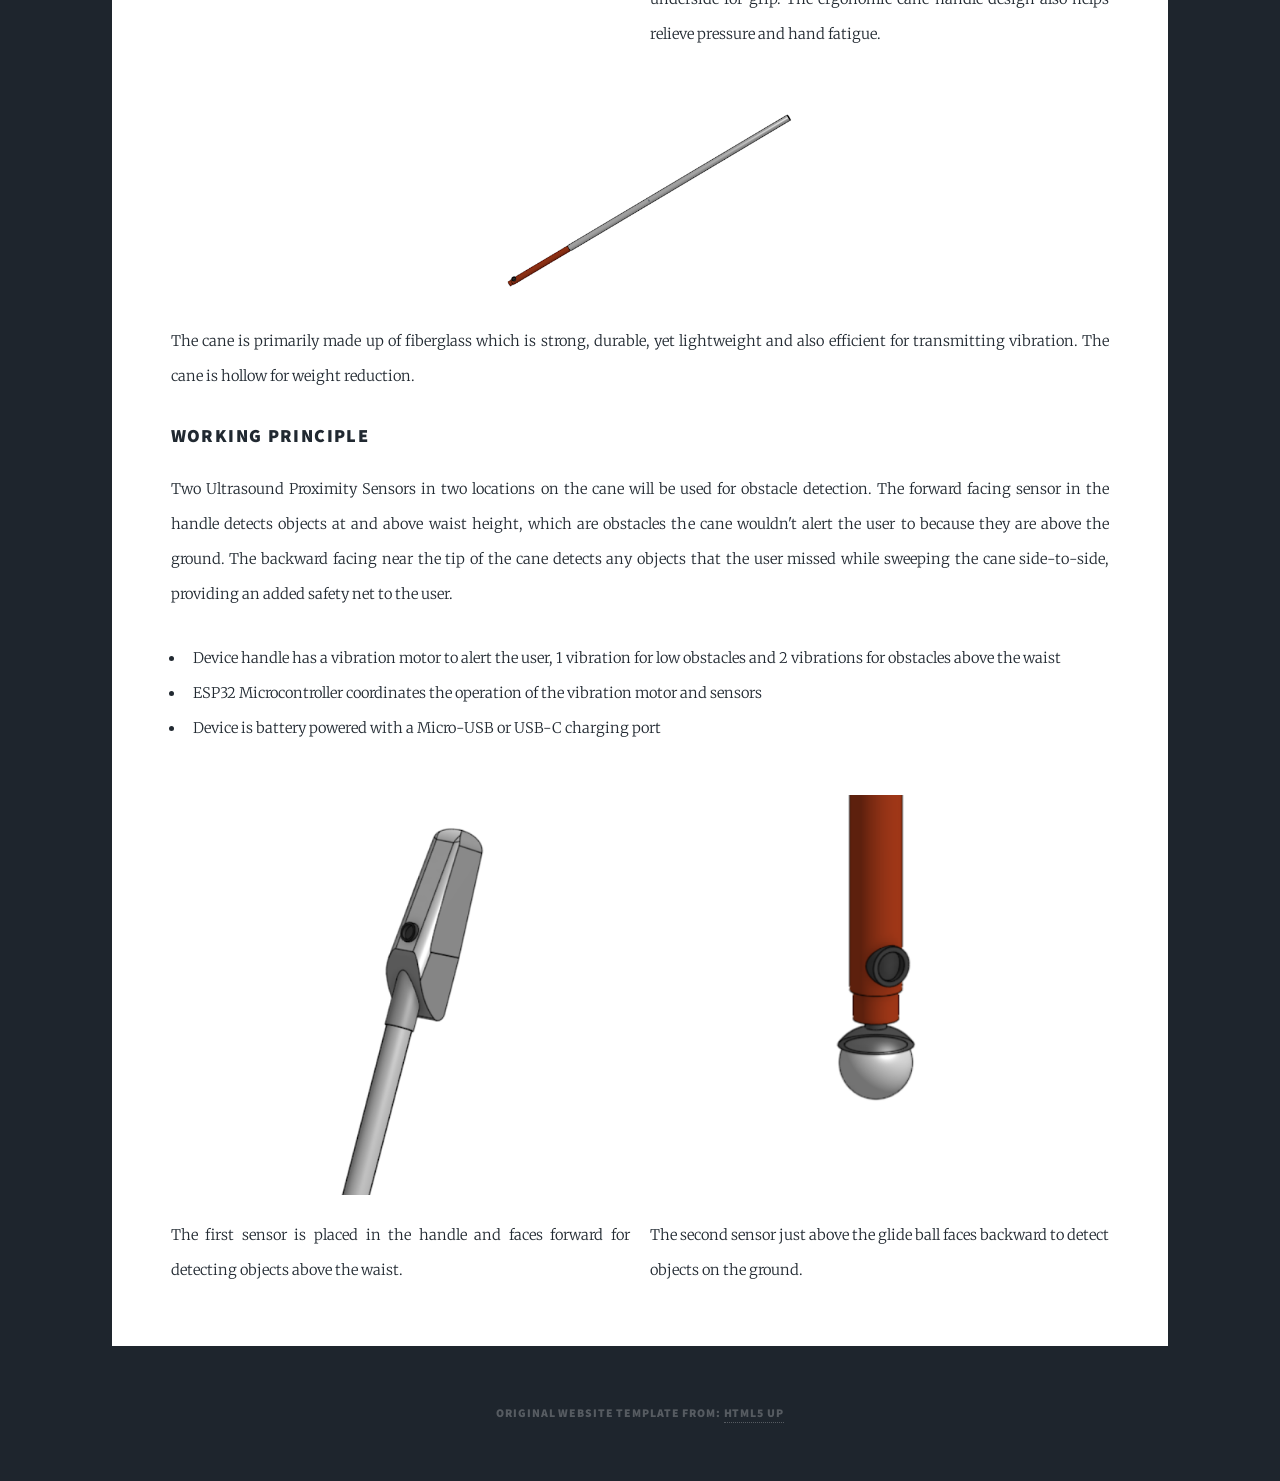
==== commit 08b9d269: "Add files via upload Third commit" ====
--- a/index.html
+++ b/index.html
@@ -69,7 +69,7 @@
                 <h3>Device PCB</h3>
                 <img src="images/CV_Device_PCB.png" alt="Cardiovascular Device PCB" style="width: 100%; max-width: 800px; height: auto; margin-top: 20px;" />
                 <p>
-                    Designed in Eagle. Board size is 64.8 X 64.8 mm
+                    Designed in Eagle. Board size is 64.8 X 64.8 mm.
                 </p>
                 <h4>(Device work still in progress...)</h4>
             </section>
@@ -78,8 +78,20 @@
             <section id="project2">
                 <h2>Indoor Air Quality Monitoring Device</h2>
                 <p>
-                    (Coming Soon...)
+                    Versatile air quality monitoring device that can monitor several air quality metrics. 
+                    These metrics include airborne contaminants and gases, humidity, temperature, and pressure.
                 </p>
+                <h3>IAQ Monitoring Webpage</h3>
+                <img src="images/website_capture.png" alt="IAQ Monitoring Webpage" style="width: 100%; max-width: 800px; height: auto; margin-top: 20px;" />
+                <p>
+                    Programmed with Python.
+                </p>
+                <ul>
+                    <li>Provides real-time data from IAQ monitor</li>
+                    <li>Presents data in graphs and table</li>
+                    <li>Drop-down menu allows user to choose which metric to observe</li>
+                </ul>
+                <h4>(Device work still in progress...)</h4>
             </section>
 
             <!-- Project 3 Section -->
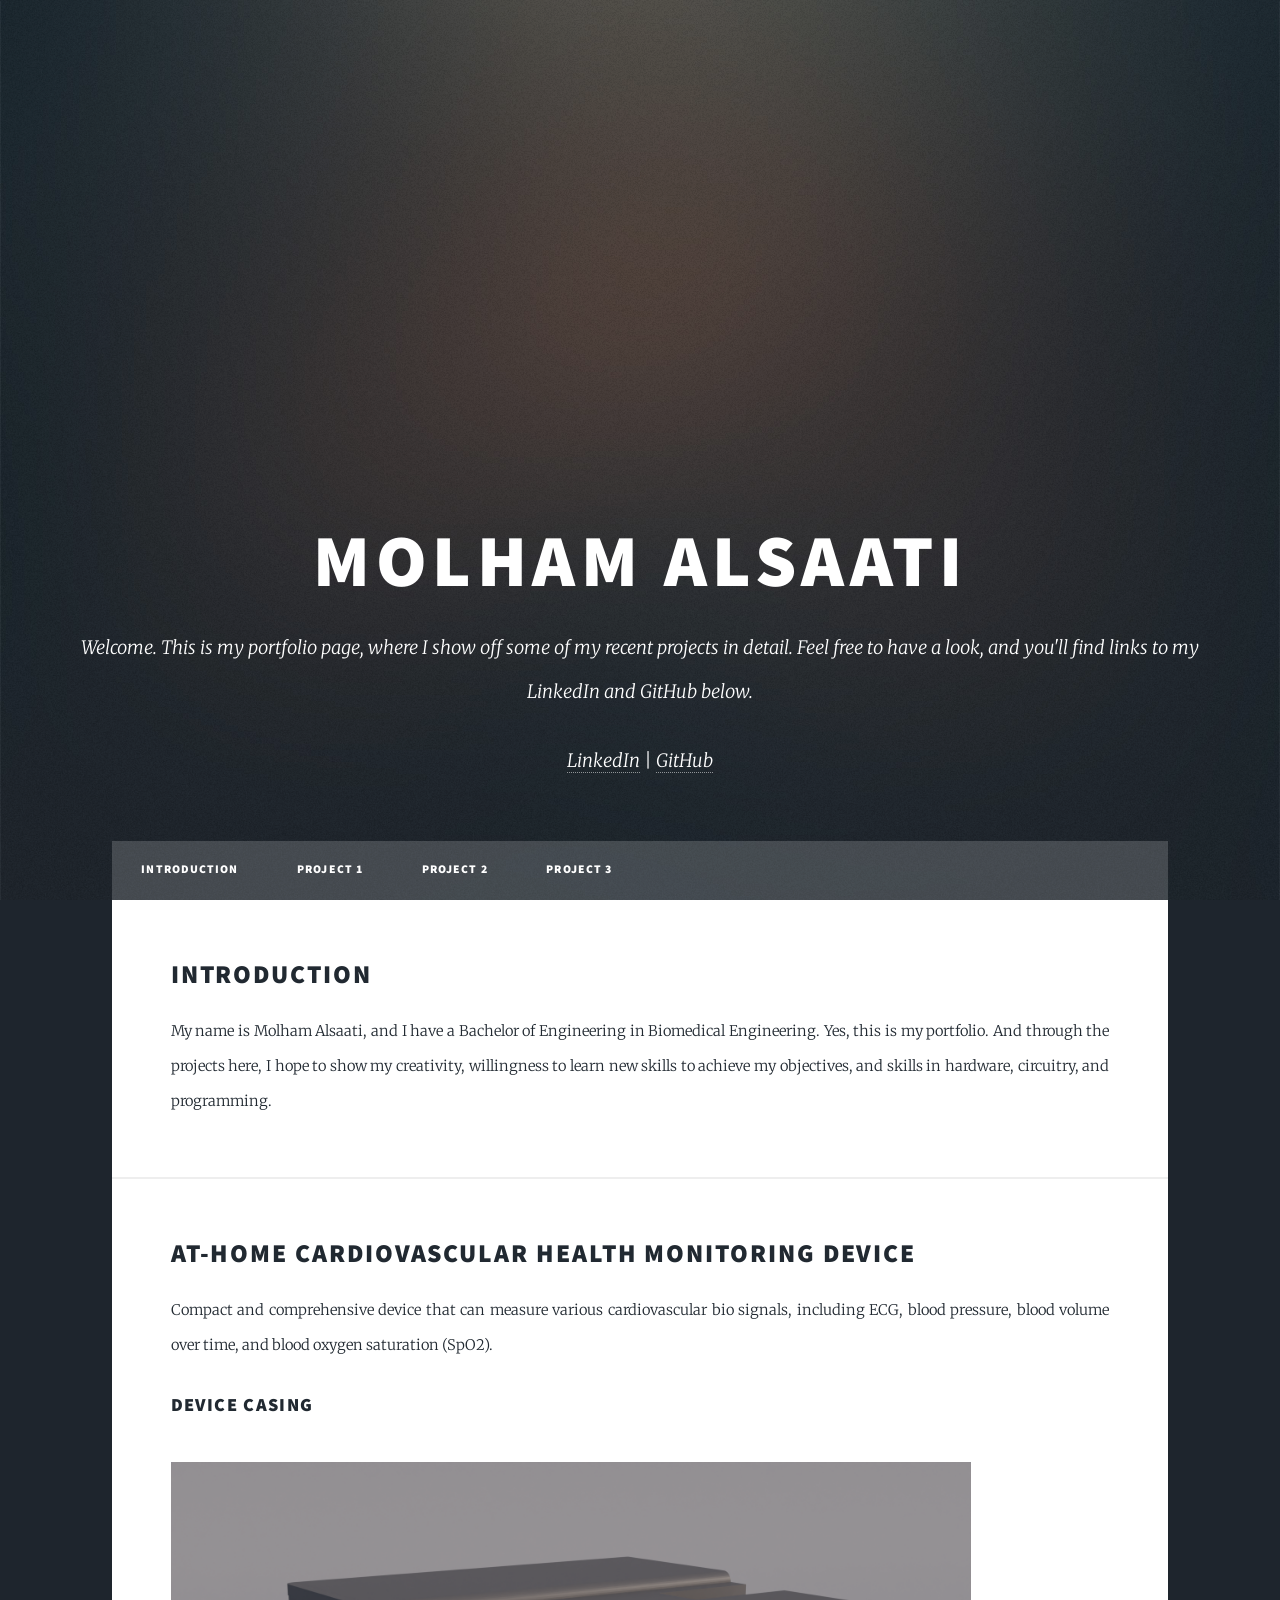
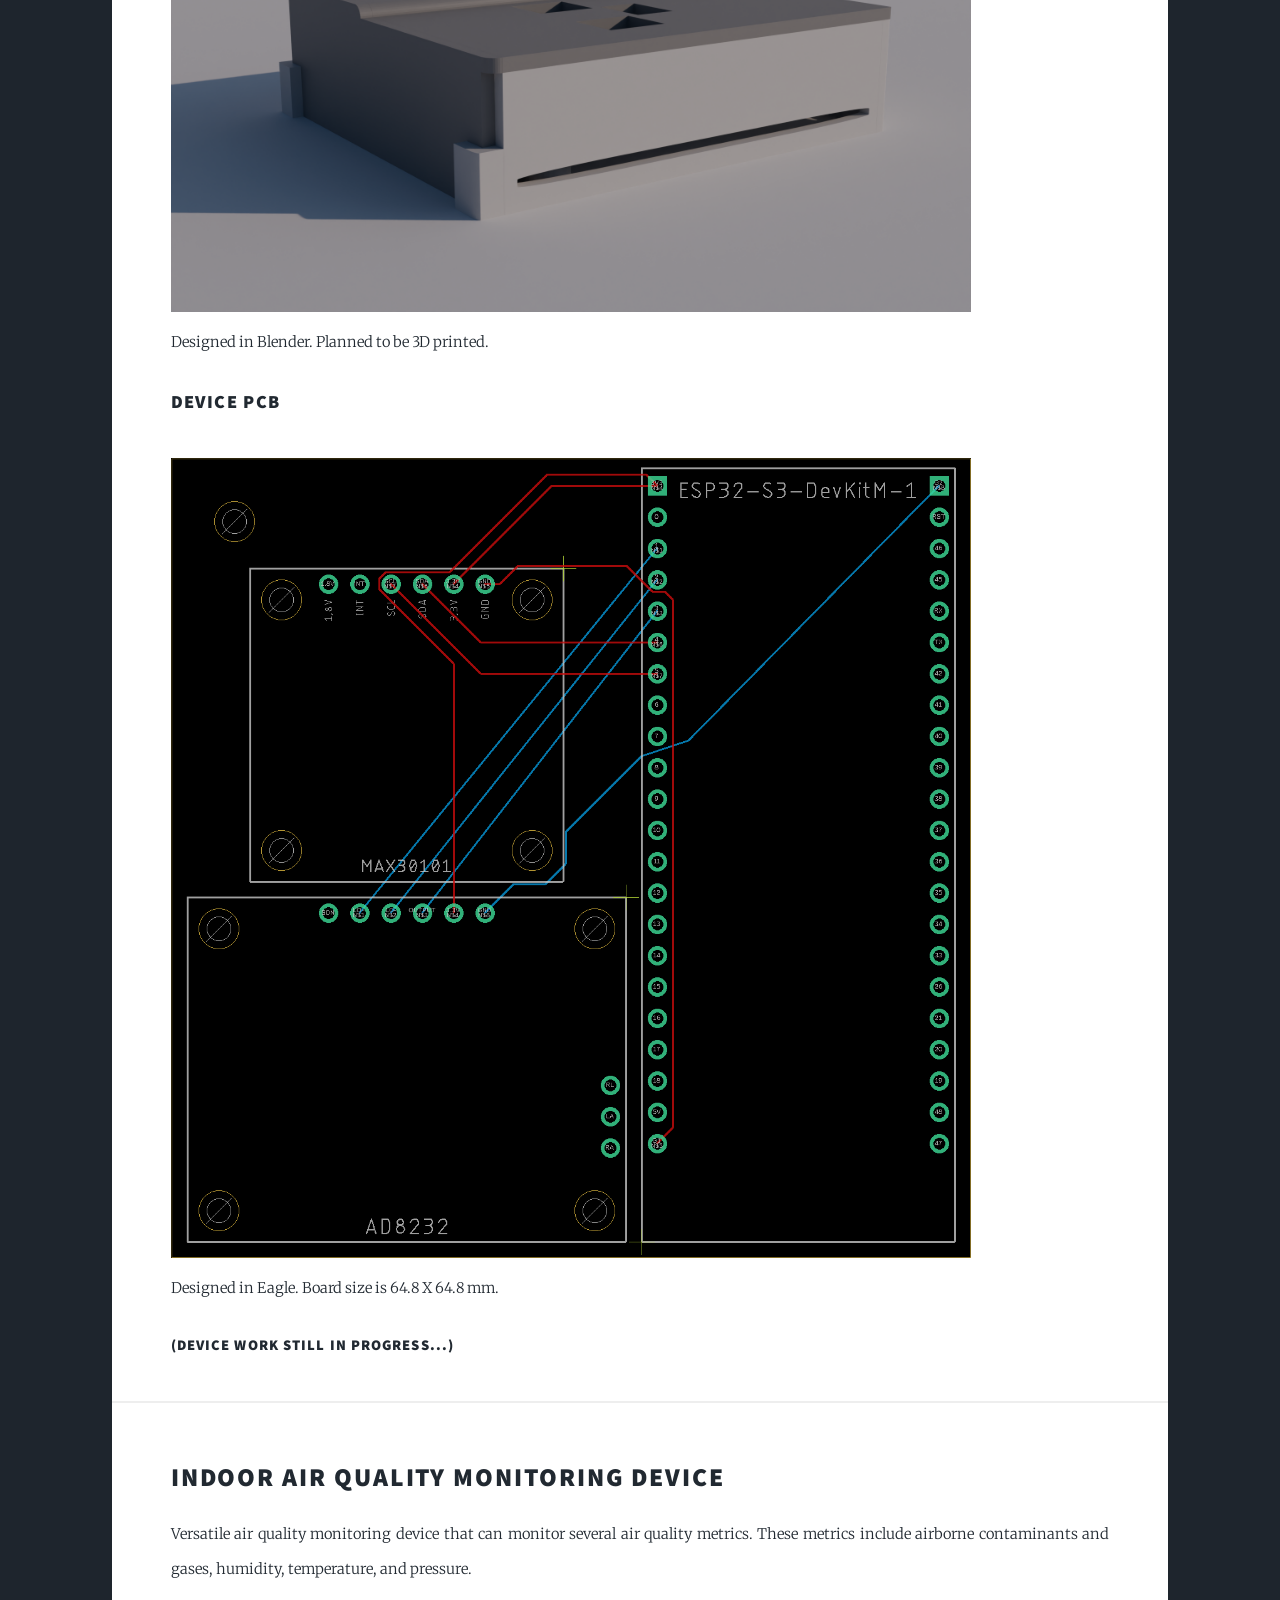
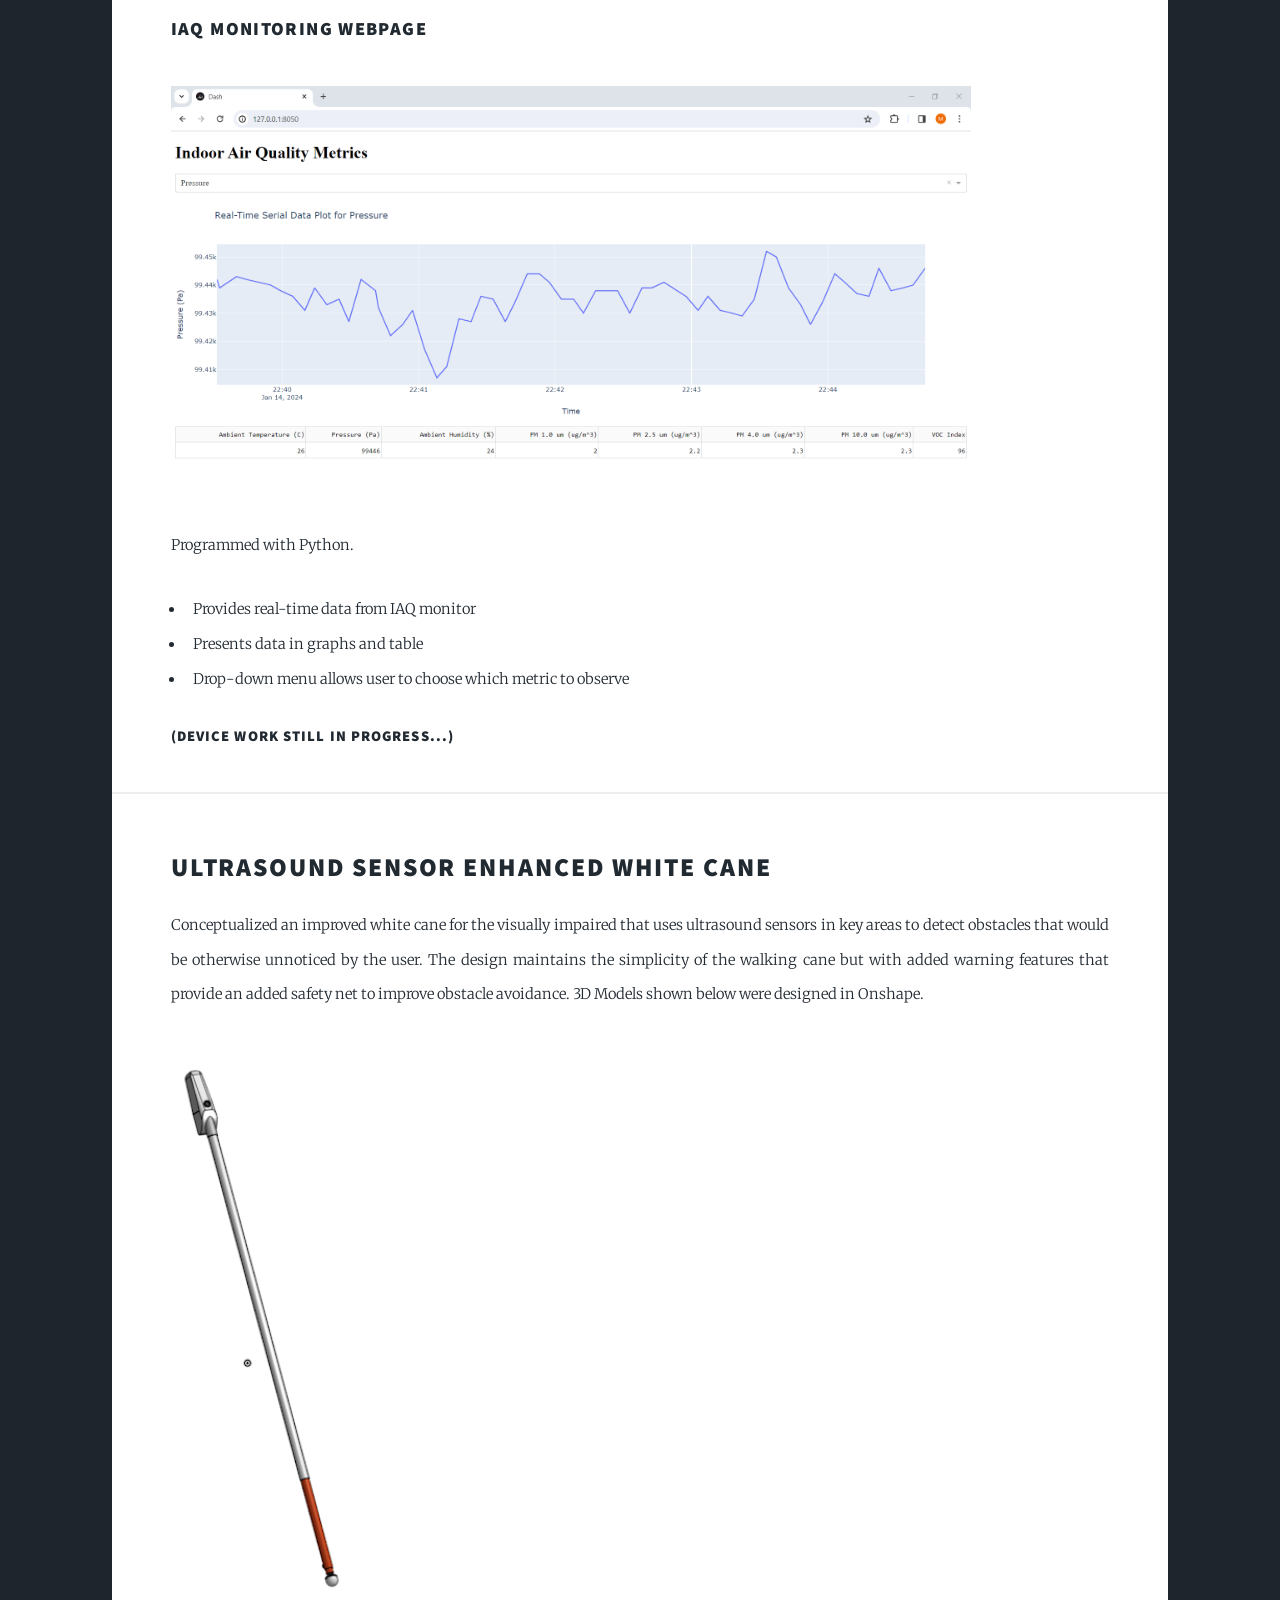
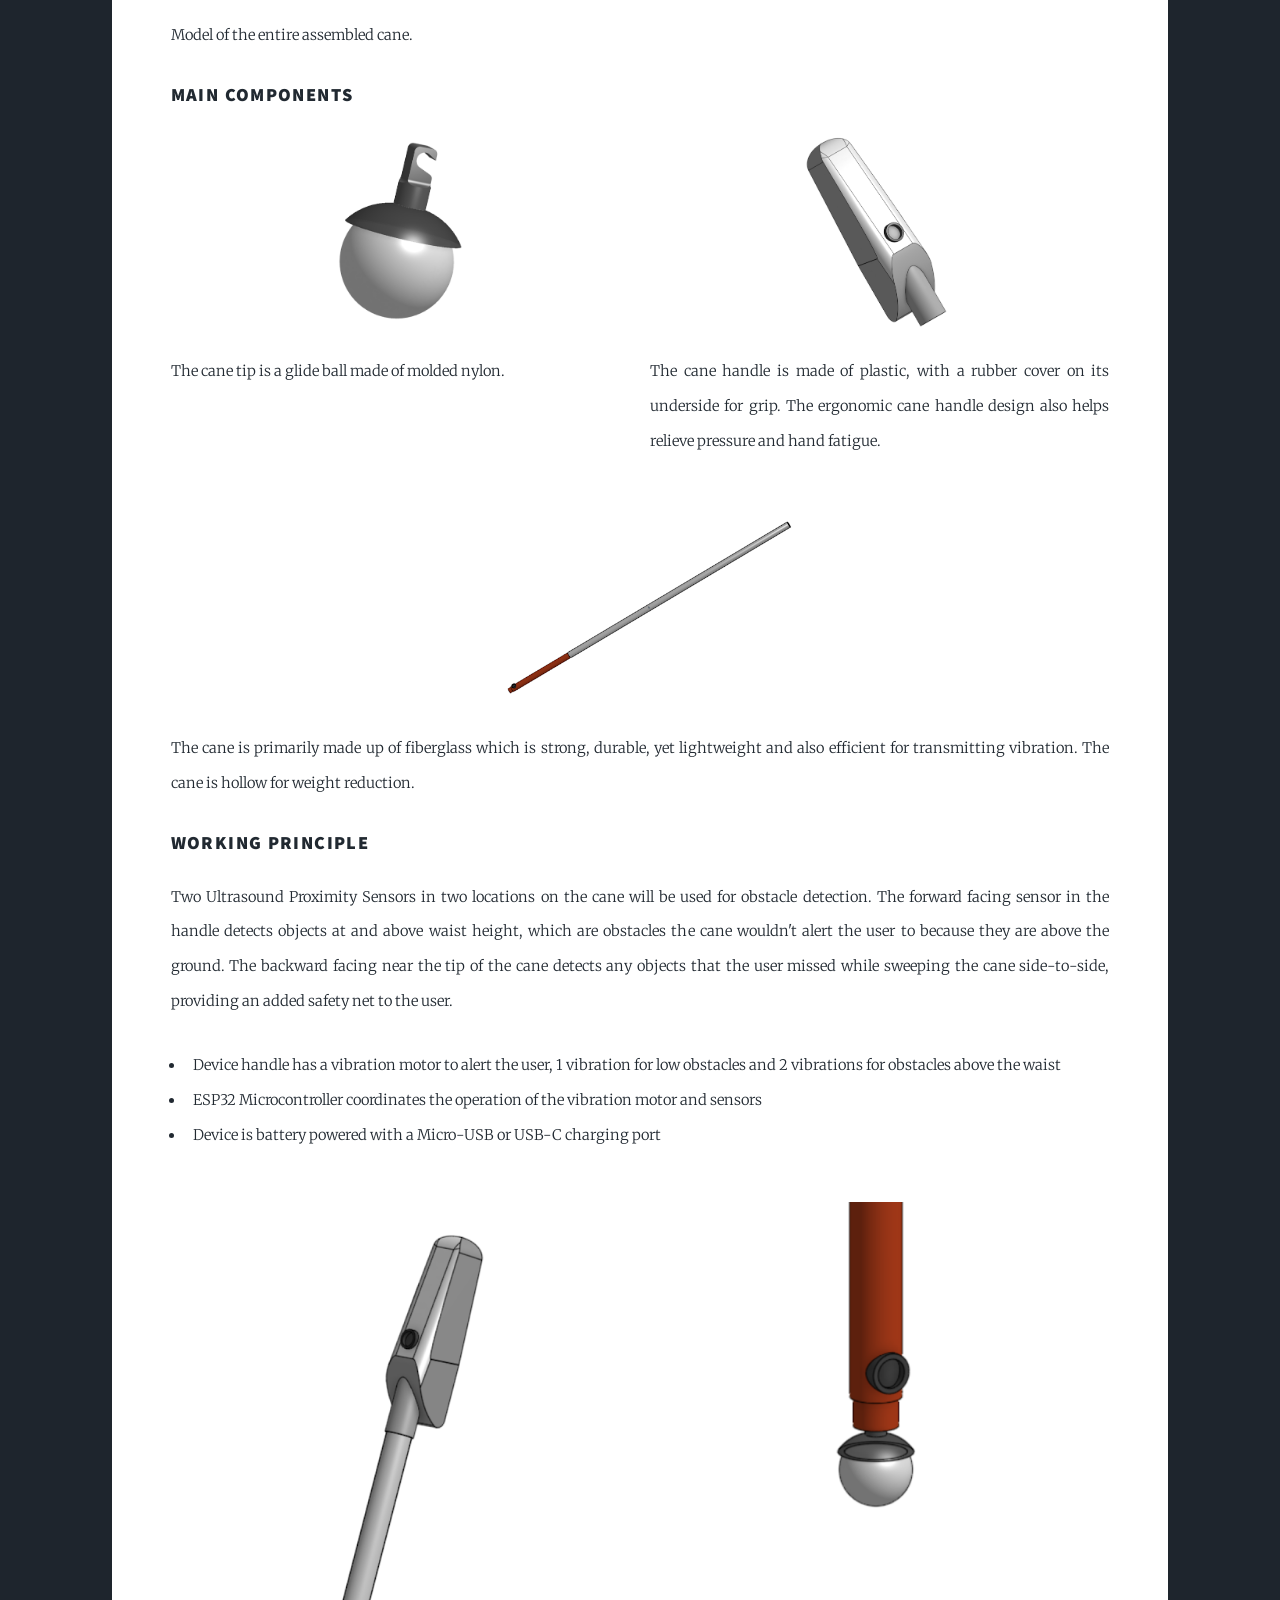
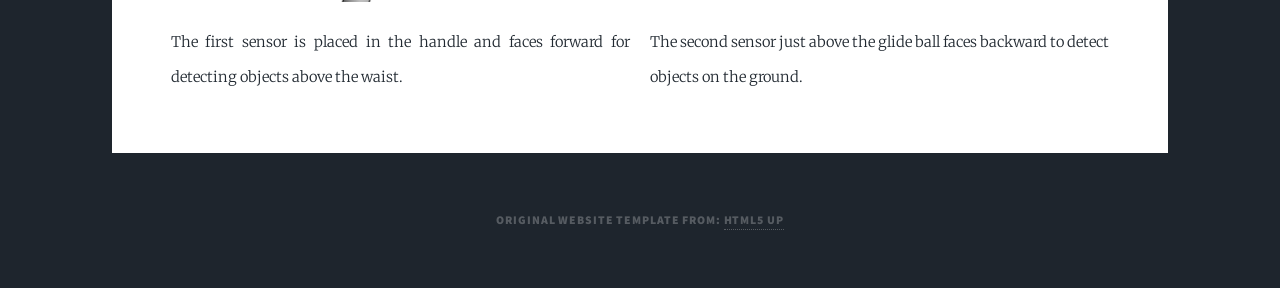
==== commit be8b2208: "Add files via upload" ====
--- a/index.html
+++ b/index.html
@@ -82,7 +82,7 @@
                     These metrics include airborne contaminants and gases, humidity, temperature, and pressure.
                 </p>
                 <h3>IAQ Monitoring Webpage</h3>
-                <img src="images/website_capture.png" alt="IAQ Monitoring Webpage" style="width: 100%; max-width: 800px; height: auto; margin-top: 20px;" />
+                <img src="images/website_capture.PNG" alt="IAQ Monitoring Webpage" style="width: 100%; max-width: 800px; height: auto; margin-top: 20px;" />
                 <p>
                     Programmed with Python.
                 </p>
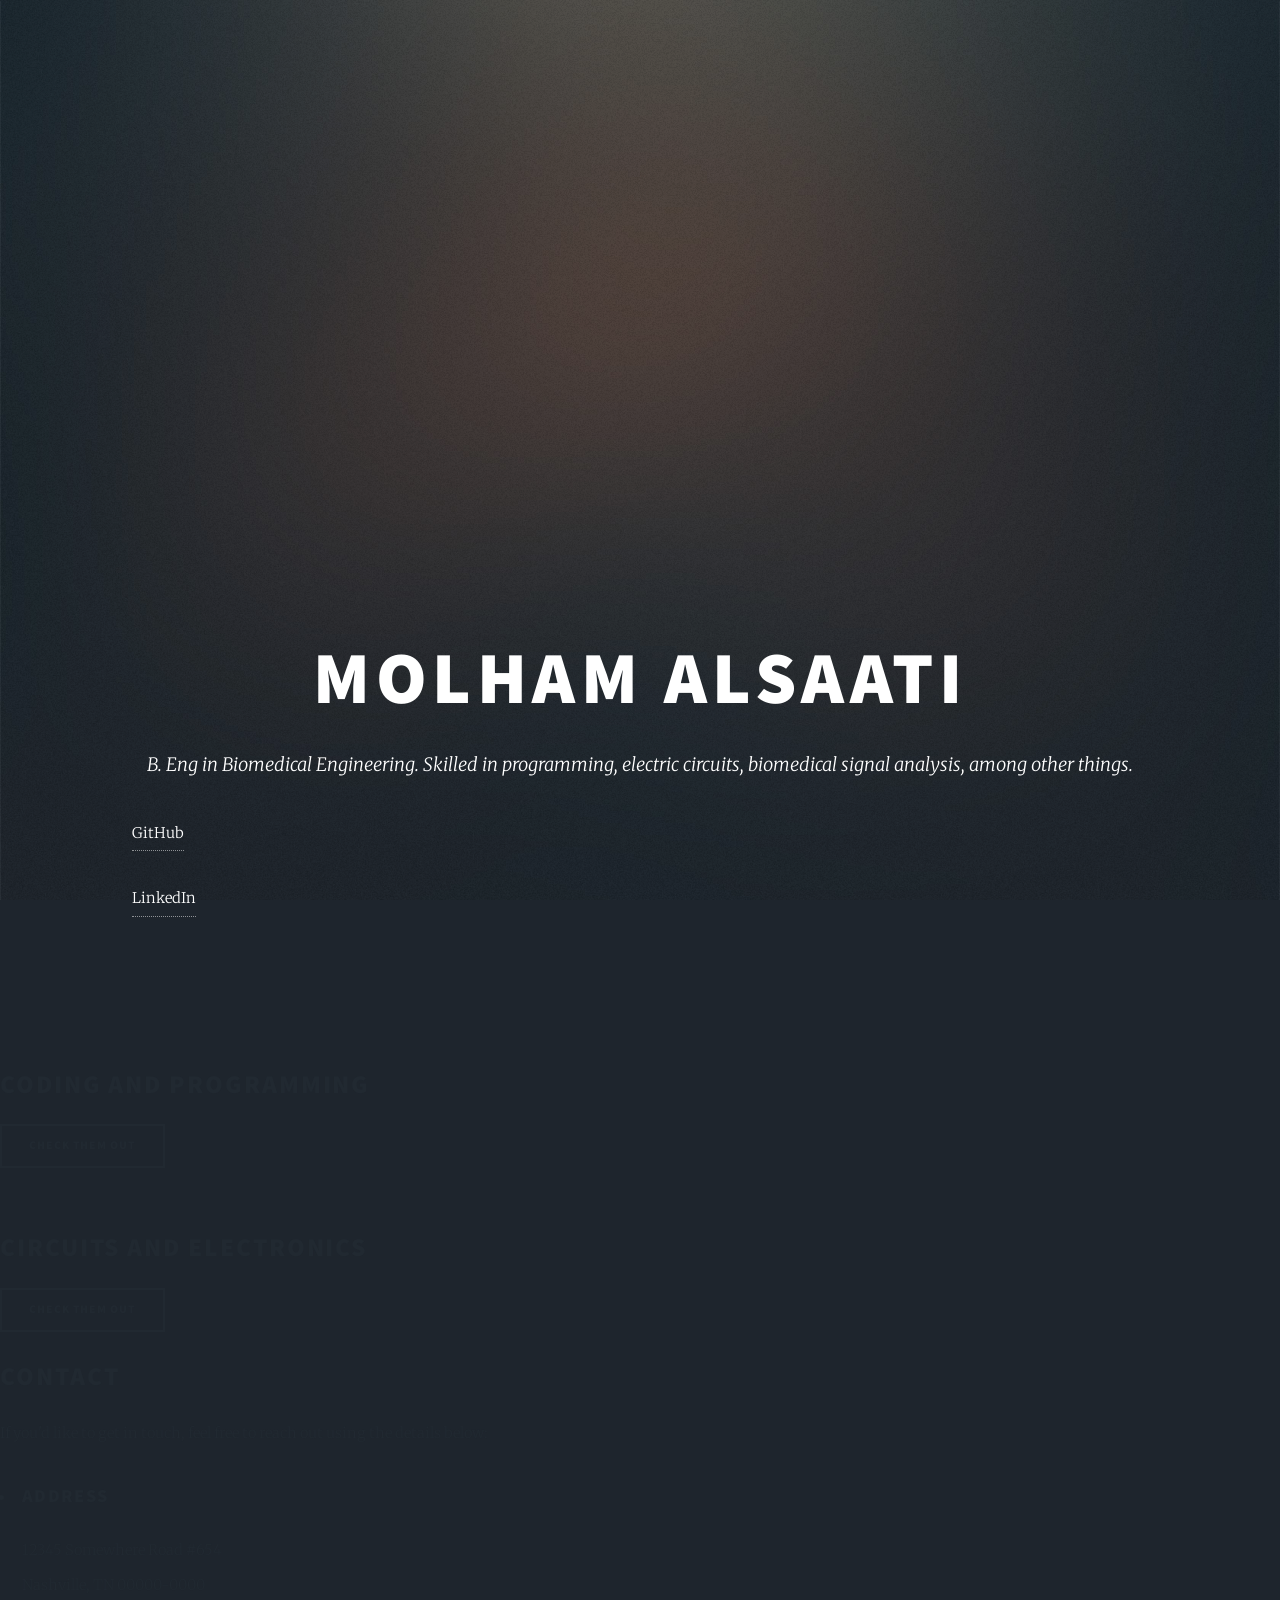
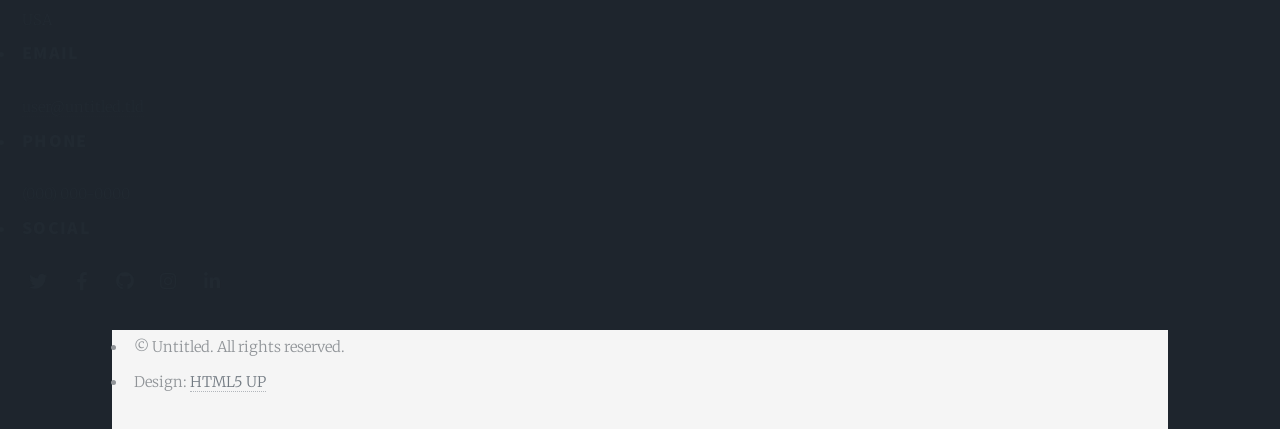
==== commit 2cfef5a4: "Add files via upload" ====
--- a/index.html
+++ b/index.html
@@ -1,177 +1,134 @@
 <!DOCTYPE HTML>
 <!--
-    Massively by HTML5 UP
-    html5up.net | @ajlkn
-    Free for personal and commercial use under the CCA 3.0 license (html5up.net/license)
+	Hyperspace by HTML5 UP
+	html5up.net | @ajlkn
+	Free for personal and commercial use under the CCA 3.0 license (html5up.net/license)
 -->
 <html>
-<head>
-    <title>Your Name - Portfolio</title>
-    <meta charset="utf-8" />
-    <meta name="viewport" content="width=device-width, initial-scale=1, user-scalable=no" />
-    <link rel="stylesheet" href="assets/css/main.css" />
-    <noscript><link rel="stylesheet" href="assets/css/noscript.css" /></noscript>
-</head>
-<body class="is-preload">
+	<head>
+		<title>Molham Alsaati Portfolio</title>
+		<meta charset="utf-8" />
+		<meta name="viewport" content="width=device-width, initial-scale=1, user-scalable=no" />
+		<link rel="stylesheet" href="assets/css/main.css" />
+		<noscript><link rel="stylesheet" href="assets/css/noscript.css" /></noscript>
+	</head>
+	<body class="is-preload">
 
-    <!-- Wrapper -->
-    <div id="wrapper" class="fade-in">
-        <a id="button">Top</a>
-        <!-- Intro -->
-        <div id="intro">
-            <h1>Molham Alsaati</h1>
-            <p>Welcome. This is my portfolio page, where I show off some of my recent projects in detail.
-                Feel free to have a look, and you'll find links to my LinkedIn and GitHub below.
-            </p>
-            <p>
-                <a href="https://www.linkedin.com/in/molham-alsaati/" target="_blank">LinkedIn</a> |
-                <a href="https://github.com/m-alsaati" target="_blank">GitHub</a>
-            </p>
-        </div>
+		<!-- Sidebar -->
+			<section id="sidebar">
+				<div class="inner">
+					<nav>
+						<ul>
+							<li><a href="#intro">Welcome</a></li>
+							<li><a href="#one">My Work</a></li>
+							<li><a href="#three">Contact</a></li>
+						</ul>
+					</nav>
+				</div>
+			</section>
 
-        <!-- Nav -->
-        <nav id="nav">
-            <ul class="links">
-                <li><a href="#introduction">Introduction</a></li>
-                <li><a href="#project1">Project 1</a></li>
-                <li><a href="#project2">Project 2</a></li>
-                <li><a href="#project3">Project 3</a></li>
-            </ul>
-        </nav>
+		<!-- Wrapper -->
+			<div id="wrapper">
 
-        <!-- Main -->
-        <div id="main">
+				<!-- Intro -->
+					<section id="intro" class="wrapper style1 fullscreen fade-up">
+						<div class="inner">
+							<h1>Molham Alsaati</h1>
+							<p>B. Eng in Biomedical Engineering. Skilled in programming, electric circuits, biomedical signal analysis, among other things.</p>
+							<ul class="actions">
+								<a href="https://github.com/m-alsaati" target="_blank">GitHub</a><br />
+							</ul>
+							<ul class="actions">
+								<a href="https://www.linkedin.com/in/molham-alsaati/" target="_blank">LinkedIn</a><br />
+							</ul>
+						</div>
+					</section>
 
-            <!-- Introduction Section -->
-            <section id="introduction">
-                <h2>Introduction</h2>
-                <p>
-                    My name is Molham Alsaati, and I have a Bachelor of Engineering in Biomedical Engineering. 
-                    Yes, this is my portfolio. And through the projects here, I hope to show my creativity, 
-                    willingness to learn new skills to achieve my objectives, and skills in hardware, circuitry,
-                    and programming. 
-                </p>
-            </section>
+				<!-- One -->
+					<section id="one" class="wrapper style2 spotlights">
+						<section>
+							<a href="#" class="image"><img src="images/coding.jpg" alt="" data-position="center center" /></a>
+							<div class="content">
+								<div class="inner">
+									<h2>Coding and Programming</h2>
+									<ul class="actions">
+										<li><a href="coding.html" class="button">Check them out</a></li>
+									</ul>
+								</div>
+							</div>
+						</section>
+					</section>
 
-            <!-- Project 1 Section -->
-            <section id="project1">
-                <h2>At-Home Cardiovascular Health Monitoring Device</h2>
-                <p>
-                    Compact and comprehensive device that can measure various cardiovascular bio
-                    signals, including ECG, blood pressure, blood volume over time, and
-                    blood oxygen saturation (SpO2).
-                </p>
-                <h3>Device Casing</h3>
-                <img src="images/CV_Device_Case.png" alt="Cardiovascular Device Casing" style="width: 100%; max-width: 800px; height: auto; margin-top: 20px;" />
-                <p>
-                    Designed in Blender. Planned to be 3D printed. 
-                </p>
-                <h3>Device PCB</h3>
-                <img src="images/CV_Device_PCB.png" alt="Cardiovascular Device PCB" style="width: 100%; max-width: 800px; height: auto; margin-top: 20px;" />
-                <p>
-                    Designed in Eagle. Board size is 64.8 X 64.8 mm.
-                </p>
-                <h4>(Device work still in progress...)</h4>
-            </section>
+				<!-- Two -->
+				<section id="two" class="wrapper style1 spotlights">
+					<section>
+						<a href="#" class="image"><img src="images/circuit.jpeg" alt="" data-position="center center" /></a>
+						<div class="content">
+							<div class="inner">
+								<h2>Circuits and Electronics</h2>
+								<ul class="actions">
+									<li><a href="circuits.html" class="button">Check them out</a></li>
+								</ul>
+							</div>
+						</div>
+					</section>
+				</section>
 
-            <!-- Project 2 Section -->
-            <section id="project2">
-                <h2>Indoor Air Quality Monitoring Device</h2>
-                <p>
-                    Versatile air quality monitoring device that can monitor several air quality metrics. 
-                    These metrics include airborne contaminants and gases, humidity, temperature, and pressure.
-                </p>
-                <h3>IAQ Monitoring Webpage</h3>
-                <img src="images/website_capture.PNG" alt="IAQ Monitoring Webpage" style="width: 100%; max-width: 800px; height: auto; margin-top: 20px;" />
-                <p>
-                    Programmed with Python.
-                </p>
-                <ul>
-                    <li>Provides real-time data from IAQ monitor</li>
-                    <li>Presents data in graphs and table</li>
-                    <li>Drop-down menu allows user to choose which metric to observe</li>
-                </ul>
-                <h4>(Device work still in progress...)</h4>
-            </section>
+				<!-- Three -->
+					<section id="three" class="wrapper style2 fade-up">
+						<div class="inner">
+							<h2>Contact</h2>
+							<div class="contact-info">
+								<p>If you'd like to get in touch, feel free to reach out using the details below:</p>
+								<ul class="contact">
+									<li>
+										<h3>Address</h3>
+										<span>12345 Somewhere Road #654<br />
+										Nashville, TN 00000-0000<br />
+										USA</span>
+									</li>
+									<li>
+										<h3>Email</h3>
+										<a href="mailto:user@untitled.tld">user@untitled.tld</a>
+									</li>
+									<li>
+										<h3>Phone</h3>
+										<span>(000) 000-0000</span>
+									</li>
+									<li>
+										<h3>Social</h3>
+										<ul class="icons">
+											<li><a href="#" class="icon brands fa-twitter"><span class="label">Twitter</span></a></li>
+											<li><a href="#" class="icon brands fa-facebook-f"><span class="label">Facebook</span></a></li>
+											<li><a href="#" class="icon brands fa-github"><span class="label">GitHub</span></a></li>
+											<li><a href="#" class="icon brands fa-instagram"><span class="label">Instagram</span></a></li>
+											<li><a href="#" class="icon brands fa-linkedin-in"><span class="label">LinkedIn</span></a></li>
+										</ul>
+									</li>
+								</ul>
+							</div>
+						</div>
+					</section>
 
-            <!-- Project 3 Section -->
-            <section id="project3">
-                <h2>Ultrasound Sensor Enhanced White Cane</h2>
-                <p>
-                    Conceptualized an improved white cane for the visually impaired that
-                    uses ultrasound sensors in key areas to detect obstacles that would be
-                    otherwise unnoticed by the user. The design maintains the simplicity of 
-                    the walking cane but with added warning features that provide an added safety 
-                    net to improve obstacle avoidance. 3D Models shown below were designed in Onshape.
-                </p>
-                <img src="images/cane_entirety.png" alt="Entire Cane" style="width: 100%; max-width: 200px; height: auto; margin-top: 20px;" />
-                <p style="margin-top: 10px;">Model of the entire assembled cane.
-                </p>
-                <h3>Main components</h3>
-                <div style="display: flex; flex-wrap: wrap; justify-content: space-between; margin-top: 20px;">
-                    <div style="width: calc(50% - 10px); margin-bottom: 20px;">
-                        <img src="images/cane_ball.png" alt="Introduction Image 1" style="width: 100%; max-height: 200px; object-fit: contain;" />
-                        <p style="margin-top: 10px;">The cane tip is a glide ball made of molded nylon.
-                        </p>
-                    </div>
-                    <div style="width: calc(50% - 10px); margin-bottom: 20px;">
-                        <img src="images/cane_handle.png" alt="Introduction Image 2" style="width: 100%; max-height: 200px; object-fit: contain;" />
-                        <p style="margin-top: 10px;">The cane handle is made of plastic, with a rubber cover on its underside 
-                            for grip. The ergonomic cane handle design also helps relieve pressure and hand fatigue.
-                        </p>
-                    </div>
-                    <div style="width: 100%;">
-                        <img src="images/cane_stick.png" alt="Introduction Image 3" style="width: 100%; max-height: 200px; object-fit: contain;" />
-                        <p style="margin-top: 10px;">The cane is primarily made up of fiberglass which is strong, durable, yet 
-                        lightweight and also efficient for transmitting vibration.
-                        The cane is hollow for weight reduction.
-                    </p>
-                    <!--</div>
-                    <div style="width: calc(50% - 10px); margin-bottom: 20px;">
-                        <img src="images/cane_tip.png" alt="Introduction Image 4" style="width: 100%; max-height: 200px; object-fit: contain;" />
-                        <p style="margin-top: 10px;">Backside of cane tip, with ultrasound proximity sensor visible.</p>
-                    </div>-->
-                </div>
-                <h3>Working principle</h3>
-                <p>
-                    Two Ultrasound Proximity Sensors in two locations on the cane will be used for obstacle detection.
-                    The forward facing sensor in the handle detects objects at and above waist height, which are obstacles the cane
-                    wouldn't alert the user to because they are above the ground. The backward facing near the tip of the cane detects
-                    any objects that the user missed while sweeping the cane side-to-side, providing an added safety net to the user.
-                </p>
-                <ul>
-                    <li>Device handle has a vibration motor to alert the user, 1 vibration for low obstacles 
-                        and 2 vibrations for obstacles above the waist</li>
-                    <li>ESP32 Microcontroller coordinates the operation of the vibration motor and sensors</li>
-                    <li>Device is battery powered with a Micro-USB or USB-C charging port</li>
-                </ul>
-                <div style="display: flex; justify-content: space-between; margin-top: 20px;">
-                    <div style="width: calc(50% - 10px);">
-                        <img src="images/cane_handle_and_stick.png" alt="Introduction Image 1" style="width: 100%; max-height: 400px; object-fit: contain;" />
-                        <p style="margin-top: 10px;">The first sensor is placed in the handle and faces forward for detecting objects above the waist.</p>
-                    </div>
-                    <div style="width: calc(50% - 10px);">
-                        <img src="images/cane_ball_and_tip.png" alt="Introduction Image 2" style="width: 100%; max-height: 400px; object-fit: contain;" />
-                        <p style="margin-top: 10px;">The second sensor just above the glide ball faces backward to detect objects on the ground.</p>
-                    </div>
-                </div>
-            </section>
+			</div>
 
-        </div>
+		<!-- Footer -->
+			<footer id="footer" class="wrapper style1-alt">
+				<div class="inner">
+					<ul class="menu">
+						<li>&copy; Untitled. All rights reserved.</li><li>Design: <a href="http://html5up.net">HTML5 UP</a></li>
+					</ul>
+				</div>
+			</footer>
 
-        <div id="copyright">
-            <ul><li>Original Website Template From: <a href="https://html5up.net">HTML5 UP</a></li></ul>
-        </div>
-    </div>
+		<!-- Scripts -->
+			<script src="assets/js/jquery.min.js"></script>
+			<script src="assets/js/jquery.scrollex.min.js"></script>
+			<script src="assets/js/jquery.scrolly.min.js"></script>
+			<script src="assets/js/browser.min.js"></script>
+			<script src="assets/js/breakpoints.min.js"></script>
+			<script src="assets/js/util.js"></script>
+			<script src="assets/js/main.js"></script>
 
-    <!-- Scripts -->
-    <script src="assets/js/jquery.min.js"></script>
-    <script src="assets/js/jquery.scrollex.min.js"></script>
-    <script src="assets/js/jquery.scrolly.min.js"></script>
-    <script src="assets/js/browser.min.js"></script>
-    <script src="assets/js/breakpoints.min.js"></script>
-    <script src="assets/js/util.js"></script>
-    <script src="assets/js/main.js"></script>
-
-</body>
-</html>
+	</body>
+</html>
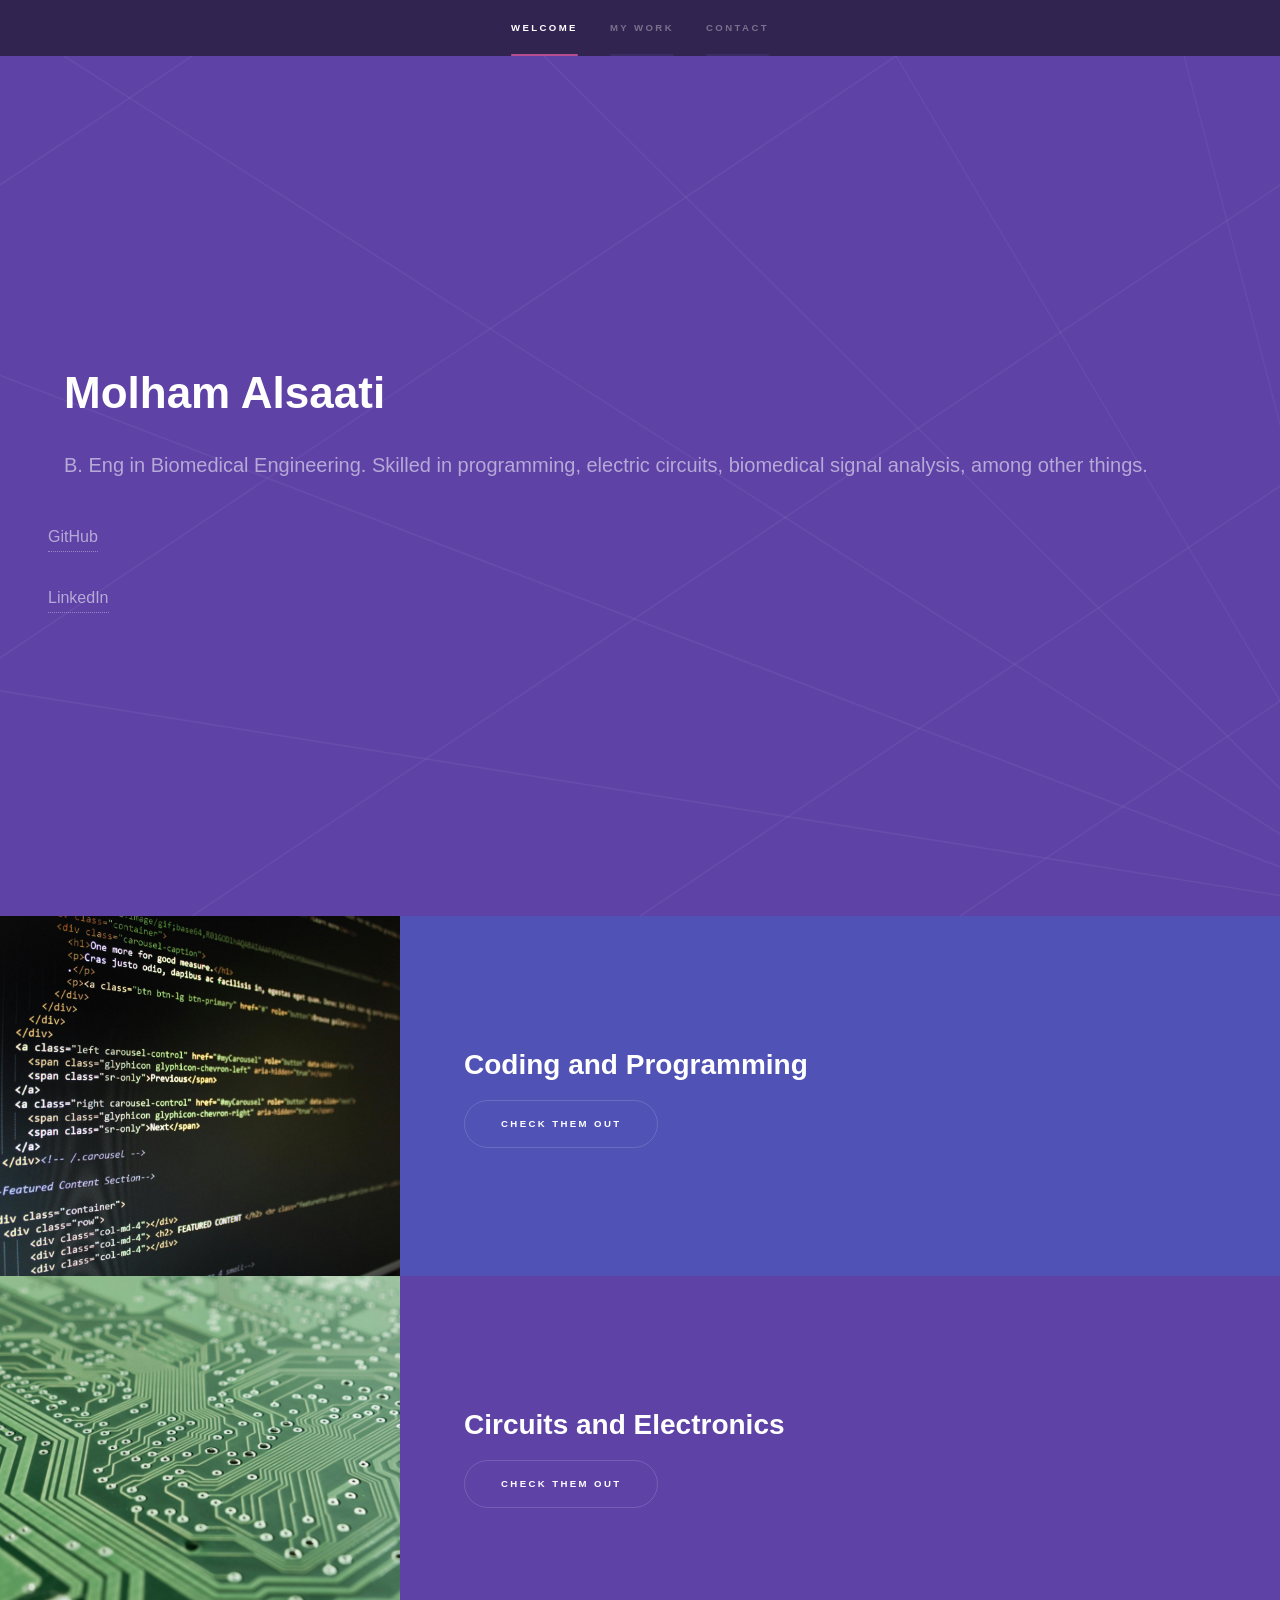
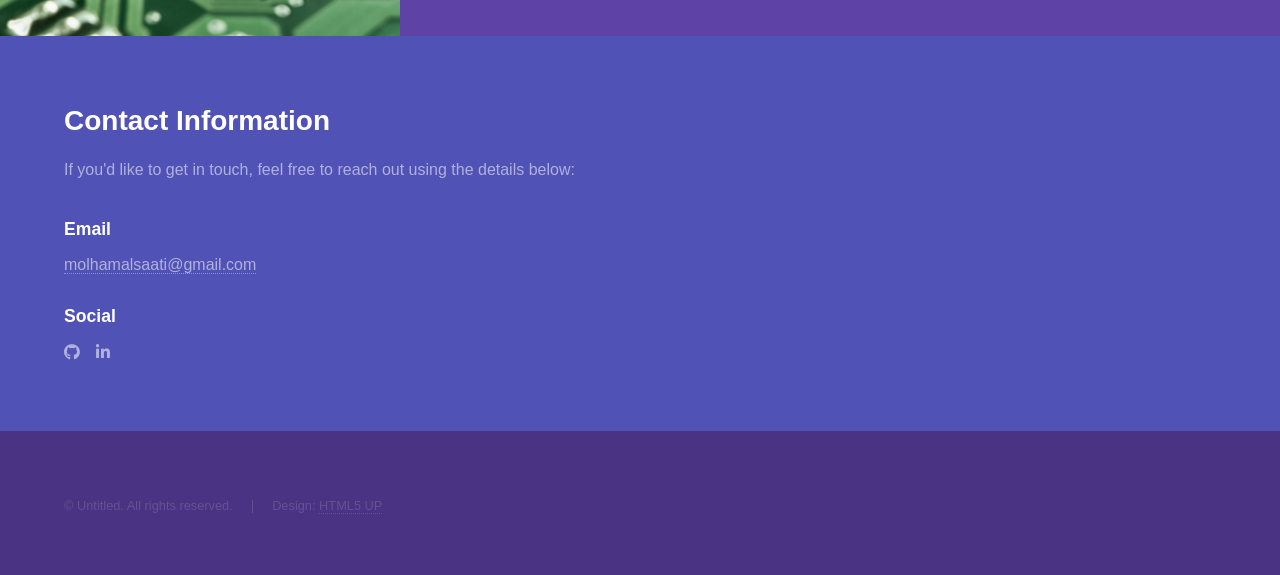
==== commit f0305185: "Add files via upload Initial Commit" ====
--- a/index.html
+++ b/index.html
@@ -77,32 +77,19 @@
 				<!-- Three -->
 					<section id="three" class="wrapper style2 fade-up">
 						<div class="inner">
-							<h2>Contact</h2>
+							<h2>Contact Information</h2>
 							<div class="contact-info">
 								<p>If you'd like to get in touch, feel free to reach out using the details below:</p>
 								<ul class="contact">
 									<li>
-										<h3>Address</h3>
-										<span>12345 Somewhere Road #654<br />
-										Nashville, TN 00000-0000<br />
-										USA</span>
-									</li>
-									<li>
 										<h3>Email</h3>
-										<a href="mailto:user@untitled.tld">user@untitled.tld</a>
-									</li>
-									<li>
-										<h3>Phone</h3>
-										<span>(000) 000-0000</span>
+										<a href="mailto:molhamalsaati@gmail.com">molhamalsaati@gmail.com</a>
 									</li>
 									<li>
 										<h3>Social</h3>
 										<ul class="icons">
-											<li><a href="#" class="icon brands fa-twitter"><span class="label">Twitter</span></a></li>
-											<li><a href="#" class="icon brands fa-facebook-f"><span class="label">Facebook</span></a></li>
-											<li><a href="#" class="icon brands fa-github"><span class="label">GitHub</span></a></li>
-											<li><a href="#" class="icon brands fa-instagram"><span class="label">Instagram</span></a></li>
-											<li><a href="#" class="icon brands fa-linkedin-in"><span class="label">LinkedIn</span></a></li>
+											<li><a href="https://github.com/m-alsaati" target="_blank" class="icon brands fa-github"><span class="label">GitHub</span></a></li>
+											<li><a href="https://www.linkedin.com/in/molham-alsaati/" target="_blank" class="icon brands fa-linkedin-in"><span class="label">LinkedIn</span></a></li>
 										</ul>
 									</li>
 								</ul>
--- a/assets/css/main.css
+++ b/assets/css/main.css
@@ -1,10 +1,9 @@
 @import url(fontawesome-all.min.css);
-@import url("https://fonts.googleapis.com/css?family=Merriweather:300,700,300italic,700italic|Source+Sans+Pro:900");
-
-/*
-	Massively by HTML5 UP
-	html5up.net | @ajlkn
-	Free for personal and commercial use under the CCA 3.0 license (html5up.net/license)
+
+/*
+	Hyperspace by HTML5 UP
+	html5up.net | @ajlkn
+	Free for personal and commercial use under the CCA 3.0 license (html5up.net/license)
 */
 
 html, body, div, span, applet, object,
@@ -29,10 +28,6 @@
 footer, header, hgroup, menu, nav, section {
 	display: block;}
 
-html {
-	scroll-behavior: smooth;
-}
-
 body {
 	line-height: 1;
 }
@@ -41,41 +36,6 @@
 	list-style: none;
 }
 
-#button {
-    display: inline-block;
-    background-color: #ffffff; /* Change button color */
-	color: #000000; /* Text color */
-    width: 50px;
-    height: 50px;
-    text-align: center;
-    line-height: 50px; /* Center the text vertically */
-    border-radius: 50%; /* Make it a circle */
-    position: fixed;
-    bottom: 30px;
-    right: 30px;
-    transition: background-color 0.3s, transform 0.3s, opacity 0.3s;
-    opacity: 0;
-    visibility: hidden;
-    z-index: 1000;
-    font-family: Arial, sans-serif; /* Change font family */
-    text-decoration: none; /* Remove underline on hover */
-    box-shadow: 0 0 10px rgba(0, 0, 0, 0.2); /* Add a subtle shadow */
-  }
-
-  #button:hover {
-    cursor: pointer;
-    background-color: #2c3e50; /* Change button color on hover */
-  }
-
-  #button:active {
-    transform: scale(0.95); /* Add a slight scaling effect on click */
-  }
-
-  #button.show {
-    opacity: 1;
-    visibility: visible;
-  }
-	
 blockquote, q {
 	quotes: none;
 }
@@ -138,7 +98,7 @@
 	}
 
 	body {
-		background-color: #1e252d;
+		background: #312450;
 	}
 
 		body.is-preload *, body.is-preload *:before, body.is-preload *:after {
@@ -154,60 +114,56 @@
 
 /* Type */
 
-	html {
-		font-size: 16pt;
+	body, input, select, textarea {
+		color: rgba(255, 255, 255, 0.55);
+		font-family: Arial, Helvetica, sans-serif;
+		font-size: 16.5pt;
+		font-weight: normal;
+		line-height: 1.75;
 	}
 
 		@media screen and (max-width: 1680px) {
 
-			html {
+			body, input, select, textarea {
+				font-size: 13pt;
+			}
+
+		}
+
+		@media screen and (max-width: 1280px) {
+
+			body, input, select, textarea {
 				font-size: 12pt;
 			}
 
 		}
 
-		@media screen and (max-width: 1280px) {
-
-			html {
+		@media screen and (max-width: 360px) {
+
+			body, input, select, textarea {
 				font-size: 11pt;
 			}
 
 		}
 
-		@media screen and (max-width: 360px) {
-
-			html {
-				font-size: 10pt;
-			}
-
-		}
-
-	body {
-		color: #212931;
-	}
-
-	body, input, select, textarea {
-		font-family: "Merriweather", Georgia, serif;
-		font-weight: 300;
-		font-size: 1rem;
-		line-height: 2.375;
-	}
-
 	a {
-		-moz-transition: color 0.2s ease-in-out, background-color 0.2s ease-in-out, border-color 0.2s ease-in-out, box-shadow 0.2s ease-in-out;
-		-webkit-transition: color 0.2s ease-in-out, background-color 0.2s ease-in-out, border-color 0.2s ease-in-out, box-shadow 0.2s ease-in-out;
-		-ms-transition: color 0.2s ease-in-out, background-color 0.2s ease-in-out, border-color 0.2s ease-in-out, box-shadow 0.2s ease-in-out;
-		transition: color 0.2s ease-in-out, background-color 0.2s ease-in-out, border-color 0.2s ease-in-out, box-shadow 0.2s ease-in-out;
-		border-bottom: dotted 1px;
+		-moz-transition: color 0.2s ease, border-bottom-color 0.2s ease;
+		-webkit-transition: color 0.2s ease, border-bottom-color 0.2s ease;
+		-ms-transition: color 0.2s ease, border-bottom-color 0.2s ease;
+		transition: color 0.2s ease, border-bottom-color 0.2s ease;
+		border-bottom: dotted 1px rgba(255, 255, 255, 0.35);
+		color: inherit;
 		text-decoration: none;
 	}
 
 		a:hover {
 			border-bottom-color: transparent;
+			color: #ffffff;
 		}
 
 	strong, b {
-		font-weight: 600;
+		color: #ffffff;
+		font-weight: bold;
 	}
 
 	em, i {
@@ -215,103 +171,148 @@
 	}
 
 	p {
-		text-align: justify;
-		margin: 0 0 2rem 0;
+		margin: 0 0 2em 0;
 	}
 
 	h1, h2, h3, h4, h5, h6 {
-		font-family: "Source Sans Pro", Helvetica, sans-serif;
-		font-weight: 900;
+		color: #ffffff;
+		font-weight: bold;
 		line-height: 1.5;
-		letter-spacing: 0.075em;
-		text-transform: uppercase;
-		margin: 0 0 1rem 0;
+		margin: 0 0 0.5em 0;
 	}
 
 		h1 a, h2 a, h3 a, h4 a, h5 a, h6 a {
-			border-bottom: 0;
 			color: inherit;
 			text-decoration: none;
 		}
 
 	h1 {
-		font-size: 4rem;
-		line-height: 1.1;
-		margin: 0 0 2rem 0;
-	}
+		font-size: 2.75em;
+	}
+
+		h1.major {
+			margin: 0 0 1.3em 0;
+			position: relative;
+			padding-bottom: 0.35em;
+		}
+
+			h1.major:after {
+				background-image: -moz-linear-gradient(to right, #5e42a6, #b74e91);
+				background-image: -webkit-linear-gradient(to right, #5e42a6, #b74e91);
+				background-image: -ms-linear-gradient(to right, #5e42a6, #b74e91);
+				background-image: linear-gradient(to right, #5e42a6, #b74e91);
+				-moz-transition: max-width 0.2s ease;
+				-webkit-transition: max-width 0.2s ease;
+				-ms-transition: max-width 0.2s ease;
+				transition: max-width 0.2s ease;
+				border-radius: 0.2em;
+				bottom: 0;
+				content: '';
+				height: 0.05em;
+				position: absolute;
+				right: 0;
+				width: 100%;
+			}
 
 	h2 {
-		font-size: 1.75rem;
-		line-height: 1.3;
-		margin: 0 0 1.5rem 0;
+		font-size: 1.75em;
 	}
 
 	h3 {
-		font-size: 1.25rem;
-		margin: 0 0 1.5rem 0;
+		font-size: 1.1em;
 	}
 
 	h4 {
-		font-size: 1rem;
+		font-size: 1em;
 	}
 
 	h5 {
-		font-size: 0.9rem;
+		font-size: 0.8em;
 	}
 
 	h6 {
-		font-size: 0.8rem;
+		font-size: 0.6em;
+	}
+
+	@media screen and (max-width: 736px) {
+
+		h1 {
+			font-size: 2em;
+		}
+
+		h2 {
+			font-size: 1.25em;
+		}
+
+		h3 {
+			font-size: 1em;
+		}
+
+		h4 {
+			font-size: 0.8em;
+		}
+
+		h5 {
+			font-size: 0.6em;
+		}
+
+		h6 {
+			font-size: 0.6em;
+		}
+
 	}
 
 	sub {
-		font-size: 0.8rem;
+		font-size: 0.8em;
 		position: relative;
-		top: 0.5rem;
+		top: 0.5em;
 	}
 
 	sup {
-		font-size: 0.8rem;
+		font-size: 0.8em;
 		position: relative;
-		top: -0.5rem;
+		top: -0.5em;
 	}
 
 	blockquote {
-		border-left: solid 4px;
+		border-left: solid 4px rgba(255, 255, 255, 0.15);
 		font-style: italic;
-		margin: 0 0 2rem 0;
-		padding: 0.5rem 0 0.5rem 2rem;
+		margin: 0 0 2em 0;
+		padding: 0.5em 0 0.5em 2em;
 	}
 
 	code {
-		border: solid 2px;
+		background: rgba(255, 255, 255, 0.05);
+		border-radius: 0.25em;
+		border: solid 1px rgba(255, 255, 255, 0.15);
 		font-family: "Courier New", monospace;
-		font-size: 0.9rem;
-		margin: 0 0.25rem;
-		padding: 0.25rem 0.65rem;
+		font-size: 0.9em;
+		margin: 0 0.25em;
+		padding: 0.25em 0.65em;
 	}
 
 	pre {
 		-webkit-overflow-scrolling: touch;
 		font-family: "Courier New", monospace;
-		font-size: 0.9rem;
-		margin: 0 0 2rem 0;
+		font-size: 0.9em;
+		margin: 0 0 2em 0;
 	}
 
 		pre code {
 			display: block;
-			line-height: 1.75;
-			padding: 1rem 1.5rem;
+			line-height: 1.75em;
+			padding: 1em 1.5em;
 			overflow-x: auto;
 		}
 
 	hr {
 		border: 0;
-		border-bottom: solid 2px;
-		margin: 3rem 0;
+		border-bottom: solid 1px rgba(255, 255, 255, 0.15);
+		margin: 2em 0;
 	}
 
 		hr.major {
-			margin: 5rem 0;
+			margin: 3em 0;
 		}
 
 	.align-left {
@@ -324,41 +325,6 @@
 
 	.align-right {
 		text-align: right;
-	}
-
-	input, select, textarea {
-		color: #212931;
-	}
-
-	a {
-		color: #212931;
-		border-bottom-color: rgba(33, 41, 49, 0.5);
-	}
-
-		a:hover {
-			border-bottom-color: transparent;
-			color: #18bfef !important;
-		}
-
-	strong, b {
-		color: #212931;
-	}
-
-	h1, h2, h3, h4, h5, h6 {
-		color: #212931;
-	}
-
-	blockquote {
-		border-left-color: #eeeeee;
-	}
-
-	code {
-		background: rgba(220, 220, 220, 0.25);
-		border-color: #eeeeee;
-	}
-
-	hr {
-		border-bottom-color: #eeeeee;
 	}
 
 /* Row */
@@ -504,104 +470,104 @@
 
 		.row.gtr-0 {
 			margin-top: 0;
-			margin-left: 0rem;
+			margin-left: 0em;
 		}
 
 			.row.gtr-0 > * {
-				padding: 0 0 0 0rem;
+				padding: 0 0 0 0em;
 			}
 
 			.row.gtr-0.gtr-uniform {
-				margin-top: 0rem;
+				margin-top: 0em;
 			}
 
 				.row.gtr-0.gtr-uniform > * {
-					padding-top: 0rem;
+					padding-top: 0em;
 				}
 
 		.row.gtr-25 {
 			margin-top: 0;
-			margin-left: -0.375rem;
+			margin-left: -0.375em;
 		}
 
 			.row.gtr-25 > * {
-				padding: 0 0 0 0.375rem;
+				padding: 0 0 0 0.375em;
 			}
 
 			.row.gtr-25.gtr-uniform {
-				margin-top: -0.375rem;
+				margin-top: -0.375em;
 			}
 
 				.row.gtr-25.gtr-uniform > * {
-					padding-top: 0.375rem;
+					padding-top: 0.375em;
 				}
 
 		.row.gtr-50 {
 			margin-top: 0;
-			margin-left: -0.75rem;
+			margin-left: -0.75em;
 		}
 
 			.row.gtr-50 > * {
-				padding: 0 0 0 0.75rem;
+				padding: 0 0 0 0.75em;
 			}
 
 			.row.gtr-50.gtr-uniform {
-				margin-top: -0.75rem;
+				margin-top: -0.75em;
 			}
 
 				.row.gtr-50.gtr-uniform > * {
-					padding-top: 0.75rem;
+					padding-top: 0.75em;
 				}
 
 		.row {
 			margin-top: 0;
-			margin-left: -1.5rem;
+			margin-left: -1.5em;
 		}
 
 			.row > * {
-				padding: 0 0 0 1.5rem;
+				padding: 0 0 0 1.5em;
 			}
 
 			.row.gtr-uniform {
-				margin-top: -1.5rem;
+				margin-top: -1.5em;
 			}
 
 				.row.gtr-uniform > * {
-					padding-top: 1.5rem;
+					padding-top: 1.5em;
 				}
 
 		.row.gtr-150 {
 			margin-top: 0;
-			margin-left: -2.25rem;
+			margin-left: -2.25em;
 		}
 
 			.row.gtr-150 > * {
-				padding: 0 0 0 2.25rem;
+				padding: 0 0 0 2.25em;
 			}
 
 			.row.gtr-150.gtr-uniform {
-				margin-top: -2.25rem;
+				margin-top: -2.25em;
 			}
 
 				.row.gtr-150.gtr-uniform > * {
-					padding-top: 2.25rem;
+					padding-top: 2.25em;
 				}
 
 		.row.gtr-200 {
 			margin-top: 0;
-			margin-left: -3rem;
+			margin-left: -3em;
 		}
 
 			.row.gtr-200 > * {
-				padding: 0 0 0 3rem;
+				padding: 0 0 0 3em;
 			}
 
 			.row.gtr-200.gtr-uniform {
-				margin-top: -3rem;
+				margin-top: -3em;
 			}
 
 				.row.gtr-200.gtr-uniform > * {
-					padding-top: 3rem;
+					padding-top: 3em;
 				}
 
 		@media screen and (max-width: 1680px) {
@@ -747,104 +713,104 @@
 
 				.row.gtr-0 {
 					margin-top: 0;
-					margin-left: 0rem;
+					margin-left: 0em;
 				}
 
 					.row.gtr-0 > * {
-						padding: 0 0 0 0rem;
+						padding: 0 0 0 0em;
 					}
 
 					.row.gtr-0.gtr-uniform {
-						margin-top: 0rem;
+						margin-top: 0em;
 					}
 
 						.row.gtr-0.gtr-uniform > * {
-							padding-top: 0rem;
+							padding-top: 0em;
 						}
 
 				.row.gtr-25 {
 					margin-top: 0;
-					margin-left: -0.375rem;
+					margin-left: -0.375em;
 				}
 
 					.row.gtr-25 > * {
-						padding: 0 0 0 0.375rem;
+						padding: 0 0 0 0.375em;
 					}
 
 					.row.gtr-25.gtr-uniform {
-						margin-top: -0.375rem;
+						margin-top: -0.375em;
 					}
 
 						.row.gtr-25.gtr-uniform > * {
-							padding-top: 0.375rem;
+							padding-top: 0.375em;
 						}
 
 				.row.gtr-50 {
 					margin-top: 0;
-					margin-left: -0.75rem;
+					margin-left: -0.75em;
 				}
 
 					.row.gtr-50 > * {
-						padding: 0 0 0 0.75rem;
+						padding: 0 0 0 0.75em;
 					}
 
 					.row.gtr-50.gtr-uniform {
-						margin-top: -0.75rem;
+						margin-top: -0.75em;
 					}
 
 						.row.gtr-50.gtr-uniform > * {
-							padding-top: 0.75rem;
+							padding-top: 0.75em;
 						}
 
 				.row {
 					margin-top: 0;
-					margin-left: -1.5rem;
+					margin-left: -1.5em;
 				}
 
 					.row > * {
-						padding: 0 0 0 1.5rem;
+						padding: 0 0 0 1.5em;
 					}
 
 					.row.gtr-uniform {
-						margin-top: -1.5rem;
+						margin-top: -1.5em;
 					}
 
 						.row.gtr-uniform > * {
-							padding-top: 1.5rem;
+							padding-top: 1.5em;
 						}
 
 				.row.gtr-150 {
 					margin-top: 0;
-					margin-left: -2.25rem;
+					margin-left: -2.25em;
 				}
 
 					.row.gtr-150 > * {
-						padding: 0 0 0 2.25rem;
+						padding: 0 0 0 2.25em;
 					}
 
 					.row.gtr-150.gtr-uniform {
-						margin-top: -2.25rem;
+						margin-top: -2.25em;
 					}
 
 						.row.gtr-150.gtr-uniform > * {
-							padding-top: 2.25rem;
+							padding-top: 2.25em;
 						}
 
 				.row.gtr-200 {
 					margin-top: 0;
-					margin-left: -3rem;
+					margin-left: -3em;
 				}
 
 					.row.gtr-200 > * {
-						padding: 0 0 0 3rem;
+						padding: 0 0 0 3em;
 					}
 
 					.row.gtr-200.gtr-uniform {
-						margin-top: -3rem;
+						margin-top: -3em;
 					}
 
 						.row.gtr-200.gtr-uniform > * {
-							padding-top: 3rem;
+							padding-top: 3em;
 						}
 
 		}
@@ -992,104 +958,104 @@
 
 				.row.gtr-0 {
 					margin-top: 0;
-					margin-left: 0rem;
+					margin-left: 0em;
 				}
 
 					.row.gtr-0 > * {
-						padding: 0 0 0 0rem;
+						padding: 0 0 0 0em;
 					}
 
 					.row.gtr-0.gtr-uniform {
-						margin-top: 0rem;
+						margin-top: 0em;
 					}
 
 						.row.gtr-0.gtr-uniform > * {
-							padding-top: 0rem;
+							padding-top: 0em;
 						}
 
 				.row.gtr-25 {
 					margin-top: 0;
-					margin-left: -0.375rem;
+					margin-left: -0.375em;
 				}
 
 					.row.gtr-25 > * {
-						padding: 0 0 0 0.375rem;
+						padding: 0 0 0 0.375em;
 					}
 
 					.row.gtr-25.gtr-uniform {
-						margin-top: -0.375rem;
+						margin-top: -0.375em;
 					}
 
 						.row.gtr-25.gtr-uniform > * {
-							padding-top: 0.375rem;
+							padding-top: 0.375em;
 						}
 
 				.row.gtr-50 {
 					margin-top: 0;
-					margin-left: -0.75rem;
+					margin-left: -0.75em;
 				}
 
 					.row.gtr-50 > * {
-						padding: 0 0 0 0.75rem;
+						padding: 0 0 0 0.75em;
 					}
 
 					.row.gtr-50.gtr-uniform {
-						margin-top: -0.75rem;
+						margin-top: -0.75em;
 					}
 
 						.row.gtr-50.gtr-uniform > * {
-							padding-top: 0.75rem;
+							padding-top: 0.75em;
 						}
 
 				.row {
 					margin-top: 0;
-					margin-left: -1.5rem;
+					margin-left: -1.5em;
 				}
 
 					.row > * {
-						padding: 0 0 0 1.5rem;
+						padding: 0 0 0 1.5em;
 					}
 
 					.row.gtr-uniform {
-						margin-top: -1.5rem;
+						margin-top: -1.5em;
 					}
 
 						.row.gtr-uniform > * {
-							padding-top: 1.5rem;
+							padding-top: 1.5em;
 						}
 
 				.row.gtr-150 {
 					margin-top: 0;
-					margin-left: -2.25rem;
+					margin-left: -2.25em;
 				}
 
 					.row.gtr-150 > * {
-						padding: 0 0 0 2.25rem;
+						padding: 0 0 0 2.25em;
 					}
 
 					.row.gtr-150.gtr-uniform {
-						margin-top: -2.25rem;
+						margin-top: -2.25em;
 					}
 
 						.row.gtr-150.gtr-uniform > * {
-							padding-top: 2.25rem;
+							padding-top: 2.25em;
 						}
 
 				.row.gtr-200 {
 					margin-top: 0;
-					margin-left: -3rem;
+					margin-left: -3em;
 				}
 
 					.row.gtr-200 > * {
-						padding: 0 0 0 3rem;
+						padding: 0 0 0 3em;
 					}
 
 					.row.gtr-200.gtr-uniform {
-						margin-top: -3rem;
+						margin-top: -3em;
 					}
 
 						.row.gtr-200.gtr-uniform > * {
-							padding-top: 3rem;
+							padding-top: 3em;
 						}
 
 		}
@@ -1237,104 +1203,104 @@
 
 				.row.gtr-0 {
 					margin-top: 0;
-					margin-left: 0rem;
+					margin-left: 0em;
 				}
 
 					.row.gtr-0 > * {
-						padding: 0 0 0 0rem;
+						padding: 0 0 0 0em;
 					}
 
 					.row.gtr-0.gtr-uniform {
-						margin-top: 0rem;
+						margin-top: 0em;
 					}
 
 						.row.gtr-0.gtr-uniform > * {
-							padding-top: 0rem;
+							padding-top: 0em;
 						}
 
 				.row.gtr-25 {
 					margin-top: 0;
-					margin-left: -0.375rem;
+					margin-left: -0.375em;
 				}
 
 					.row.gtr-25 > * {
-						padding: 0 0 0 0.375rem;
+						padding: 0 0 0 0.375em;
 					}
 
 					.row.gtr-25.gtr-uniform {
-						margin-top: -0.375rem;
+						margin-top: -0.375em;
 					}
 
 						.row.gtr-25.gtr-uniform > * {
-							padding-top: 0.375rem;
+							padding-top: 0.375em;
 						}
 
 				.row.gtr-50 {
 					margin-top: 0;
-					margin-left: -0.75rem;
+					margin-left: -0.75em;
 				}
 
 					.row.gtr-50 > * {
-						padding: 0 0 0 0.75rem;
+						padding: 0 0 0 0.75em;
 					}
 
 					.row.gtr-50.gtr-uniform {
-						margin-top: -0.75rem;
+						margin-top: -0.75em;
 					}
 
 						.row.gtr-50.gtr-uniform > * {
-							padding-top: 0.75rem;
+							padding-top: 0.75em;
 						}
 
 				.row {
 					margin-top: 0;
-					margin-left: -1.5rem;
+					margin-left: -1.5em;
 				}
 
 					.row > * {
-						padding: 0 0 0 1.5rem;
+						padding: 0 0 0 1.5em;
 					}
 
 					.row.gtr-uniform {
-						margin-top: -1.5rem;
+						margin-top: -1.5em;
 					}
 
 						.row.gtr-uniform > * {
-							padding-top: 1.5rem;
+							padding-top: 1.5em;
 						}
 
 				.row.gtr-150 {
 					margin-top: 0;
-					margin-left: -2.25rem;
+					margin-left: -2.25em;
 				}
 
 					.row.gtr-150 > * {
-						padding: 0 0 0 2.25rem;
+						padding: 0 0 0 2.25em;
 					}
 
 					.row.gtr-150.gtr-uniform {
-						margin-top: -2.25rem;
+						margin-top: -2.25em;
 					}
 
 						.row.gtr-150.gtr-uniform > * {
-							padding-top: 2.25rem;
+							padding-top: 2.25em;
 						}
 
 				.row.gtr-200 {
 					margin-top: 0;
-					margin-left: -3rem;
+					margin-left: -3em;
 				}
 
 					.row.gtr-200 > * {
-						padding: 0 0 0 3rem;
+						padding: 0 0 0 3em;
 					}
 
 					.row.gtr-200.gtr-uniform {
-						margin-top: -3rem;
+						margin-top: -3em;
 					}
 
 						.row.gtr-200.gtr-uniform > * {
-							padding-top: 3rem;
+							padding-top: 3em;
 						}
 
 		}
@@ -1482,104 +1448,104 @@
 
 				.row.gtr-0 {
 					margin-top: 0;
-					margin-left: 0rem;
+					margin-left: 0em;
 				}
 
 					.row.gtr-0 > * {
-						padding: 0 0 0 0rem;
+						padding: 0 0 0 0em;
 					}
 
 					.row.gtr-0.gtr-uniform {
-						margin-top: 0rem;
+						margin-top: 0em;
 					}
 
 						.row.gtr-0.gtr-uniform > * {
-							padding-top: 0rem;
+							padding-top: 0em;
 						}
 
 				.row.gtr-25 {
 					margin-top: 0;
-					margin-left: -0.375rem;
+					margin-left: -0.375em;
 				}
 
 					.row.gtr-25 > * {
-						padding: 0 0 0 0.375rem;
+						padding: 0 0 0 0.375em;
 					}
 
 					.row.gtr-25.gtr-uniform {
-						margin-top: -0.375rem;
+						margin-top: -0.375em;
 					}
 
 						.row.gtr-25.gtr-uniform > * {
-							padding-top: 0.375rem;
+							padding-top: 0.375em;
 						}
 
 				.row.gtr-50 {
 					margin-top: 0;
-					margin-left: -0.75rem;
+					margin-left: -0.75em;
 				}
 
 					.row.gtr-50 > * {
-						padding: 0 0 0 0.75rem;
+						padding: 0 0 0 0.75em;
 					}
 
 					.row.gtr-50.gtr-uniform {
-						margin-top: -0.75rem;
+						margin-top: -0.75em;
 					}
 
 						.row.gtr-50.gtr-uniform > * {
-							padding-top: 0.75rem;
+							padding-top: 0.75em;
 						}
 
 				.row {
 					margin-top: 0;
-					margin-left: -1.5rem;
+					margin-left: -1.5em;
 				}
 
 					.row > * {
-						padding: 0 0 0 1.5rem;
+						padding: 0 0 0 1.5em;
 					}
 
 					.row.gtr-uniform {
-						margin-top: -1.5rem;
+						margin-top: -1.5em;
 					}
 
 						.row.gtr-uniform > * {
-							padding-top: 1.5rem;
+							padding-top: 1.5em;
 						}
 
 				.row.gtr-150 {
 					margin-top: 0;
-					margin-left: -2.25rem;
+					margin-left: -2.25em;
 				}
 
 					.row.gtr-150 > * {
-						padding: 0 0 0 2.25rem;
+						padding: 0 0 0 2.25em;
 					}
 
 					.row.gtr-150.gtr-uniform {
-						margin-top: -2.25rem;
+						margin-top: -2.25em;
 					}
 
 						.row.gtr-150.gtr-uniform > * {
-							padding-top: 2.25rem;
+							padding-top: 2.25em;
 						}
 
 				.row.gtr-200 {
 					margin-top: 0;
-					margin-left: -3rem;
+					margin-left: -3em;
 				}
 
 					.row.gtr-200 > * {
-						padding: 0 0 0 3rem;
+						padding: 0 0 0 3em;
 					}
 
 					.row.gtr-200.gtr-uniform {
-						margin-top: -3rem;
+						margin-top: -3em;
 					}
 
 						.row.gtr-200.gtr-uniform > * {
-							padding-top: 3rem;
+							padding-top: 3em;
 						}
 
 		}
@@ -1727,359 +1693,115 @@
 
 				.row.gtr-0 {
 					margin-top: 0;
-					margin-left: 0rem;
+					margin-left: 0em;
 				}
 
 					.row.gtr-0 > * {
-						padding: 0 0 0 0rem;
+						padding: 0 0 0 0em;
 					}
 
 					.row.gtr-0.gtr-uniform {
-						margin-top: 0rem;
+						margin-top: 0em;
 					}
 
 						.row.gtr-0.gtr-uniform > * {
-							padding-top: 0rem;
+							padding-top: 0em;
 						}
 
 				.row.gtr-25 {
 					margin-top: 0;
-					margin-left: -0.375rem;
+					margin-left: -0.375em;
 				}
 
 					.row.gtr-25 > * {
-						padding: 0 0 0 0.375rem;
+						padding: 0 0 0 0.375em;
 					}
 
 					.row.gtr-25.gtr-uniform {
-						margin-top: -0.375rem;
+						margin-top: -0.375em;
 					}
 
 						.row.gtr-25.gtr-uniform > * {
-							padding-top: 0.375rem;
+							padding-top: 0.375em;
 						}
 
 				.row.gtr-50 {
 					margin-top: 0;
-					margin-left: -0.75rem;
+					margin-left: -0.75em;
 				}
 
 					.row.gtr-50 > * {
-						padding: 0 0 0 0.75rem;
+						padding: 0 0 0 0.75em;
 					}
 
 					.row.gtr-50.gtr-uniform {
-						margin-top: -0.75rem;
+						margin-top: -0.75em;
 					}
 
 						.row.gtr-50.gtr-uniform > * {
-							padding-top: 0.75rem;
+							padding-top: 0.75em;
 						}
 
 				.row {
 					margin-top: 0;
-					margin-left: -1.5rem;
+					margin-left: -1.5em;
 				}
 
 					.row > * {
-						padding: 0 0 0 1.5rem;
+						padding: 0 0 0 1.5em;
 					}
 
 					.row.gtr-uniform {
-						margin-top: -1.5rem;
+						margin-top: -1.5em;
 					}
 
 						.row.gtr-uniform > * {
-							padding-top: 1.5rem;
+							padding-top: 1.5em;
 						}
 
 				.row.gtr-150 {
 					margin-top: 0;
-					margin-left: -2.25rem;
+					margin-left: -2.25em;
 				}
 
 					.row.gtr-150 > * {
-						padding: 0 0 0 2.25rem;
+						padding: 0 0 0 2.25em;
 					}
 
 					.row.gtr-150.gtr-uniform {
-						margin-top: -2.25rem;
+						margin-top: -2.25em;
 					}
 
 						.row.gtr-150.gtr-uniform > * {
-							padding-top: 2.25rem;
+							padding-top: 2.25em;
 						}
 
 				.row.gtr-200 {
 					margin-top: 0;
-					margin-left: -3rem;
+					margin-left: -3em;
 				}
 
 					.row.gtr-200 > * {
-						padding: 0 0 0 3rem;
+						padding: 0 0 0 3em;
 					}
 
 					.row.gtr-200.gtr-uniform {
-						margin-top: -3rem;
+						margin-top: -3em;
 					}
 
 						.row.gtr-200.gtr-uniform > * {
-							padding-top: 3rem;
+							padding-top: 3em;
 						}
 
 		}
 
-		@media screen and (max-width: 360px) {
-
-			.row {
-				display: flex;
-				flex-wrap: wrap;
-				box-sizing: border-box;
-				align-items: stretch;
-			}
-
-				.row > * {
-					box-sizing: border-box;
-				}
-
-				.row.gtr-uniform > * > :last-child {
-					margin-bottom: 0;
-				}
-
-				.row.aln-left {
-					justify-content: flex-start;
-				}
-
-				.row.aln-center {
-					justify-content: center;
-				}
-
-				.row.aln-right {
-					justify-content: flex-end;
-				}
-
-				.row.aln-top {
-					align-items: flex-start;
-				}
-
-				.row.aln-middle {
-					align-items: center;
-				}
-
-				.row.aln-bottom {
-					align-items: flex-end;
-				}
-
-				.row > .imp-xxsmall {
-					order: -1;
-				}
-
-				.row > .col-1-xxsmall {
-					width: 8.33333%;
-				}
-
-				.row > .off-1-xxsmall {
-					margin-left: 8.33333%;
-				}
-
-				.row > .col-2-xxsmall {
-					width: 16.66667%;
-				}
-
-				.row > .off-2-xxsmall {
-					margin-left: 16.66667%;
-				}
-
-				.row > .col-3-xxsmall {
-					width: 25%;
-				}
-
-				.row > .off-3-xxsmall {
-					margin-left: 25%;
-				}
-
-				.row > .col-4-xxsmall {
-					width: 33.33333%;
-				}
-
-				.row > .off-4-xxsmall {
-					margin-left: 33.33333%;
-				}
-
-				.row > .col-5-xxsmall {
-					width: 41.66667%;
-				}
-
-				.row > .off-5-xxsmall {
-					margin-left: 41.66667%;
-				}
-
-				.row > .col-6-xxsmall {
-					width: 50%;
-				}
-
-				.row > .off-6-xxsmall {
-					margin-left: 50%;
-				}
-
-				.row > .col-7-xxsmall {
-					width: 58.33333%;
-				}
-
-				.row > .off-7-xxsmall {
-					margin-left: 58.33333%;
-				}
-
-				.row > .col-8-xxsmall {
-					width: 66.66667%;
-				}
-
-				.row > .off-8-xxsmall {
-					margin-left: 66.66667%;
-				}
-
-				.row > .col-9-xxsmall {
-					width: 75%;
-				}
-
-				.row > .off-9-xxsmall {
-					margin-left: 75%;
-				}
-
-				.row > .col-10-xxsmall {
-					width: 83.33333%;
-				}
-
-				.row > .off-10-xxsmall {
-					margin-left: 83.33333%;
-				}
-
-				.row > .col-11-xxsmall {
-					width: 91.66667%;
-				}
-
-				.row > .off-11-xxsmall {
-					margin-left: 91.66667%;
-				}
-
-				.row > .col-12-xxsmall {
-					width: 100%;
-				}
-
-				.row > .off-12-xxsmall {
-					margin-left: 100%;
-				}
-
-				.row.gtr-0 {
-					margin-top: 0;
-					margin-left: 0rem;
-				}
-
-					.row.gtr-0 > * {
-						padding: 0 0 0 0rem;
-					}
-
-					.row.gtr-0.gtr-uniform {
-						margin-top: 0rem;
-					}
-
-						.row.gtr-0.gtr-uniform > * {
-							padding-top: 0rem;
-						}
-
-				.row.gtr-25 {
-					margin-top: 0;
-					margin-left: -0.375rem;
-				}
-
-					.row.gtr-25 > * {
-						padding: 0 0 0 0.375rem;
-					}
-
-					.row.gtr-25.gtr-uniform {
-						margin-top: -0.375rem;
-					}
-
-						.row.gtr-25.gtr-uniform > * {
-							padding-top: 0.375rem;
-						}
-
-				.row.gtr-50 {
-					margin-top: 0;
-					margin-left: -0.75rem;
-				}
-
-					.row.gtr-50 > * {
-						padding: 0 0 0 0.75rem;
-					}
-
-					.row.gtr-50.gtr-uniform {
-						margin-top: -0.75rem;
-					}
-
-						.row.gtr-50.gtr-uniform > * {
-							padding-top: 0.75rem;
-						}
-
-				.row {
-					margin-top: 0;
-					margin-left: -1.5rem;
-				}
-
-					.row > * {
-						padding: 0 0 0 1.5rem;
-					}
-
-					.row.gtr-uniform {
-						margin-top: -1.5rem;
-					}
-
-						.row.gtr-uniform > * {
-							padding-top: 1.5rem;
-						}
-
-				.row.gtr-150 {
-					margin-top: 0;
-					margin-left: -2.25rem;
-				}
-
-					.row.gtr-150 > * {
-						padding: 0 0 0 2.25rem;
-					}
-
-					.row.gtr-150.gtr-uniform {
-						margin-top: -2.25rem;
-					}
-
-						.row.gtr-150.gtr-uniform > * {
-							padding-top: 2.25rem;
-						}
-
-				.row.gtr-200 {
-					margin-top: 0;
-					margin-left: -3rem;
-				}
-
-					.row.gtr-200 > * {
-						padding: 0 0 0 3rem;
-					}
-
-					.row.gtr-200.gtr-uniform {
-						margin-top: -3rem;
-					}
-
-						.row.gtr-200.gtr-uniform > * {
-							padding-top: 3rem;
-						}
-
-		}
-
 /* Box */
 
 	.box {
-		border: solid 2px;
-		margin-bottom: 2rem;
-		padding: 1.5rem;
+		border-radius: 0.25em;
+		border: solid 1px rgba(255, 255, 255, 0.15);
+		margin-bottom: 2em;
+		padding: 1.5em;
 	}
 
 		.box > :last-child,
@@ -2093,10 +1815,6 @@
 			border-radius: 0;
 			padding: 0;
 		}
-
-	.box {
-		border-color: #eeeeee;
-	}
 
 /* Button */
 
@@ -2109,68 +1827,63 @@
 		-webkit-appearance: none;
 		-ms-appearance: none;
 		appearance: none;
-		-moz-transition: background-color 0.2s ease-in-out, box-shadow 0.2s ease-in-out, color 0.2s ease-in-out;
-		-webkit-transition: background-color 0.2s ease-in-out, box-shadow 0.2s ease-in-out, color 0.2s ease-in-out;
-		-ms-transition: background-color 0.2s ease-in-out, box-shadow 0.2s ease-in-out, color 0.2s ease-in-out;
-		transition: background-color 0.2s ease-in-out, box-shadow 0.2s ease-in-out, color 0.2s ease-in-out;
-		border: 0;
-		border-radius: 0;
+		-moz-transition: border-color 0.2s ease;
+		-webkit-transition: border-color 0.2s ease;
+		-ms-transition: border-color 0.2s ease;
+		transition: border-color 0.2s ease;
+		background-color: transparent;
+		border: solid 1px !important;
+		border-color: rgba(255, 255, 255, 0.15) !important;
+		border-radius: 3em;
+		color: #ffffff !important;
 		cursor: pointer;
 		display: inline-block;
-		font-family: "Source Sans Pro", Helvetica, sans-serif;
-		font-size: 0.8rem;
-		font-weight: 900;
-		letter-spacing: 0.075em;
-		height: 3rem;
-		line-height: 3rem;
-		padding: 0 2rem;
+		font-size: 0.6em;
+		font-weight: bold;
+		height: calc(4.75em + 2px);
+		letter-spacing: 0.25em;
+		line-height: 4.75em;
+		outline: 0;
+		padding: 0 3.75em;
+		position: relative;
 		text-align: center;
 		text-decoration: none;
 		text-transform: uppercase;
 		white-space: nowrap;
 	}
+
+		input[type="submit"]:after,
+		input[type="reset"]:after,
+		input[type="button"]:after,
+		button:after,
+		.button:after {
+			-moz-transform: scale(0.25);
+			-webkit-transform: scale(0.25);
+			-ms-transform: scale(0.25);
+			transform: scale(0.25);
+			pointer-events: none;
+			-moz-transition: opacity 0.2s ease, -moz-transform 0.2s ease;
+			-webkit-transition: opacity 0.2s ease, -webkit-transform 0.2s ease;
+			-ms-transition: opacity 0.2s ease, -ms-transform 0.2s ease;
+			transition: opacity 0.2s ease, transform 0.2s ease;
+			background: #ffffff;
+			border-radius: 3em;
+			content: '';
+			height: 100%;
+			left: 0;
+			opacity: 0;
+			position: absolute;
+			top: 0;
+			width: 100%;
+		}
 
 		input[type="submit"].icon:before,
 		input[type="reset"].icon:before,
 		input[type="button"].icon:before,
 		button.icon:before,
 		.button.icon:before {
-			margin-right: 0.5rem;
-		}
-
-		input[type="submit"].icon.solo,
-		input[type="reset"].icon.solo,
-		input[type="button"].icon.solo,
-		button.icon.solo,
-		.button.icon.solo {
-			position: relative;
-			width: 4rem;
-			height: 4rem;
-			line-height: 4rem;
-			border-radius: 4rem;
-			text-indent: 4rem;
-			overflow: hidden;
-			padding: 0;
-			white-space: nowrap;
-		}
-
-			input[type="submit"].icon.solo:before,
-			input[type="reset"].icon.solo:before,
-			input[type="button"].icon.solo:before,
-			button.icon.solo:before,
-			.button.icon.solo:before {
-				position: absolute;
-				display: block;
-				top: 0;
-				left: 0;
-				width: inherit;
-				height: inherit;
-				line-height: inherit;
-				font-size: 1.25rem;
-				margin-right: 0;
-				text-align: center;
-				text-indent: 0;
-			}
+			margin-right: 0.75em;
+		}
 
 		input[type="submit"].fit,
 		input[type="reset"].fit,
@@ -2185,10 +1898,7 @@
 		input[type="button"].small,
 		button.small,
 		.button.small {
-			font-size: 0.7rem;
-			height: 2.5rem;
-			line-height: 2.5rem;
-			padding: 0 1.5rem;
+			font-size: 0.4em;
 		}
 
 		input[type="submit"].large,
@@ -2196,35 +1906,25 @@
 		input[type="button"].large,
 		button.large,
 		.button.large {
-			font-size: 0.9rem;
-			height: 3.5rem;
-			line-height: 3.5rem;
-			padding: 0 2.75rem;
-		}
-
-		@media screen and (max-width: 980px) {
-
-			input[type="submit"],
-			input[type="reset"],
-			input[type="button"],
-			button,
-			.button {
-				font-size: 0.9rem;
-				height: 3.25rem;
-				line-height: 3.25rem;
-			}
-
-				input[type="submit"].large,
-				input[type="reset"].large,
-				input[type="button"].large,
-				button.large,
-				.button.large {
-					font-size: 1rem;
-					height: 3.75rem;
-					line-height: 3.75rem;
-				}
-
-		}
+			font-size: 0.8em;
+		}
+
+		input[type="submit"].primary,
+		input[type="reset"].primary,
+		input[type="button"].primary,
+		button.primary,
+		.button.primary {
+			background-color: #ffffff;
+			color: #312450 !important;
+		}
+
+			input[type="submit"].primary:after,
+			input[type="reset"].primary:after,
+			input[type="button"].primary:after,
+			button.primary:after,
+			.button.primary:after {
+				display: none;
+			}
 
 		input[type="submit"].disabled, input[type="submit"]:disabled,
 		input[type="reset"].disabled,
@@ -2235,51 +1935,295 @@
 		button:disabled,
 		.button.disabled,
 		.button:disabled {
+			cursor: default;
+			opacity: 0.5;
 			pointer-events: none;
-			opacity: 0.25;
-		}
-
-	input[type="submit"],
-	input[type="reset"],
-	input[type="button"],
-	button,
-	.button {
-		background-color: transparent;
-		box-shadow: inset 0 0 0 2px #212931;
-		color: #212931 !important;
-	}
+		}
 
 		input[type="submit"]:hover,
 		input[type="reset"]:hover,
 		input[type="button"]:hover,
 		button:hover,
 		.button:hover {
-			box-shadow: inset 0 0 0 2px #18bfef;
-			color: #18bfef !important;
-		}
-
-		input[type="submit"].primary,
-		input[type="reset"].primary,
-		input[type="button"].primary,
-		button.primary,
-		.button.primary {
-			background-color: #212931;
-			box-shadow: none;
-			color: #ffffff !important;
-		}
-
-			input[type="submit"].primary:hover,
-			input[type="reset"].primary:hover,
-			input[type="button"].primary:hover,
-			button.primary:hover,
-			.button.primary:hover {
-				background-color: #18bfef;
-			}
+			border-color: rgba(255, 255, 255, 0.55) !important;
+		}
+
+			input[type="submit"]:hover:after,
+			input[type="reset"]:hover:after,
+			input[type="button"]:hover:after,
+			button:hover:after,
+			.button:hover:after {
+				opacity: 0.05;
+				-moz-transform: scale(1);
+				-webkit-transform: scale(1);
+				-ms-transform: scale(1);
+				transform: scale(1);
+			}
+
+			input[type="submit"]:hover:active,
+			input[type="reset"]:hover:active,
+			input[type="button"]:hover:active,
+			button:hover:active,
+			.button:hover:active {
+				border-color: #ffffff !important;
+			}
+
+				input[type="submit"]:hover:active:after,
+				input[type="reset"]:hover:active:after,
+				input[type="button"]:hover:active:after,
+				button:hover:active:after,
+				.button:hover:active:after {
+					opacity: 0.1;
+				}
+
+/* Features */
+
+	.features {
+		display: -moz-flex;
+		display: -webkit-flex;
+		display: -ms-flex;
+		display: flex;
+		-moz-flex-wrap: wrap;
+		-webkit-flex-wrap: wrap;
+		-ms-flex-wrap: wrap;
+		flex-wrap: wrap;
+		border-radius: 0.25em;
+		border: solid 1px rgba(255, 255, 255, 0.15);
+		background: rgba(255, 255, 255, 0.05);
+		margin: 0 0 2em 0;
+	}
+
+		.features section {
+			padding: 3.5em 3em 1em 7em ;
+			width: 50%;
+			border-top: solid 1px rgba(255, 255, 255, 0.15);
+			position: relative;
+		}
+
+			.features section:nth-child(-n + 2) {
+				border-top-width: 0;
+			}
+
+			.features section:nth-child(2n) {
+				border-left: solid 1px rgba(255, 255, 255, 0.15);
+			}
+
+			.features section .icon {
+				-moz-transition: opacity 0.5s ease, -moz-transform 0.5s ease;
+				-webkit-transition: opacity 0.5s ease, -webkit-transform 0.5s ease;
+				-ms-transition: opacity 0.5s ease, -ms-transform 0.5s ease;
+				transition: opacity 0.5s ease, transform 0.5s ease;
+				-moz-transition-delay: 1s;
+				-webkit-transition-delay: 1s;
+				-ms-transition-delay: 1s;
+				transition-delay: 1s;
+				-moz-transform: scale(1);
+				-webkit-transform: scale(1);
+				-ms-transform: scale(1);
+				transform: scale(1);
+				position: absolute;
+				left: 3em;
+				top: 3em;
+				opacity: 1;
+			}
+
+			.features section:nth-child(1) .icon {
+				-moz-transition-delay: 0.15s;
+				-webkit-transition-delay: 0.15s;
+				-ms-transition-delay: 0.15s;
+				transition-delay: 0.15s;
+			}
+
+			.features section:nth-child(2) .icon {
+				-moz-transition-delay: 0.3s;
+				-webkit-transition-delay: 0.3s;
+				-ms-transition-delay: 0.3s;
+				transition-delay: 0.3s;
+			}
+
+			.features section:nth-child(3) .icon {
+				-moz-transition-delay: 0.45s;
+				-webkit-transition-delay: 0.45s;
+				-ms-transition-delay: 0.45s;
+				transition-delay: 0.45s;
+			}
+
+			.features section:nth-child(4) .icon {
+				-moz-transition-delay: 0.6s;
+				-webkit-transition-delay: 0.6s;
+				-ms-transition-delay: 0.6s;
+				transition-delay: 0.6s;
+			}
+
+			.features section:nth-child(5) .icon {
+				-moz-transition-delay: 0.75s;
+				-webkit-transition-delay: 0.75s;
+				-ms-transition-delay: 0.75s;
+				transition-delay: 0.75s;
+			}
+
+			.features section:nth-child(6) .icon {
+				-moz-transition-delay: 0.9s;
+				-webkit-transition-delay: 0.9s;
+				-ms-transition-delay: 0.9s;
+				transition-delay: 0.9s;
+			}
+
+			.features section:nth-child(7) .icon {
+				-moz-transition-delay: 1.05s;
+				-webkit-transition-delay: 1.05s;
+				-ms-transition-delay: 1.05s;
+				transition-delay: 1.05s;
+			}
+
+			.features section:nth-child(8) .icon {
+				-moz-transition-delay: 1.2s;
+				-webkit-transition-delay: 1.2s;
+				-ms-transition-delay: 1.2s;
+				transition-delay: 1.2s;
+			}
+
+			.features section:nth-child(9) .icon {
+				-moz-transition-delay: 1.35s;
+				-webkit-transition-delay: 1.35s;
+				-ms-transition-delay: 1.35s;
+				transition-delay: 1.35s;
+			}
+
+			.features section:nth-child(10) .icon {
+				-moz-transition-delay: 1.5s;
+				-webkit-transition-delay: 1.5s;
+				-ms-transition-delay: 1.5s;
+				transition-delay: 1.5s;
+			}
+
+			.features section:nth-child(11) .icon {
+				-moz-transition-delay: 1.65s;
+				-webkit-transition-delay: 1.65s;
+				-ms-transition-delay: 1.65s;
+				transition-delay: 1.65s;
+			}
+
+			.features section:nth-child(12) .icon {
+				-moz-transition-delay: 1.8s;
+				-webkit-transition-delay: 1.8s;
+				-ms-transition-delay: 1.8s;
+				transition-delay: 1.8s;
+			}
+
+			.features section:nth-child(13) .icon {
+				-moz-transition-delay: 1.95s;
+				-webkit-transition-delay: 1.95s;
+				-ms-transition-delay: 1.95s;
+				transition-delay: 1.95s;
+			}
+
+			.features section:nth-child(14) .icon {
+				-moz-transition-delay: 2.1s;
+				-webkit-transition-delay: 2.1s;
+				-ms-transition-delay: 2.1s;
+				transition-delay: 2.1s;
+			}
+
+			.features section:nth-child(15) .icon {
+				-moz-transition-delay: 2.25s;
+				-webkit-transition-delay: 2.25s;
+				-ms-transition-delay: 2.25s;
+				transition-delay: 2.25s;
+			}
+
+			.features section:nth-child(16) .icon {
+				-moz-transition-delay: 2.4s;
+				-webkit-transition-delay: 2.4s;
+				-ms-transition-delay: 2.4s;
+				transition-delay: 2.4s;
+			}
+
+			.features section:nth-child(17) .icon {
+				-moz-transition-delay: 2.55s;
+				-webkit-transition-delay: 2.55s;
+				-ms-transition-delay: 2.55s;
+				transition-delay: 2.55s;
+			}
+
+			.features section:nth-child(18) .icon {
+				-moz-transition-delay: 2.7s;
+				-webkit-transition-delay: 2.7s;
+				-ms-transition-delay: 2.7s;
+				transition-delay: 2.7s;
+			}
+
+			.features section:nth-child(19) .icon {
+				-moz-transition-delay: 2.85s;
+				-webkit-transition-delay: 2.85s;
+				-ms-transition-delay: 2.85s;
+				transition-delay: 2.85s;
+			}
+
+			.features section:nth-child(20) .icon {
+				-moz-transition-delay: 3s;
+				-webkit-transition-delay: 3s;
+				-ms-transition-delay: 3s;
+				transition-delay: 3s;
+			}
+
+		.features.inactive section .icon {
+			-moz-transform: scale(0.5);
+			-webkit-transform: scale(0.5);
+			-ms-transform: scale(0.5);
+			transform: scale(0.5);
+			opacity: 0;
+		}
+
+		@media screen and (max-width: 980px) {
+
+			.features {
+				display: block;
+			}
+
+				.features section {
+					border-top-width: 1px !important;
+					border-left-width: 0 !important;
+					width: 100%;
+				}
+
+					.features section:first-child {
+						border-top-width: 0 !important;
+					}
+
+		}
+
+		@media screen and (max-width: 736px) {
+
+			.features section {
+				padding: 2.5em 1.5em 0.1em 5.5em ;
+			}
+
+				.features section .icon {
+					left: 1.5em;
+					top: 2em;
+				}
+
+		}
+
+		@media screen and (max-width: 480px) {
+
+			.features section {
+				padding: 2em 1.5em 0.1em 1.5em ;
+			}
+
+				.features section .icon {
+					left: 0;
+					position: relative;
+					top: 0;
+				}
+
+		}
 
 /* Form */
 
 	form {
-		margin: 0 0 2rem 0;
+		margin: 0 0 2em 0;
 	}
 
 		form > :last-child {
@@ -2295,8 +2239,8 @@
 			-webkit-flex-wrap: wrap;
 			-ms-flex-wrap: wrap;
 			flex-wrap: wrap;
-			width: calc(100% + 3rem);
-			margin: -1.5rem 0 2rem -1.5rem;
+			width: calc(100% + 3em);
+			margin: -1.5em 0 2em -1.5em;
 		}
 
 			form > .fields > .field {
@@ -2308,83 +2252,75 @@
 				-webkit-flex-shrink: 0;
 				-ms-flex-shrink: 0;
 				flex-shrink: 0;
-				padding: 1.5rem 0 0 1.5rem;
-				width: calc(100% - 1.5rem);
+				padding: 1.5em 0 0 1.5em;
+				width: calc(100% - 1.5em);
 			}
 
 				form > .fields > .field.half {
-					width: calc(50% - 0.75rem);
+					width: calc(50% - 0.75em);
 				}
 
 				form > .fields > .field.third {
-					width: calc(100%/3 - 0.5rem);
+					width: calc(100%/3 - 0.5em);
 				}
 
 				form > .fields > .field.quarter {
-					width: calc(25% - 0.375rem);
+					width: calc(25% - 0.375em);
 				}
 
 		@media screen and (max-width: 480px) {
 
 			form > .fields {
-				width: calc(100% + 3rem);
-				margin: -1.5rem 0 2rem -1.5rem;
+				width: calc(100% + 3em);
+				margin: -1.5em 0 2em -1.5em;
 			}
 
 				form > .fields > .field {
-					padding: 1.5rem 0 0 1.5rem;
-					width: calc(100% - 1.5rem);
+					padding: 1.5em 0 0 1.5em;
+					width: calc(100% - 1.5em);
 				}
 
 					form > .fields > .field.half {
-						width: calc(100% - 1.5rem);
+						width: calc(100% - 1.5em);
 					}
 
 					form > .fields > .field.third {
-						width: calc(100% - 1.5rem);
+						width: calc(100% - 1.5em);
 					}
 
 					form > .fields > .field.quarter {
-						width: calc(100% - 1.5rem);
+						width: calc(100% - 1.5em);
 					}
 
 		}
 
 	label {
+		color: #ffffff;
+		font-weight: bold;
+		line-height: 1.5;
+		margin: 0 0 0.7em 0;
 		display: block;
-		font-family: "Source Sans Pro", Helvetica, sans-serif;
-		font-weight: 900;
-		line-height: 1.5;
-		letter-spacing: 0.075em;
-		font-size: 0.8rem;
-		text-transform: uppercase;
-		margin: 0 0 0.75rem 0;
-	}
-
-		@media screen and (max-width: 980px) {
-
-			label {
-				font-size: 0.9rem;
-			}
-
-		}
+		font-size: 1.1em;
+	}
 
 	input[type="text"],
 	input[type="password"],
 	input[type="email"],
+	input[type="tel"],
 	select,
 	textarea {
 		-moz-appearance: none;
 		-webkit-appearance: none;
 		-ms-appearance: none;
 		appearance: none;
-		background: transparent;
-		border-radius: 0;
-		border: solid 2px;
+		background: rgba(255, 255, 255, 0.05);
+		border-radius: 0.25em;
+		border: none;
+		border: solid 1px rgba(255, 255, 255, 0.15);
 		color: inherit;
 		display: block;
 		outline: 0;
-		padding: 0 1rem;
+		padding: 0 1em;
 		text-decoration: none;
 		width: 100%;
 	}
@@ -2392,19 +2328,36 @@
 		input[type="text"]:invalid,
 		input[type="password"]:invalid,
 		input[type="email"]:invalid,
+		input[type="tel"]:invalid,
 		select:invalid,
 		textarea:invalid {
 			box-shadow: none;
 		}
 
+		input[type="text"]:focus,
+		input[type="password"]:focus,
+		input[type="email"]:focus,
+		input[type="tel"]:focus,
+		select:focus,
+		textarea:focus {
+			border-color: #ffffff;
+			box-shadow: 0 0 0 1px #ffffff;
+		}
+
 	select {
+		background-image: url("data:image/svg+xml;charset=utf8,%3Csvg xmlns='http://www.w3.org/2000/svg' width='40' height='40' preserveAspectRatio='none' viewBox='0 0 40 40'%3E%3Cpath d='M9.4,12.3l10.4,10.4l10.4-10.4c0.2-0.2,0.5-0.4,0.9-0.4c0.3,0,0.6,0.1,0.9,0.4l3.3,3.3c0.2,0.2,0.4,0.5,0.4,0.9 c0,0.4-0.1,0.6-0.4,0.9L20.7,31.9c-0.2,0.2-0.5,0.4-0.9,0.4c-0.3,0-0.6-0.1-0.9-0.4L4.3,17.3c-0.2-0.2-0.4-0.5-0.4-0.9 c0-0.4,0.1-0.6,0.4-0.9l3.3-3.3c0.2-0.2,0.5-0.4,0.9-0.4S9.1,12.1,9.4,12.3z' fill='rgba(255, 255, 255, 0.15)' /%3E%3C/svg%3E");
 		background-size: 1.25rem;
 		background-repeat: no-repeat;
 		background-position: calc(100% - 1rem) center;
-		height: 3rem;
-		padding-right: 3rem;
+		height: 2.75em;
+		padding-right: 2.75em;
 		text-overflow: ellipsis;
 	}
+
+		select option {
+			color: #ffffff;
+			background: #312450;
+		}
 
 		select:focus::-ms-value {
 			background-color: transparent;
@@ -2418,12 +2371,16 @@
 	input[type="password"],
 	input[type="email"],
 	select {
-		height: 3rem;
+		height: 2.75em;
 	}
 
 	textarea {
-		padding: 0.75rem 1rem;
-	}
+		padding: 0.75em 1em;
+	}
+
+		body.is-ie textarea {
+			min-height: 10em;
+		}
 
 	input[type="checkbox"],
 	input[type="radio"] {
@@ -2433,24 +2390,22 @@
 		appearance: none;
 		display: block;
 		float: left;
-		margin-right: -2rem;
+		margin-right: -2em;
 		opacity: 0;
-		width: 1rem;
+		width: 1em;
 		z-index: -1;
 	}
 
 		input[type="checkbox"] + label,
 		input[type="radio"] + label {
 			text-decoration: none;
+			color: rgba(255, 255, 255, 0.55);
 			cursor: pointer;
 			display: inline-block;
-			font-size: 1rem;
-			letter-spacing: 0;
-			font-family: "Merriweather", Georgia, serif;
-			text-transform: none;
-			font-weight: 300;
-			padding-left: 2.8rem;
-			padding-right: 1rem;
+			font-size: 1em;
+			font-weight: normal;
+			padding-left: 2.4em;
+			padding-right: 0.75em;
 			position: relative;
 		}
 
@@ -2470,27 +2425,37 @@
 
 			input[type="checkbox"] + label:before,
 			input[type="radio"] + label:before {
-				border-radius: 0;
-				border: solid 2px;
+				background: rgba(255, 255, 255, 0.05);
+				border-radius: 0.25em;
+				border: solid 1px rgba(255, 255, 255, 0.15);
 				content: '';
 				display: inline-block;
-				font-size: 0.8rem;
-				height: 1.8rem;
+				font-size: 0.8em;
+				height: 2.0625em;
 				left: 0;
-				line-height: 1.65rem;
+				line-height: 2.0625em;
 				position: absolute;
 				text-align: center;
-				top: -0.125rem;
-				width: 1.8rem;
+				top: 0;
+				width: 2.0625em;
 			}
 
 		input[type="checkbox"]:checked + label:before,
 		input[type="radio"]:checked + label:before {
+			background: #ffffff;
+			border-color: #ffffff;
+			color: #b74e91;
 			content: '\f00c';
 		}
 
+		input[type="checkbox"]:focus + label:before,
+		input[type="radio"]:focus + label:before {
+			border-color: #ffffff;
+			box-shadow: 0 0 0 1px #ffffff;
+		}
+
 	input[type="checkbox"] + label:before {
-		border-radius: 0;
+		border-radius: 0.25em;
 	}
 
 	input[type="radio"] + label:before {
@@ -2498,94 +2463,23 @@
 	}
 
 	::-webkit-input-placeholder {
+		color: rgba(255, 255, 255, 0.35) !important;
 		opacity: 1.0;
 	}
 
 	:-moz-placeholder {
+		color: rgba(255, 255, 255, 0.35) !important;
 		opacity: 1.0;
 	}
 
 	::-moz-placeholder {
+		color: rgba(255, 255, 255, 0.35) !important;
 		opacity: 1.0;
 	}
 
 	:-ms-input-placeholder {
+		color: rgba(255, 255, 255, 0.35) !important;
 		opacity: 1.0;
-	}
-
-	label {
-		color: #212931;
-	}
-
-	input[type="text"],
-	input[type="password"],
-	input[type="email"],
-	select,
-	textarea {
-		border-color: #eeeeee;
-	}
-
-		input[type="text"]:focus,
-		input[type="password"]:focus,
-		input[type="email"]:focus,
-		select:focus,
-		textarea:focus {
-			border-color: #18bfef;
-		}
-
-	select {
-		background-image: url("data:image/svg+xml;charset=utf8,%3Csvg xmlns='http://www.w3.org/2000/svg' width='40' height='40' preserveAspectRatio='none' viewBox='0 0 40 40'%3E%3Cpath d='M9.4,12.3l10.4,10.4l10.4-10.4c0.2-0.2,0.5-0.4,0.9-0.4c0.3,0,0.6,0.1,0.9,0.4l3.3,3.3c0.2,0.2,0.4,0.5,0.4,0.9 c0,0.4-0.1,0.6-0.4,0.9L20.7,31.9c-0.2,0.2-0.5,0.4-0.9,0.4c-0.3,0-0.6-0.1-0.9-0.4L4.3,17.3c-0.2-0.2-0.4-0.5-0.4-0.9 c0-0.4,0.1-0.6,0.4-0.9l3.3-3.3c0.2-0.2,0.5-0.4,0.9-0.4S9.1,12.1,9.4,12.3z' fill='%23eeeeee' /%3E%3C/svg%3E");
-	}
-
-		select option {
-			background-color: #ffffff;
-			color: #212931;
-		}
-
-	.select-wrapper:before {
-		color: #eeeeee;
-	}
-
-	input[type="checkbox"] + label,
-	input[type="radio"] + label {
-		color: #212931;
-	}
-
-		input[type="checkbox"] + label:before,
-		input[type="radio"] + label:before {
-			border-color: #eeeeee;
-		}
-
-	input[type="checkbox"]:checked + label:before,
-	input[type="radio"]:checked + label:before {
-		background-color: #212931;
-		border-color: #212931;
-		color: #ffffff;
-	}
-
-	input[type="checkbox"]:focus + label:before,
-	input[type="radio"]:focus + label:before {
-		border-color: #18bfef;
-	}
-
-	::-webkit-input-placeholder {
-		color: #909498 !important;
-	}
-
-	:-moz-placeholder {
-		color: #909498 !important;
-	}
-
-	::-moz-placeholder {
-		color: #909498 !important;
-	}
-
-	:-ms-input-placeholder {
-		color: #909498 !important;
-	}
-
-	.formerize-placeholder {
-		color: #909498 !important;
 	}
 
 /* Icon */
@@ -2625,15 +2519,57 @@
 			font-family: 'Font Awesome 5 Brands';
 		}
 
+		.icon.major {
+			width: 2.5em;
+			height: 2.5em;
+			display: block;
+			background: #ffffff;
+			border-radius: 100%;
+			color: #312450;
+			text-align: center;
+			line-height: 2.5em;
+			margin: 0 0 1.3em 0;
+		}
+
+			.icon.major:before {
+				font-size: 1.25em;
+			}
+
+				.wrapper.style1 .icon.major:before {
+					color: #5e42a6;
+				}
+
+				.wrapper.style1-alt .icon.major:before {
+					color: #493382;
+				}
+
+				.wrapper.style2 .icon.major:before {
+					color: #5052b5;
+				}
+
+				.wrapper.style2-alt .icon.major:before {
+					color: #3e4094;
+				}
+
+				.wrapper.style3 .icon.major:before {
+					color: #b74e91;
+				}
+
+				.wrapper.style3-alt .icon.major:before {
+					color: #953d75;
+				}
+
 /* Image */
 
 	.image {
+		border-radius: 0.25em;
 		border: 0;
 		display: inline-block;
 		position: relative;
 	}
 
 		.image img {
+			border-radius: 0.25em;
 			display: block;
 		}
 
@@ -2647,25 +2583,21 @@
 
 		.image.left {
 			float: left;
-			margin: 0 2rem 2rem 0;
-			top: 0.75rem;
+			margin: 0 1.5em 1em 0;
+			top: 0.25em;
 		}
 
 		.image.right {
 			float: right;
-			margin: 0 0 2rem 2rem;
-			top: 0.75rem;
+			margin: 0 0 1em 1.5em;
+			top: 0.25em;
 		}
 
 		.image.fit {
 			display: block;
-			margin: 2.5rem 0;
+			margin: 0 0 2em 0;
 			width: 100%;
 		}
-
-			.image.fit:first-child {
-				margin-top: 0;
-			}
 
 			.image.fit img {
 				width: 100%;
@@ -2673,46 +2605,63 @@
 
 		.image.main {
 			display: block;
-			margin: 4rem 0;
+			margin: 0 0 3em 0;
 			width: 100%;
 		}
-
-			.image.main:first-child {
-				margin-top: 0;
-			}
 
 			.image.main img {
 				width: 100%;
 			}
 
-		@media screen and (max-width: 736px) {
-
-			.image.fit {
-				margin: 2rem 0;
-			}
-
-			.image.main {
-				margin: 2rem 0;
-			}
-
-		}
-
-	a.image {
-		overflow: hidden;
-	}
-
-		a.image img {
-			-moz-transition: -moz-transform 0.2s ease-out;
-			-webkit-transition: -webkit-transform 0.2s ease-out;
-			-ms-transition: -ms-transform 0.2s ease-out;
-			transition: transform 0.2s ease-out;
-		}
-
-		a.image:hover img {
-			-moz-transform: scale(1.05);
-			-webkit-transform: scale(1.05);
-			-ms-transform: scale(1.05);
-			transform: scale(1.05);
+/* List */
+
+	ol {
+		list-style: decimal;
+		margin: 0 0 2em 0;
+		padding-left: 1.25em;
+	}
+
+		ol li {
+			padding-left: 0.25em;
+		}
+
+	ul {
+		list-style: disc;
+		margin: 0 0 2em 0;
+		padding-left: 1em;
+	}
+
+		ul li {
+			padding-left: 0.5em;
+		}
+
+		ul.alt {
+			list-style: none;
+			padding-left: 0;
+		}
+
+			ul.alt li {
+				border-top: solid 1px rgba(255, 255, 255, 0.15);
+				padding: 0.5em 0;
+			}
+
+				ul.alt li:first-child {
+					border-top: 0;
+					padding-top: 0;
+				}
+
+	dl {
+		margin: 0 0 2em 0;
+	}
+
+		dl dt {
+			display: block;
+			font-weight: bold;
+			margin: 0 0 1em 0;
+		}
+
+		dl dd {
+			margin-left: 2em;
 		}
 
 /* Actions */
@@ -2724,12 +2673,12 @@
 		display: flex;
 		cursor: default;
 		list-style: none;
-		margin-left: -1rem;
+		margin-left: -1em;
 		padding-left: 0;
 	}
 
 		ul.actions li {
-			padding: 0 0 0 1rem;
+			padding: 0 0 0 1em;
 			vertical-align: middle;
 		}
 
@@ -2755,7 +2704,7 @@
 		}
 
 			ul.actions.stacked li {
-				padding: 1.3rem 0 0 0;
+				padding: 1.3em 0 0 0;
 			}
 
 				ul.actions.stacked li:first-child {
@@ -2763,7 +2712,7 @@
 				}
 
 		ul.actions.fit {
-			width: calc(100% + 1rem);
+			width: calc(100% + 1em);
 		}
 
 			ul.actions.fit li {
@@ -2806,7 +2755,7 @@
 					-webkit-flex-shrink: 1;
 					-ms-flex-shrink: 1;
 					flex-shrink: 1;
-					padding: 1rem 0 0 0;
+					padding: 1em 0 0 0;
 					text-align: center;
 					width: 100%;
 				}
@@ -2837,6 +2786,22 @@
 
 		}
 
+/* Contact */
+
+	ul.contact {
+		list-style: none;
+		padding: 0;
+	}
+
+		ul.contact > li {
+			padding: 0;
+			margin: 1.5em 0 0 0;
+		}
+
+			ul.contact > li:first-child {
+				margin-top: 0;
+			}
+
 /* Icons */
 
 	ul.icons {
@@ -2847,98 +2812,53 @@
 
 		ul.icons li {
 			display: inline-block;
-			padding: 0 0.5rem 0 0;
-			vertical-align: middle;
+			padding: 0 0.75em 0 0;
 		}
 
 			ul.icons li:last-child {
 				padding-right: 0;
 			}
 
-			ul.icons li .icon:before {
-				width: 2.25rem;
-				height: 2.25rem;
-				line-height: 2.25rem;
-				display: inline-block;
-				text-align: center;
-				border-radius: 100%;
-				font-size: 1.25rem;
-			}
-
-		ul.icons.alt li .icon:before {
-			-moz-transition: color 0.2s ease-in-out, background-color 0.2s ease-in-out, border-color 0.2s ease-in-out, box-shadow 0.2s ease-in-out;
-			-webkit-transition: color 0.2s ease-in-out, background-color 0.2s ease-in-out, border-color 0.2s ease-in-out, box-shadow 0.2s ease-in-out;
-			-ms-transition: color 0.2s ease-in-out, background-color 0.2s ease-in-out, border-color 0.2s ease-in-out, box-shadow 0.2s ease-in-out;
-			transition: color 0.2s ease-in-out, background-color 0.2s ease-in-out, border-color 0.2s ease-in-out, box-shadow 0.2s ease-in-out;
-			font-size: 1rem;
-		}
-
-/* List */
-
-	ol {
-		list-style: decimal;
-		margin: 0 0 2rem 0;
-		padding-left: 1.25rem;
-	}
-
-		ol li {
-			padding-left: 0.25rem;
-		}
-
-	ul {
-		list-style: disc;
-		margin: 0 0 2rem 0;
-		padding-left: 1rem;
-	}
-
-		ul li {
-			padding-left: 0.5rem;
-		}
-
-		ul.divided {
-			list-style: none;
-			padding-left: 0;
-		}
-
-			ul.divided li {
-				border-top: solid 1px;
-				padding: 0.5rem 0;
-			}
-
-				ul.divided li:first-child {
-					border-top: 0;
-					padding-top: 0;
-				}
-
-	dl {
-		margin: 0 0 2rem 0;
-	}
-
-		dl dt {
-			display: block;
-			font-weight: 600;
-			margin: 0 0 1rem 0;
-		}
-
-		dl dd {
-			margin-left: 2rem;
-		}
-
-	ul.divided li {
-		border-top-color: #eeeeee;
-	}
-
-	ul.icons li a.icon:hover:before {
-		color: #18bfef;
-	}
-
-	ul.icons.alt li .icon:before {
-		box-shadow: inset 0 0 0 2px #eeeeee;
-	}
-
-	ul.icons.alt li a.icon:hover:before {
-		box-shadow: inset 0 0 0 2px #18bfef;
-	}
+			ul.icons li > a, ul.icons li > span {
+				border: 0;
+			}
+
+				ul.icons li > a .label, ul.icons li > span .label {
+					display: none;
+				}
+
+/* Menu */
+
+	ul.menu {
+		list-style: none;
+		padding: 0;
+	}
+
+		ul.menu > li {
+			border-left: solid 1px rgba(255, 255, 255, 0.15);
+			display: inline-block;
+			line-height: 1;
+			margin-left: 1.5em;
+			padding: 0 0 0 1.5em;
+		}
+
+			ul.menu > li:first-child {
+				border-left: 0;
+				margin: 0;
+				padding-left: 0;
+			}
+
+		@media screen and (max-width: 480px) {
+
+			ul.menu > li {
+				border-left: 0;
+				display: block;
+				line-height: inherit;
+				margin: 0.5em 0 0 0;
+				padding-left: 0;
+			}
+
+		}
 
 /* Section/Article */
 
@@ -2946,1783 +2866,1044 @@
 		text-align: center;
 	}
 
-	header {
-		cursor: default;
-	}
-
-		header > .date {
-			display: block;
-			font-size: 0.8rem;
-			height: 1;
-			margin: 0 0 1rem 0;
-			position: relative;
-		}
-
-		header > p {
-			font-style: italic;
-		}
-
-		header > h1 + p {
-			font-size: 1.1rem;
-			margin-top: -0.5rem;
-			line-height: 2;
-		}
-
-		header > h2 + p {
-			font-size: 1rem;
-			margin-top: -0.75rem;
-		}
-
-		header > h3 + p {
-			font-size: 0.9rem;
-			margin-top: -0.75rem;
-		}
-
-		header > h4 + p {
-			font-size: 0.8rem;
-			margin-top: -0.75rem;
-		}
-
-		header.major {
-			margin: 0 0 4rem 0;
-			text-align: center;
-		}
-
-			header.major > :last-child {
-				margin-bottom: 0;
-			}
-
-			header.major > p {
-				margin-top: 0;
-				text-align: center;
-			}
-
-			header.major > .date {
-				font-size: 1rem;
-				margin: 0 0 4rem 0;
-			}
-
-				header.major > .date:before, header.major > .date:after {
-					content: '';
-					display: block;
-					position: absolute;
-					top: 50%;
-					width: calc(50% - 6rem);
-					border-top: solid 2px;
-				}
-
-				header.major > .date:before {
-					left: 0;
-				}
-
-				header.major > .date:after {
-					right: 0;
-				}
-
-		@media screen and (max-width: 980px) {
-
-			header br {
-				display: none;
-			}
-
-		}
-
-		@media screen and (max-width: 736px) {
-
-			header.major {
-				margin: 0 0 2rem 0;
-			}
-
-		}
-
-	header.major .date:before, header.major .date:after {
-		border-top-color: #eeeeee;
-	}
-
-/* Table */
-
-	.table-wrapper {
-		-webkit-overflow-scrolling: touch;
-		overflow-x: auto;
-	}
-
-	table {
-		margin: 0 0 2rem 0;
-		width: 100%;
-	}
-
-		table tbody tr {
-			border: solid 1px;
-			border-left: 0;
-			border-right: 0;
-		}
-
-		table td {
-			padding: 0.75rem 0.75rem;
-		}
-
-		table th {
-			font-family: "Source Sans Pro", Helvetica, sans-serif;
-			font-size: 0.8rem;
-			font-weight: 900;
-			letter-spacing: 0.075em;
-			line-height: 1.5;
-			padding: 0 0.75rem 0.75rem 0.75rem;
-			text-align: left;
-			text-transform: uppercase;
-		}
-
-			@media screen and (max-width: 980px) {
-
-				table th {
-					font-size: 0.9rem;
-				}
-
-			}
-
-		table thead {
-			border-bottom: solid 2px;
-		}
-
-		table tfoot {
-			border-top: solid 2px;
-		}
-
-		table.alt {
-			border-collapse: separate;
-		}
-
-			table.alt tbody tr td {
-				border: solid 1px;
-				border-left-width: 0;
-				border-top-width: 0;
-			}
-
-				table.alt tbody tr td:first-child {
-					border-left-width: 1px;
-				}
-
-			table.alt tbody tr:first-child td {
-				border-top-width: 1px;
-			}
-
-			table.alt thead {
-				border-bottom: 0;
-			}
-
-			table.alt tfoot {
-				border-top: 0;
-			}
-
-	table tbody tr {
-		border-color: #eeeeee;
-	}
-
-		table tbody tr:nth-child(2n + 1) {
-			background-color: rgba(220, 220, 220, 0.25);
-		}
-
-	table th {
-		color: #212931;
-	}
-
-	table thead {
-		border-bottom-color: #eeeeee;
-	}
-
-	table tfoot {
-		border-top-color: #eeeeee;
-	}
-
-	table.alt tbody tr td {
-		border-color: #eeeeee;
-	}
-
-/* Pagination */
-
-	.pagination {
-		display: -moz-inline-flex;
-		display: -webkit-inline-flex;
-		display: -ms-inline-flex;
-		display: inline-flex;
-		-moz-user-select: none;
-		-webkit-user-select: none;
-		-ms-user-select: none;
-		user-select: none;
-		cursor: default;
-		list-style: none;
-		margin: 0 0 2rem 2px;
-		padding: 0;
-	}
-
-		.pagination a, .pagination span {
-			-moz-transition: background-color 0.2s ease-in-out, border-color 0.2s ease-in-out, box-shadow 0.2s ease-in-out, color 0.2s ease-in-out;
-			-webkit-transition: background-color 0.2s ease-in-out, border-color 0.2s ease-in-out, box-shadow 0.2s ease-in-out, color 0.2s ease-in-out;
-			-ms-transition: background-color 0.2s ease-in-out, border-color 0.2s ease-in-out, box-shadow 0.2s ease-in-out, color 0.2s ease-in-out;
-			transition: background-color 0.2s ease-in-out, border-color 0.2s ease-in-out, box-shadow 0.2s ease-in-out, color 0.2s ease-in-out;
-			border: solid 2px;
-			display: inline-block;
-			font-family: "Source Sans Pro", Helvetica, sans-serif;
-			font-size: 0.8rem;
-			font-weight: 900;
-			height: 3rem;
-			letter-spacing: 0.075em;
-			line-height: calc(3rem - 4px);
-			margin-left: -2px;
-			min-width: 3rem;
-			position: relative;
-			text-align: center;
-			text-decoration: none;
-			text-transform: uppercase;
-		}
-
-		.pagination .next, .pagination .previous {
-			text-decoration: none;
-			padding: 0 1.75rem;
-		}
-
-			.pagination .next:before, .pagination .previous:before {
-				-moz-osx-font-smoothing: grayscale;
-				-webkit-font-smoothing: antialiased;
-				display: inline-block;
-				font-style: normal;
-				font-variant: normal;
-				text-rendering: auto;
-				line-height: 1;
-				text-transform: none !important;
-				font-family: 'Font Awesome 5 Free';
-				font-weight: 900;
-			}
-
-			.pagination .next:before, .pagination .previous:before {
-				display: inline-block;
-				color: inherit !important;
-				line-height: inherit;
-			}
-
-		.pagination .previous:before {
-			content: '\f104';
-			margin-right: 0.9375em;
-		}
-
-		.pagination .next:before {
-			content: '\f105';
-			float: right;
-			margin-left: 0.9375em;
-		}
-
-		@media screen and (max-width: 980px) {
-
-			.pagination a, .pagination span {
-				font-size: 0.9rem;
-			}
-
-		}
-
-		@media screen and (max-width: 480px) {
-
-			.pagination .page, .pagination .extra {
-				display: none;
-			}
-
-		}
-
-	.pagination a, .pagination span {
-		border-color: #eeeeee;
-	}
-
-	.pagination a {
-		color: #212931 !important;
-	}
-
-		.pagination a:hover {
-			color: #18bfef !important;
-			border-color: #18bfef;
-			z-index: 1;
-		}
-
-			.pagination a:hover + a,
-			.pagination a:hover + span {
-				border-left-color: #18bfef;
-			}
-
-		.pagination a.active {
-			background-color: #eeeeee;
-		}
-
-	.pagination span {
-		color: #eeeeee;
-	}
-
-/* Wrapper */
-
-	#wrapper {
-		-moz-transition: opacity 0.5s ease;
-		-webkit-transition: opacity 0.5s ease;
-		-ms-transition: opacity 0.5s ease;
-		transition: opacity 0.5s ease;
+	header p {
+		color: rgba(255, 255, 255, 0.35);
 		position: relative;
-		z-index: 1;
-		overflow: hidden;
-	}
-
-		#wrapper > .bg {
-			position: absolute;
-			top: 0;
-			left: 0;
-			width: 100%;
-			height: 100%;
-			background-color: #212931;
-			background-image: url("../../images/overlay.png"), linear-gradient(0deg, rgba(0, 0, 0, 0.1), rgba(0, 0, 0, 0.1)), url("../../images/bg.jpg");
-			background-size: auto,								auto,														100% auto;
-			background-position: center,								center,														top center;
-			background-repeat: repeat,								no-repeat,													no-repeat;
-			background-attachment: scroll,								scroll,														scroll;
-			z-index: -1;
-		}
-
-			#wrapper > .bg.fixed {
-				position: fixed;
-				width: 100vw;
-				height: 100vh;
-			}
-
-		#wrapper.fade-in:before {
-			pointer-events: none;
-			-moz-transition: opacity 1s ease-in-out;
-			-webkit-transition: opacity 1s ease-in-out;
-			-ms-transition: opacity 1s ease-in-out;
-			transition: opacity 1s ease-in-out;
-			-moz-transition-delay: 0.75s;
-			-webkit-transition-delay: 0.75s;
-			-ms-transition-delay: 0.75s;
-			transition-delay: 0.75s;
-			background: #1e252d;
-			content: '';
-			display: block;
-			height: 100%;
-			left: 0;
-			opacity: 0;
-			position: fixed;
-			top: 0;
-			width: 100%;
-		}
-
-		body.is-preload #wrapper.fade-in:before {
-			opacity: 1;
-		}
-
-		@media screen and (orientation: portrait) {
-
-			#wrapper > .bg {
-				background-size: auto,								auto,														auto 175%;
-			}
-
-		}
-
-/* Intro */
-
-	#intro {
-		color: #ffffff;
-		padding: 8rem 4rem 6rem 4rem ;
-		-moz-align-items: center;
-		-webkit-align-items: center;
-		-ms-align-items: center;
-		align-items: center;
+		margin: 0 0 1.5em 0;
+	}
+
+	header h2 + p {
+		font-size: 1.25em;
+		margin-top: -1em;
+		line-height: 1.5em;
+	}
+
+	header h3 + p {
+		font-size: 1.1em;
+		margin-top: -0.8em;
+		line-height: 1.5em;
+	}
+
+	header h4 + p,
+	header h5 + p,
+	header h6 + p {
+		font-size: 0.9em;
+		margin-top: -0.6em;
+		line-height: 1.5em;
+	}
+
+/* Split */
+
+	.split {
 		display: -moz-flex;
 		display: -webkit-flex;
 		display: -ms-flex;
 		display: flex;
-		-moz-flex-direction: column;
-		-webkit-flex-direction: column;
-		-ms-flex-direction: column;
-		flex-direction: column;
-		-moz-justify-content: -moz-flex-end;
-		-webkit-justify-content: -webkit-flex-end;
-		-ms-justify-content: -ms-flex-end;
-		justify-content: flex-end;
-		-moz-transition: opacity 1s ease, -moz-transform 1s ease;
-		-webkit-transition: opacity 1s ease, -webkit-transform 1s ease;
-		-ms-transition: opacity 1s ease, -ms-transform 1s ease;
-		transition: opacity 1s ease, transform 1s ease;
+	}
+
+		.split > * {
+			width: calc(50% - 2.5em);
+		}
+
+		.split > :nth-child(2n - 1) {
+			padding-right: 2.5em;
+			border-right: solid 1px rgba(255, 255, 255, 0.15);
+		}
+
+		.split > :nth-child(2n) {
+			padding-left: 2.5em;
+		}
+
+		.split.style1 > :nth-child(2n - 1) {
+			width: calc(66.66666% - 2.5em);
+		}
+
+		.split.style1 > :nth-child(2n) {
+			width: calc(33.33333% - 2.5em);
+		}
+
+		@media screen and (max-width: 1680px) {
+
+			.split > * {
+				width: calc(50% - 2em);
+			}
+
+			.split > :nth-child(2n - 1) {
+				padding-right: 2em;
+			}
+
+			.split > :nth-child(2n) {
+				padding-left: 2em;
+			}
+
+			.split.style1 > :nth-child(2n - 1) {
+				width: calc(66.66666% - 2em);
+			}
+
+			.split.style1 > :nth-child(2n) {
+				width: calc(33.33333% - 2em);
+			}
+
+		}
+
+		@media screen and (max-width: 980px) {
+
+			.split {
+				display: block;
+			}
+
+				.split > * {
+					border-top: solid 1px rgba(255, 255, 255, 0.15);
+					margin: 4em 0 0 0;
+					padding: 4em 0 0 0;
+					width: 100% !important;
+				}
+
+				.split > :nth-child(2n - 1) {
+					border-right: 0;
+					padding-right: 0;
+				}
+
+				.split > :nth-child(2n) {
+					padding-left: 0;
+				}
+
+				.split > :first-child {
+					border-top: 0;
+					margin-top: 0;
+					padding-top: 0;
+				}
+
+		}
+
+		@media screen and (max-width: 736px) {
+
+			.split > * {
+				margin: 3em 0 0 0;
+				padding: 3em 0 0 0;
+			}
+
+		}
+
+/* Spotlights */
+
+	.spotlights > section {
+		display: -moz-flex;
+		display: -webkit-flex;
+		display: -ms-flex;
+		display: flex;
+		-moz-flex-direction: row;
+		-webkit-flex-direction: row;
+		-ms-flex-direction: row;
+		flex-direction: row;
+		min-height: 22.5em;
+	}
+
+		body.is-ie .spotlights > section {
+			min-height: 0;
+		}
+
+		.spotlights > section > .image {
+			background-position: center center;
+			background-size: cover;
+			border-radius: 0;
+			display: block;
+			position: relative;
+			width: 25em;
+		}
+
+			.spotlights > section > .image img {
+				border-radius: 0;
+				display: block;
+			}
+
+			.spotlights > section > .image:before {
+				-moz-transition: opacity 1s ease;
+				-webkit-transition: opacity 1s ease;
+				-ms-transition: opacity 1s ease;
+				transition: opacity 1s ease;
+				background: rgba(49, 36, 80, 0.9);
+				content: '';
+				display: block;
+				height: 100%;
+				left: 0;
+				opacity: 0;
+				position: absolute;
+				top: 0;
+				width: 100%;
+			}
+
+		.spotlights > section > .content {
+			padding: 4em 5em 2em 5em ;
+			display: -moz-flex;
+			display: -webkit-flex;
+			display: -ms-flex;
+			display: flex;
+			-moz-flex-direction: column;
+			-webkit-flex-direction: column;
+			-ms-flex-direction: column;
+			flex-direction: column;
+			-moz-justify-content: center;
+			-webkit-justify-content: center;
+			-ms-justify-content: center;
+			justify-content: center;
+			width: 50em;
+			-ms-flex: 1;
+		}
+
+			.spotlights > section > .content > .inner {
+				-moz-transform: translateX(0) translateY(0);
+				-webkit-transform: translateX(0) translateY(0);
+				-ms-transform: translateX(0) translateY(0);
+				transform: translateX(0) translateY(0);
+				-moz-transition: opacity 1s ease, -moz-transform 1s ease;
+				-webkit-transition: opacity 1s ease, -webkit-transform 1s ease;
+				-ms-transition: opacity 1s ease, -ms-transform 1s ease;
+				transition: opacity 1s ease, transform 1s ease;
+				opacity: 1;
+			}
+
+		.spotlights > section:nth-child(2) {
+			background-color: rgba(0, 0, 0, 0.05);
+		}
+
+		.spotlights > section:nth-child(3) {
+			background-color: rgba(0, 0, 0, 0.1);
+		}
+
+		.spotlights > section.inactive > .image:before,
+		body.is-preload .spotlights > section > .image:before {
+			opacity: 1;
+		}
+
+		.spotlights > section.inactive > .content > .inner,
+		body.is-preload .spotlights > section > .content > .inner {
+			-moz-transform: translateX(-1em);
+			-webkit-transform: translateX(-1em);
+			-ms-transform: translateX(-1em);
+			transform: translateX(-1em);
+			opacity: 0;
+		}
+
+		@media screen and (max-width: 1680px) {
+
+			.spotlights > section > .content {
+				padding: 4em 4em 2em 4em ;
+			}
+
+		}
+
+		@media screen and (max-width: 980px) {
+
+			.spotlights > section {
+				display: block;
+			}
+
+				.spotlights > section > .image {
+					width: 100%;
+					height: 50vh;
+				}
+
+				.spotlights > section > .content {
+					width: 100%;
+				}
+
+				.spotlights > section.inactive > .content > .inner,
+				body.is-preload .spotlights > section > .content > .inner {
+					-moz-transform: translateY(1em);
+					-webkit-transform: translateY(1em);
+					-ms-transform: translateY(1em);
+					transform: translateY(1em);
+				}
+
+		}
+
+		@media screen and (max-width: 736px) {
+
+			.spotlights > section > .image {
+				height: 50vh;
+				min-height: 15em;
+			}
+
+			.spotlights > section > .content {
+				padding: 3em 2em 1em 2em ;
+			}
+
+		}
+
+/* Table */
+
+	.table-wrapper {
+		-webkit-overflow-scrolling: touch;
+		overflow-x: auto;
+	}
+
+	table {
+		margin: 0 0 2em 0;
+		width: 100%;
+	}
+
+		table tbody tr {
+			border: solid 1px rgba(255, 255, 255, 0.15);
+			border-left: 0;
+			border-right: 0;
+		}
+
+			table tbody tr:nth-child(2n + 1) {
+				background-color: rgba(255, 255, 255, 0.05);
+			}
+
+		table td {
+			padding: 0.75em 0.75em;
+		}
+
+		table th {
+			color: #ffffff;
+			font-size: 1em;
+			font-weight: bold;
+			padding: 0 0.75em 0.75em 0.75em;
+			text-align: left;
+		}
+
+		table thead {
+			border-bottom: solid 2px rgba(255, 255, 255, 0.15);
+		}
+
+		table tfoot {
+			border-top: solid 2px rgba(255, 255, 255, 0.15);
+		}
+
+		table.alt {
+			border-collapse: separate;
+		}
+
+			table.alt tbody tr td {
+				border: solid 1px rgba(255, 255, 255, 0.15);
+				border-left-width: 0;
+				border-top-width: 0;
+			}
+
+				table.alt tbody tr td:first-child {
+					border-left-width: 1px;
+				}
+
+			table.alt tbody tr:first-child td {
+				border-top-width: 1px;
+			}
+
+			table.alt thead {
+				border-bottom: 0;
+			}
+
+			table.alt tfoot {
+				border-top: 0;
+			}
+
+/* Wrapper */
+
+	.wrapper {
 		position: relative;
+	}
+
+		.wrapper > .inner {
+			padding: 5em 5em 3em 5em ;
+			max-width: 100%;
+			width: 75em;
+		}
+
+			@media screen and (max-width: 1680px) {
+
+				.wrapper > .inner {
+					padding: 4em 4em 2em 4em ;
+				}
+
+			}
+
+			@media screen and (max-width: 1280px) {
+
+				.wrapper > .inner {
+					width: 100%;
+				}
+
+			}
+
+			@media screen and (max-width: 736px) {
+
+				.wrapper > .inner {
+					padding: 3em 2em 1em 2em ;
+				}
+
+			}
+
+		.wrapper.alt {
+			background-color: #261c3e;
+		}
+
+		.wrapper.style1 {
+			background-color: #5e42a6;
+		}
+
+		.wrapper.style1-alt {
+			background-color: #493382;
+		}
+
+		.wrapper.style2 {
+			background-color: #5052b5;
+		}
+
+		.wrapper.style2-alt {
+			background-color: #3e4094;
+		}
+
+		.wrapper.style3 {
+			background-color: #b74e91;
+		}
+
+		.wrapper.style3-alt {
+			background-color: #953d75;
+		}
+
+		.wrapper.fullscreen {
+			display: -moz-flex;
+			display: -webkit-flex;
+			display: -ms-flex;
+			display: flex;
+			-moz-flex-direction: column;
+			-webkit-flex-direction: column;
+			-ms-flex-direction: column;
+			flex-direction: column;
+			-moz-justify-content: center;
+			-webkit-justify-content: center;
+			-ms-justify-content: center;
+			justify-content: center;
+			min-height: 100vh;
+		}
+
+			body.is-ie .wrapper.fullscreen {
+				height: 100vh;
+			}
+
+			@media screen and (max-width: 1280px) {
+
+				.wrapper.fullscreen {
+					min-height: calc(100vh - 2.5em);
+				}
+
+					body.is-ie .wrapper.fullscreen {
+						height: calc(100vh - 2.5em);
+					}
+
+			}
+
+			@media screen and (max-width: 736px) {
+
+				.wrapper.fullscreen {
+					padding: 2em 0;
+					min-height: 0;
+				}
+
+					body.is-ie .wrapper.fullscreen {
+						height: auto;
+					}
+
+			}
+
+		.wrapper.fade-up > .inner {
+			-moz-transform: translateY(0);
+			-webkit-transform: translateY(0);
+			-ms-transform: translateY(0);
+			transform: translateY(0);
+			-moz-transition: opacity 1s ease, -moz-transform 1s ease;
+			-webkit-transition: opacity 1s ease, -webkit-transform 1s ease;
+			-ms-transition: opacity 1s ease, -ms-transform 1s ease;
+			transition: opacity 1s ease, transform 1s ease;
+			opacity: 1.0;
+		}
+
+		.wrapper.fade-up.inactive > .inner,
+		body.is-preload .wrapper.fade-up > .inner {
+			opacity: 0;
+			-moz-transform: translateY(1em);
+			-webkit-transform: translateY(1em);
+			-ms-transform: translateY(1em);
+			transform: translateY(1em);
+		}
+
+		.wrapper.fade-down > .inner {
+			-moz-transform: translateY(0);
+			-webkit-transform: translateY(0);
+			-ms-transform: translateY(0);
+			transform: translateY(0);
+			-moz-transition: opacity 1s ease, -moz-transform 1s ease;
+			-webkit-transition: opacity 1s ease, -webkit-transform 1s ease;
+			-ms-transition: opacity 1s ease, -ms-transform 1s ease;
+			transition: opacity 1s ease, transform 1s ease;
+			opacity: 1.0;
+		}
+
+		.wrapper.fade-down.inactive > .inner,
+		body.is-preload .wrapper.fade-down > .inner {
+			opacity: 0;
+			-moz-transform: translateY(-1em);
+			-webkit-transform: translateY(-1em);
+			-ms-transform: translateY(-1em);
+			transform: translateY(-1em);
+		}
+
+		.wrapper.fade > .inner {
+			-moz-transition: opacity 1s ease;
+			-webkit-transition: opacity 1s ease;
+			-ms-transition: opacity 1s ease;
+			transition: opacity 1s ease;
+			opacity: 1.0;
+		}
+
+		.wrapper.fade.inactive > .inner,
+		body.is-preload .wrapper.fade > .inner {
+			opacity: 0;
+		}
+
+/* Header */
+
+	#header {
+		display: -moz-flex;
+		display: -webkit-flex;
+		display: -ms-flex;
+		display: flex;
+		background-color: #5e42a6;
 		cursor: default;
-		text-align: center;
-		z-index: 1;
-		min-height: 100vh;
-	}
-
-		#intro input, #intro select, #intro textarea {
+		padding: 1.75em 2em;
+	}
+
+		#header > .title {
+			border: 0;
 			color: #ffffff;
-		}
-
-		#intro a {
-			color: #ffffff;
-			border-bottom-color: rgba(255, 255, 255, 0.5);
-		}
-
-			#intro a:hover {
-				border-bottom-color: transparent;
-				color: #18bfef !important;
-			}
-
-		#intro strong, #intro b {
-			color: #ffffff;
-		}
-
-		#intro h1, #intro h2, #intro h3, #intro h4, #intro h5, #intro h6 {
-			color: #ffffff;
-		}
-
-		#intro blockquote {
-			border-left-color: #ffffff;
-		}
-
-		#intro code {
-			background: rgba(255, 255, 255, 0.075);
-			border-color: #ffffff;
-		}
-
-		#intro hr {
-			border-bottom-color: #ffffff;
-		}
-
-		#intro input[type="submit"],
-		#intro input[type="reset"],
-		#intro input[type="button"],
-		#intro button,
-		#intro .button {
-			background-color: transparent;
-			box-shadow: inset 0 0 0 2px #ffffff;
-			color: #ffffff !important;
-		}
-
-			#intro input[type="submit"]:hover,
-			#intro input[type="reset"]:hover,
-			#intro input[type="button"]:hover,
-			#intro button:hover,
-			#intro .button:hover {
-				box-shadow: inset 0 0 0 2px #18bfef;
-				color: #18bfef !important;
-			}
-
-			#intro input[type="submit"].primary,
-			#intro input[type="reset"].primary,
-			#intro input[type="button"].primary,
-			#intro button.primary,
-			#intro .button.primary {
-				background-color: #ffffff;
-				box-shadow: none;
-				color: #1e252d !important;
-			}
-
-				#intro input[type="submit"].primary:hover,
-				#intro input[type="reset"].primary:hover,
-				#intro input[type="button"].primary:hover,
-				#intro button.primary:hover,
-				#intro .button.primary:hover {
-					background-color: #18bfef;
-				}
-
-		#intro h1 {
-			font-size: 5rem;
-			line-height: 1;
-		}
-
-		#intro p {
-			font-size: 1.25rem;
-			font-style: italic;
-			margin-top: -0.25rem;
-			text-align: center;
-		}
-
-		#intro + #header {
-			margin-top: -20rem;
-		}
-
-			#intro + #header .logo {
-				-moz-transform: translateY(2rem);
-				-webkit-transform: translateY(2rem);
-				-ms-transform: translateY(2rem);
-				transform: translateY(2rem);
-				opacity: 0;
-				visibility: hidden;
-			}
-
-		#intro.hidden {
-			pointer-events: none;
-			-moz-transform: translateY(2rem);
-			-webkit-transform: translateY(2rem);
-			-ms-transform: translateY(2rem);
-			transform: translateY(2rem);
-			-moz-transition: opacity 0.5s ease, -moz-transform 0.5s ease, visibility 0.5s;
-			-webkit-transition: opacity 0.5s ease, -webkit-transform 0.5s ease, visibility 0.5s;
-			-ms-transition: opacity 0.5s ease, -ms-transform 0.5s ease, visibility 0.5s;
-			transition: opacity 0.5s ease, transform 0.5s ease, visibility 0.5s;
-			opacity: 0;
-			visibility: hidden;
-		}
-
-			#intro.hidden + #header .logo {
+			display: block;
+			font-size: 1.25em;
+			font-weight: bold;
+		}
+
+		#header > nav {
+			-moz-flex: 1;
+			-webkit-flex: 1;
+			-ms-flex: 1;
+			flex: 1;
+			text-align: right;
+		}
+
+			#header > nav > ul {
+				margin: 0;
+				padding: 0;
+			}
+
+				#header > nav > ul > li {
+					display: inline-block;
+					margin-left: 1.75em;
+					padding: 0;
+					vertical-align: middle;
+				}
+
+					#header > nav > ul > li:first-child {
+						margin-left: 0;
+					}
+
+					#header > nav > ul > li a {
+						border: 0;
+						color: rgba(255, 255, 255, 0.35);
+						display: inline-block;
+						font-size: 0.6em;
+						font-weight: bold;
+						letter-spacing: 0.25em;
+						text-transform: uppercase;
+					}
+
+						#header > nav > ul > li a:hover {
+							color: rgba(255, 255, 255, 0.55);
+						}
+
+						#header > nav > ul > li a.active {
+							color: #ffffff;
+						}
+
+		@media screen and (max-width: 736px) {
+
+			#header {
+				padding: 1em 2em;
+			}
+
+		}
+
+		@media screen and (max-width: 480px) {
+
+			#header {
+				display: block;
+				padding: 0 2em;
+				text-align: left;
+			}
+
+				#header .title {
+					font-size: 1.25em;
+					padding: 1em 0;
+				}
+
+				#header > nav {
+					border-top: solid 1px rgba(255, 255, 255, 0.15);
+					text-align: inherit;
+				}
+
+					#header > nav > ul > li {
+						margin-left: 1.5em;
+					}
+
+						#header > nav > ul > li a {
+							height: 6em;
+							line-height: 6em;
+						}
+
+		}
+
+/* Wrapper (main) */
+
+	#sidebar + #wrapper {
+		margin-left: 18em;
+	}
+
+		@media screen and (max-width: 1280px) {
+
+			#sidebar + #wrapper {
+				margin-left: 0;
+				padding-top: 3.5em;
+			}
+
+		}
+
+		@media screen and (max-width: 736px) {
+
+			#sidebar + #wrapper {
+				padding-top: 0;
+			}
+
+		}
+
+	#header + #wrapper > .wrapper > .inner {
+		margin: 0 auto;
+	}
+
+/* Footer */
+
+	#sidebar + #wrapper + #footer {
+		margin-left: 18em;
+	}
+
+		@media screen and (max-width: 1280px) {
+
+			#sidebar + #wrapper + #footer {
+				margin-left: 0;
+			}
+
+		}
+
+	#footer > .inner a {
+		border-bottom-color: rgba(255, 255, 255, 0.15);
+	}
+
+		#footer > .inner a:hover {
+			border-bottom-color: transparent;
+		}
+
+	#footer > .inner .menu {
+		font-size: 0.8em;
+		color: rgba(255, 255, 255, 0.15);
+	}
+
+	#header + #wrapper + #footer > .inner {
+		margin: 0 auto;
+	}
+
+/* Sidebar */
+
+	#sidebar {
+		padding: 2.5em 2.5em 0.5em 2.5em ;
+		background: #312450;
+		cursor: default;
+		height: 100vh;
+		left: 0;
+		overflow-x: hidden;
+		overflow-y: auto;
+		position: fixed;
+		text-align: right;
+		top: 0;
+		width: 18em;
+		z-index: 10000;
+	}
+
+		#sidebar > .inner {
+			display: -moz-flex;
+			display: -webkit-flex;
+			display: -ms-flex;
+			display: flex;
+			-moz-flex-direction: column;
+			-webkit-flex-direction: column;
+			-ms-flex-direction: column;
+			flex-direction: column;
+			-moz-justify-content: center;
+			-webkit-justify-content: center;
+			-ms-justify-content: center;
+			justify-content: center;
+			-moz-transform: translateY(0);
+			-webkit-transform: translateY(0);
+			-ms-transform: translateY(0);
+			transform: translateY(0);
+			-moz-transition: opacity 1s ease;
+			-webkit-transition: opacity 1s ease;
+			-ms-transition: opacity 1s ease;
+			transition: opacity 1s ease;
+			min-height: 100%;
+			opacity: 1;
+			width: 100%;
+		}
+
+			body.is-ie #sidebar > .inner {
+				height: 100%;
+			}
+
+		#sidebar nav > ul {
+			list-style: none;
+			padding: 0;
+		}
+
+			#sidebar nav > ul > li {
 				-moz-transform: translateY(0);
 				-webkit-transform: translateY(0);
 				-ms-transform: translateY(0);
 				transform: translateY(0);
+				-moz-transition: opacity 0.15s ease, -moz-transform 0.75s ease;
+				-webkit-transition: opacity 0.15s ease, -webkit-transform 0.75s ease;
+				-ms-transition: opacity 0.15s ease, -ms-transform 0.75s ease;
+				transition: opacity 0.15s ease, transform 0.75s ease;
+				margin: 1.5em 0 0 0;
 				opacity: 1;
-				visibility: visible;
-			}
-
-		body.is-preload #intro {
-			-moz-transform: translateY(2rem);
-			-webkit-transform: translateY(2rem);
-			-ms-transform: translateY(2rem);
-			transform: translateY(2rem);
+				padding: 0;
+				position: relative;
+			}
+
+				#sidebar nav > ul > li:first-child {
+					margin: 0;
+				}
+
+				#sidebar nav > ul > li:nth-child(1) {
+					-moz-transition-delay: 0.45s;
+					-webkit-transition-delay: 0.45s;
+					-ms-transition-delay: 0.45s;
+					transition-delay: 0.45s;
+				}
+
+				#sidebar nav > ul > li:nth-child(2) {
+					-moz-transition-delay: 0.65s;
+					-webkit-transition-delay: 0.65s;
+					-ms-transition-delay: 0.65s;
+					transition-delay: 0.65s;
+				}
+
+				#sidebar nav > ul > li:nth-child(3) {
+					-moz-transition-delay: 0.85s;
+					-webkit-transition-delay: 0.85s;
+					-ms-transition-delay: 0.85s;
+					transition-delay: 0.85s;
+				}
+
+				#sidebar nav > ul > li:nth-child(4) {
+					-moz-transition-delay: 1.05s;
+					-webkit-transition-delay: 1.05s;
+					-ms-transition-delay: 1.05s;
+					transition-delay: 1.05s;
+				}
+
+				#sidebar nav > ul > li:nth-child(5) {
+					-moz-transition-delay: 1.25s;
+					-webkit-transition-delay: 1.25s;
+					-ms-transition-delay: 1.25s;
+					transition-delay: 1.25s;
+				}
+
+				#sidebar nav > ul > li:nth-child(6) {
+					-moz-transition-delay: 1.45s;
+					-webkit-transition-delay: 1.45s;
+					-ms-transition-delay: 1.45s;
+					transition-delay: 1.45s;
+				}
+
+				#sidebar nav > ul > li:nth-child(7) {
+					-moz-transition-delay: 1.65s;
+					-webkit-transition-delay: 1.65s;
+					-ms-transition-delay: 1.65s;
+					transition-delay: 1.65s;
+				}
+
+				#sidebar nav > ul > li:nth-child(8) {
+					-moz-transition-delay: 1.85s;
+					-webkit-transition-delay: 1.85s;
+					-ms-transition-delay: 1.85s;
+					transition-delay: 1.85s;
+				}
+
+				#sidebar nav > ul > li:nth-child(9) {
+					-moz-transition-delay: 2.05s;
+					-webkit-transition-delay: 2.05s;
+					-ms-transition-delay: 2.05s;
+					transition-delay: 2.05s;
+				}
+
+				#sidebar nav > ul > li:nth-child(10) {
+					-moz-transition-delay: 2.25s;
+					-webkit-transition-delay: 2.25s;
+					-ms-transition-delay: 2.25s;
+					transition-delay: 2.25s;
+				}
+
+				#sidebar nav > ul > li:nth-child(11) {
+					-moz-transition-delay: 2.45s;
+					-webkit-transition-delay: 2.45s;
+					-ms-transition-delay: 2.45s;
+					transition-delay: 2.45s;
+				}
+
+				#sidebar nav > ul > li:nth-child(12) {
+					-moz-transition-delay: 2.65s;
+					-webkit-transition-delay: 2.65s;
+					-ms-transition-delay: 2.65s;
+					transition-delay: 2.65s;
+				}
+
+				#sidebar nav > ul > li:nth-child(13) {
+					-moz-transition-delay: 2.85s;
+					-webkit-transition-delay: 2.85s;
+					-ms-transition-delay: 2.85s;
+					transition-delay: 2.85s;
+				}
+
+				#sidebar nav > ul > li:nth-child(14) {
+					-moz-transition-delay: 3.05s;
+					-webkit-transition-delay: 3.05s;
+					-ms-transition-delay: 3.05s;
+					transition-delay: 3.05s;
+				}
+
+				#sidebar nav > ul > li:nth-child(15) {
+					-moz-transition-delay: 3.25s;
+					-webkit-transition-delay: 3.25s;
+					-ms-transition-delay: 3.25s;
+					transition-delay: 3.25s;
+				}
+
+				#sidebar nav > ul > li:nth-child(16) {
+					-moz-transition-delay: 3.45s;
+					-webkit-transition-delay: 3.45s;
+					-ms-transition-delay: 3.45s;
+					transition-delay: 3.45s;
+				}
+
+				#sidebar nav > ul > li:nth-child(17) {
+					-moz-transition-delay: 3.65s;
+					-webkit-transition-delay: 3.65s;
+					-ms-transition-delay: 3.65s;
+					transition-delay: 3.65s;
+				}
+
+				#sidebar nav > ul > li:nth-child(18) {
+					-moz-transition-delay: 3.85s;
+					-webkit-transition-delay: 3.85s;
+					-ms-transition-delay: 3.85s;
+					transition-delay: 3.85s;
+				}
+
+				#sidebar nav > ul > li:nth-child(19) {
+					-moz-transition-delay: 4.05s;
+					-webkit-transition-delay: 4.05s;
+					-ms-transition-delay: 4.05s;
+					transition-delay: 4.05s;
+				}
+
+				#sidebar nav > ul > li:nth-child(20) {
+					-moz-transition-delay: 4.25s;
+					-webkit-transition-delay: 4.25s;
+					-ms-transition-delay: 4.25s;
+					transition-delay: 4.25s;
+				}
+
+		#sidebar nav a {
+			-moz-transition: color 0.2s ease;
+			-webkit-transition: color 0.2s ease;
+			-ms-transition: color 0.2s ease;
+			transition: color 0.2s ease;
+			border: 0;
+			color: rgba(255, 255, 255, 0.35);
+			display: block;
+			font-size: 0.6em;
+			font-weight: bold;
+			letter-spacing: 0.25em;
+			line-height: 1.75;
+			outline: 0;
+			padding: 1.35em 0;
+			position: relative;
+			text-decoration: none;
+			text-transform: uppercase;
+		}
+
+			#sidebar nav a:before, #sidebar nav a:after {
+				border-radius: 0.2em;
+				bottom: 0;
+				content: '';
+				height: 0.2em;
+				position: absolute;
+				right: 0;
+				width: 100%;
+			}
+
+			#sidebar nav a:before {
+				background: #3c2c62;
+			}
+
+			#sidebar nav a:after {
+				background-image: -moz-linear-gradient(to right, #5e42a6, #b74e91);
+				background-image: -webkit-linear-gradient(to right, #5e42a6, #b74e91);
+				background-image: -ms-linear-gradient(to right, #5e42a6, #b74e91);
+				background-image: linear-gradient(to right, #5e42a6, #b74e91);
+				-moz-transition: max-width 0.2s ease;
+				-webkit-transition: max-width 0.2s ease;
+				-ms-transition: max-width 0.2s ease;
+				transition: max-width 0.2s ease;
+				max-width: 0;
+			}
+
+			#sidebar nav a:hover {
+				color: rgba(255, 255, 255, 0.55);
+			}
+
+			#sidebar nav a.active {
+				color: #ffffff;
+			}
+
+				#sidebar nav a.active:after {
+					max-width: 100%;
+				}
+
+		body.is-preload #sidebar > .inner {
 			opacity: 0;
 		}
 
-			body.is-preload #intro:not(.hidden) + #header + #nav {
-				-moz-transform: translateY(4rem);
-				-webkit-transform: translateY(4rem);
-				-ms-transform: translateY(4rem);
-				transform: translateY(4rem);
-				opacity: 0;
-			}
-
-		@media screen and (max-width: 980px) {
-
-			#intro {
-				padding: 4rem 4rem 2rem 4rem ;
-				min-height: 90vh;
-			}
+		body.is-preload #sidebar nav ul li {
+			-moz-transform: translateY(2em);
+			-webkit-transform: translateY(2em);
+			-ms-transform: translateY(2em);
+			transform: translateY(2em);
+			opacity: 0;
+		}
+
+		@media screen and (max-width: 1280px) {
+
+			#sidebar {
+				height: 3.5em;
+				left: 0;
+				line-height: 3.5em;
+				overflow: hidden;
+				padding: 0;
+				text-align: center;
+				top: 0;
+				width: 100%;
+			}
+
+				#sidebar > .inner {
+					-moz-flex-direction: row;
+					-webkit-flex-direction: row;
+					-ms-flex-direction: row;
+					flex-direction: row;
+					-moz-align-items: -moz-stretch;
+					-webkit-align-items: -webkit-stretch;
+					-ms-align-items: -ms-stretch;
+					align-items: stretch;
+					height: inherit;
+					line-height: inherit;
+				}
+
+				#sidebar nav {
+					height: inherit;
+					line-height: inherit;
+				}
+
+					#sidebar nav ul {
+						display: -moz-flex;
+						display: -webkit-flex;
+						display: -ms-flex;
+						display: flex;
+						height: inherit;
+						line-height: inherit;
+						margin: 0;
+					}
+
+						#sidebar nav ul li {
+							display: block;
+							height: inherit;
+							line-height: inherit;
+							margin: 0 0 0 2em;
+							padding: 0;
+						}
+
+					#sidebar nav a {
+						height: inherit;
+						line-height: inherit;
+						padding: 0;
+					}
+
+						#sidebar nav a:after {
+							background-image: none;
+							background-color: #b74e91;
+						}
+
+		}
+
+		@media screen and (max-width: 736px) {
+
+			#sidebar {
+				display: none;
+			}
+
+		}
+
+/* Intro */
+
+	#intro {
+		background-attachment: fixed;
+		background-image: url("images/intro.svg");
+		background-position: top right;
+		background-repeat: no-repeat;
+		background-size: 100% 100%;
+	}
+
+		#intro p {
+			font-size: 1.25em;
+		}
+
+			@media screen and (max-width: 980px) {
 
 				#intro p br {
 					display: none;
 				}
 
-				#intro + #header {
-					margin-top: -14rem;
-				}
-
-		}
-
-		@media screen and (max-width: 736px) {
+			}
+
+			@media screen and (max-width: 736px) {
+
+				#intro p {
+					font-size: 1em;
+				}
+
+			}
+
+		@media screen and (max-width: 1280px) {
 
 			#intro {
-				padding: 3rem 2rem 1rem 2rem ;
-				min-height: 80vh;
-			}
-
-				#intro h1 {
-					font-size: 3.25rem;
-					line-height: 1.1;
-					margin-bottom: 1rem;
-				}
-
-				#intro p {
-					font-size: 1rem;
-					margin-top: 0rem;
-				}
-
-				#intro .actions {
-					display: none;
-				}
-
-		}
-
-/* Header */
-
-	#header {
-		color: #ffffff;
-		-moz-align-items: center;
-		-webkit-align-items: center;
-		-ms-align-items: center;
-		align-items: center;
-		display: -moz-flex;
-		display: -webkit-flex;
-		display: -ms-flex;
-		display: flex;
-		-moz-flex-direction: column;
-		-webkit-flex-direction: column;
-		-ms-flex-direction: column;
-		flex-direction: column;
-		-moz-justify-content: -moz-flex-end;
-		-webkit-justify-content: -webkit-flex-end;
-		-ms-justify-content: -ms-flex-end;
-		justify-content: flex-end;
-		pointer-events: none;
-		-moz-user-select: none;
-		-webkit-user-select: none;
-		-ms-user-select: none;
-		user-select: none;
-		height: 20rem;
-		padding-bottom: 8rem;
-		position: relative;
-		text-align: center;
-		z-index: 2;
-	}
-
-		#header input, #header select, #header textarea {
-			color: #ffffff;
-		}
-
-		#header a {
-			color: #ffffff;
-			border-bottom-color: rgba(255, 255, 255, 0.5);
-		}
-
-			#header a:hover {
-				border-bottom-color: transparent;
-				color: #18bfef !important;
-			}
-
-		#header strong, #header b {
-			color: #ffffff;
-		}
-
-		#header h1, #header h2, #header h3, #header h4, #header h5, #header h6 {
-			color: #ffffff;
-		}
-
-		#header blockquote {
-			border-left-color: #ffffff;
-		}
-
-		#header code {
-			background: rgba(255, 255, 255, 0.075);
-			border-color: #ffffff;
-		}
-
-		#header hr {
-			border-bottom-color: #ffffff;
-		}
-
-		#header .logo {
-			-moz-transition: border-color 0.2s ease-in-out, color 0.2s ease-in-out, opacity 0.5s ease, -moz-transform 0.5s ease, visibility 0.5s;
-			-webkit-transition: border-color 0.2s ease-in-out, color 0.2s ease-in-out, opacity 0.5s ease, -webkit-transform 0.5s ease, visibility 0.5s;
-			-ms-transition: border-color 0.2s ease-in-out, color 0.2s ease-in-out, opacity 0.5s ease, -ms-transform 0.5s ease, visibility 0.5s;
-			transition: border-color 0.2s ease-in-out, color 0.2s ease-in-out, opacity 0.5s ease, transform 0.5s ease, visibility 0.5s;
-			pointer-events: auto;
-			border-style: solid;
-			border-color: #ffffff;
-			border-width: 5px !important;
-			font-family: "Source Sans Pro", Helvetica, sans-serif;
-			font-size: 2.25rem;
-			font-weight: 900;
-			letter-spacing: 0.075em;
-			line-height: 1;
-			padding: 1rem 1.75rem;
-			text-transform: uppercase;
-			visibility: visible;
-		}
-
-			#header .logo:hover {
-				border-color: #18bfef !important;
-				color: #18bfef !important;
-			}
-
-		@media screen and (max-width: 980px) {
-
-			#header {
-				height: 14rem;
-				padding-bottom: 4rem;
-			}
-
-		}
-
-		@media screen and (max-width: 736px) {
-
-			#header {
-				padding-bottom: 3rem;
-			}
-
-				#header .logo {
-					font-size: 1.75rem;
-					border-width: 3px !important;
-				}
-
-		}
-
-/* Nav */
-
-	#nav {
-		color: #ffffff;
-		display: -moz-flex;
-		display: -webkit-flex;
-		display: -ms-flex;
-		display: flex;
-		-moz-transition: -moz-transform 1s ease, opacity 1s ease;
-		-webkit-transition: -webkit-transform 1s ease, opacity 1s ease;
-		-ms-transition: -ms-transform 1s ease, opacity 1s ease;
-		transition: transform 1s ease, opacity 1s ease;
-		background: rgba(255, 255, 255, 0.175);
-		height: 4rem;
-		line-height: 4rem;
-		margin: -4rem auto 0 auto;
-		overflow: hidden;
-		padding: 0 2rem 0 0;
-		position: relative;
-		width: calc(100% - 4rem);
-		max-width: 72rem;
-		z-index: 2;
-	}
-
-		#nav ul.divided li {
-			border-top-color: #ffffff;
-		}
-
-		#nav ul.icons li a.icon:hover:before {
-			color: #18bfef;
-		}
-
-		#nav ul.icons.alt li .icon:before {
-			box-shadow: inset 0 0 0 2px #ffffff;
-		}
-
-		#nav ul.icons.alt li a.icon:hover:before {
-			box-shadow: inset 0 0 0 2px #18bfef;
-		}
-
-		#nav input, #nav select, #nav textarea {
-			color: #ffffff;
-		}
-
-		#nav a {
-			color: #ffffff;
-			border-bottom-color: rgba(255, 255, 255, 0.5);
-		}
-
-			#nav a:hover {
-				border-bottom-color: transparent;
-				color: #18bfef !important;
-			}
-
-		#nav strong, #nav b {
-			color: #ffffff;
-		}
-
-		#nav h1, #nav h2, #nav h3, #nav h4, #nav h5, #nav h6 {
-			color: #ffffff;
-		}
-
-		#nav blockquote {
-			border-left-color: #ffffff;
-		}
-
-		#nav code {
-			background: rgba(255, 255, 255, 0.075);
-			border-color: #ffffff;
-		}
-
-		#nav hr {
-			border-bottom-color: #ffffff;
-		}
-
-		#nav ul.links {
-			display: -moz-flex;
-			display: -webkit-flex;
-			display: -ms-flex;
-			display: flex;
-			-moz-flex-grow: 1;
-			-webkit-flex-grow: 1;
-			-ms-flex-grow: 1;
-			flex-grow: 1;
-			-moz-flex-shrink: 1;
-			-webkit-flex-shrink: 1;
-			-ms-flex-shrink: 1;
-			flex-shrink: 1;
-			font-family: "Source Sans Pro", Helvetica, sans-serif;
-			font-weight: 900;
-			letter-spacing: 0.075em;
-			list-style: none;
-			margin-bottom: 0;
-			padding-left: 0;
-			text-transform: uppercase;
-		}
-
-			#nav ul.links li {
-				display: block;
-				padding-left: 0;
-			}
-
-				#nav ul.links li a {
-					-moz-transition: background-color 0.2s ease-in-out, color 0.2s ease-in-out;
-					-webkit-transition: background-color 0.2s ease-in-out, color 0.2s ease-in-out;
-					-ms-transition: background-color 0.2s ease-in-out, color 0.2s ease-in-out;
-					transition: background-color 0.2s ease-in-out, color 0.2s ease-in-out;
-					display: block;
-					font-size: 0.8rem;
-					outline: none;
-					padding: 0 2rem;
-				}
-
-					#nav ul.links li a:hover {
-						color: inherit !important;
-						background-color: rgba(255, 255, 255, 0.1);
-					}
-
-				#nav ul.links li.active {
-					background-color: #ffffff;
-				}
-
-					#nav ul.links li.active a {
-						color: #1e252d;
-					}
-
-						#nav ul.links li.active a:hover {
-							color: #18bfef !important;
-						}
-
-		#nav ul.icons {
-			-moz-flex-grow: 0;
-			-webkit-flex-grow: 0;
-			-ms-flex-grow: 0;
-			flex-grow: 0;
-			-moz-flex-shrink: 0;
-			-webkit-flex-shrink: 0;
-			-ms-flex-shrink: 0;
-			flex-shrink: 0;
-			margin-bottom: 0;
-		}
-
-		@media screen and (max-width: 980px) {
-
-			#nav {
-				display: none;
-			}
-
-		}
-
-/* Main */
-
-	#main {
-		background-color: #ffffff;
-		position: relative;
-		margin: 0 auto;
-		width: calc(100% - 4rem);
-		max-width: 72rem;
-		z-index: 2;
-	}
-
-		#main > * {
-			padding: 4rem 4rem 2rem 4rem ;
-			border-top: solid 2px #eeeeee;
-			margin: 0;
-		}
-
-			#main > *:first-child {
-				border-top: 0;
-			}
-
-		#main > footer {
-			text-align: center;
-		}
-
-		#main > .post {
-			padding: 8rem 8rem 6rem 8rem ;
-		}
-
-			#main > .post header.major > .date {
-				margin-top: -2rem;
-			}
-
-			#main > .post header.major > h1, #main > .post header.major h2 {
-				font-size: 4rem;
-				line-height: 1.1;
-				margin: 0 0 2rem 0;
-			}
-
-			#main > .post.featured {
-				text-align: center;
-			}
-
-			@media screen and (max-width: 1280px) {
-
-				#main > .post {
-					padding: 6rem 4rem 4rem 4rem ;
-				}
-
-			}
-
-			@media screen and (max-width: 736px) {
-
-				#main > .post {
-					padding: 4rem 2rem 2rem 2rem ;
-				}
-
-					#main > .post header.major > .date {
-						margin-top: -1rem;
-						margin-bottom: 2rem;
-					}
-
-					#main > .post header.major > h1, #main > .post header.major h2 {
-						font-size: 2.5rem;
-						line-height: 1.2;
-						margin: 0 0 1.5rem 0;
-					}
-
-			}
-
-		#main > .posts {
-			display: -moz-flex;
-			display: -webkit-flex;
-			display: -ms-flex;
-			display: flex;
-			-moz-flex-wrap: wrap;
-			-webkit-flex-wrap: wrap;
-			-ms-flex-wrap: wrap;
-			flex-wrap: wrap;
-			-moz-align-items: -moz-stretch;
-			-webkit-align-items: -webkit-stretch;
-			-ms-align-items: -ms-stretch;
-			align-items: stretch;
-			text-align: center;
-			width: 100%;
-			padding: 0;
-		}
-
-			#main > .posts > * {
-				-moz-flex-shrink: 1;
-				-webkit-flex-shrink: 1;
-				-ms-flex-shrink: 1;
-				flex-shrink: 1;
-				-moz-flex-grow: 0;
-				-webkit-flex-grow: 0;
-				-ms-flex-grow: 0;
-				flex-grow: 0;
-			}
-
-			#main > .posts > * {
-				width: 50%;
-			}
-
-			#main > .posts > * {
-				padding: 4rem;
-				width: 50%;
-			}
-
-			#main > .posts > article {
-				border-color: #eeeeee;
-				border-left-width: 2px;
-				border-style: solid;
-				border-top-width: 2px;
-				text-align: center;
-			}
-
-				#main > .posts > article > :last-child {
-					margin-bottom: 0;
-				}
-
-				#main > .posts > article:nth-child(2n - 1) {
-					border-left-width: 0;
-				}
-
-				#main > .posts > article:nth-child(-n + 2) {
-					border-top-width: 0;
-				}
-
-			@media screen and (max-width: 980px) {
-
-				#main > .posts > * {
-					width: 50%;
-				}
-
-				#main > .posts > * {
-					padding: 2.5rem;
-					width: 50%;
-				}
-
-			}
-
-			@media screen and (max-width: 736px) {
-
-				#main > .posts > * {
-					width: 100%;
-				}
-
-				#main > .posts > * {
-					padding: 2rem;
-					width: 100%;
-				}
-
-				#main > .posts > article:nth-child(2n - 1) {
-					border-left-width: 2px;
-				}
-
-				#main > .posts > article:nth-child(-n + 2) {
-					border-top-width: 2px;
-				}
-
-				#main > .posts > article:nth-child(n) {
-					border-left-width: 0;
-				}
-
-				#main > .posts > article:nth-child(-n + 1) {
-					border-top-width: 0;
-				}
-
-				#main > .posts > article .image {
-					max-width: 25rem;
-					margin-left: auto;
-					margin-right: auto;
-				}
-
-			}
-
-		@media screen and (max-width: 736px) {
-
-			#main > * {
-				padding: 2rem 2rem 0.1rem 2rem ;
-			}
-
-		}
-
-		@media screen and (max-width: 480px) {
-
-			#main {
-				width: 100%;
-			}
-
-		}
-
-/* Footer */
-
-	#footer {
-		color: #717981;
-		display: -moz-flex;
-		display: -webkit-flex;
-		display: -ms-flex;
-		display: flex;
-		background-color: #f5f5f5;
-		color: #909498;
-		cursor: default;
-		position: relative;
-		margin: 0 auto;
-		width: calc(100% - 4rem);
-		max-width: 72rem;
-		z-index: 2;
-	}
-
-		#footer input, #footer select, #footer textarea {
-			color: #717981;
-		}
-
-		#footer a {
-			color: #717981;
-			border-bottom-color: rgba(113, 121, 129, 0.5);
-		}
-
-			#footer a:hover {
-				border-bottom-color: transparent;
-				color: #18bfef !important;
-			}
-
-		#footer strong, #footer b {
-			color: #717981;
-		}
-
-		#footer h1, #footer h2, #footer h3, #footer h4, #footer h5, #footer h6 {
-			color: #717981;
-		}
-
-		#footer blockquote {
-			border-left-color: #e2e2e2;
-		}
-
-		#footer code {
-			background: rgba(220, 220, 220, 0.5);
-			border-color: #e2e2e2;
-		}
-
-		#footer hr {
-			border-bottom-color: #e2e2e2;
-		}
-
-		#footer .box {
-			border-color: #e2e2e2;
-		}
-
-		#footer input[type="submit"],
-		#footer input[type="reset"],
-		#footer input[type="button"],
-		#footer button,
-		#footer .button {
-			background-color: transparent;
-			box-shadow: inset 0 0 0 2px #717981;
-			color: #717981 !important;
-		}
-
-			#footer input[type="submit"]:hover,
-			#footer input[type="reset"]:hover,
-			#footer input[type="button"]:hover,
-			#footer button:hover,
-			#footer .button:hover {
-				box-shadow: inset 0 0 0 2px #18bfef;
-				color: #18bfef !important;
-			}
-
-			#footer input[type="submit"].primary,
-			#footer input[type="reset"].primary,
-			#footer input[type="button"].primary,
-			#footer button.primary,
-			#footer .button.primary {
-				background-color: #717981;
-				box-shadow: none;
-				color: #f5f5f5 !important;
-			}
-
-				#footer input[type="submit"].primary:hover,
-				#footer input[type="reset"].primary:hover,
-				#footer input[type="button"].primary:hover,
-				#footer button.primary:hover,
-				#footer .button.primary:hover {
-					background-color: #18bfef;
-				}
-
-		#footer label {
-			color: #717981;
-		}
-
-		#footer input[type="text"],
-		#footer input[type="password"],
-		#footer input[type="email"],
-		#footer select,
-		#footer textarea {
-			border-color: #e2e2e2;
-		}
-
-			#footer input[type="text"]:focus,
-			#footer input[type="password"]:focus,
-			#footer input[type="email"]:focus,
-			#footer select:focus,
-			#footer textarea:focus {
-				border-color: #18bfef;
-			}
-
-		#footer select {
-			background-image: url("data:image/svg+xml;charset=utf8,%3Csvg xmlns='http://www.w3.org/2000/svg' width='40' height='40' preserveAspectRatio='none' viewBox='0 0 40 40'%3E%3Cpath d='M9.4,12.3l10.4,10.4l10.4-10.4c0.2-0.2,0.5-0.4,0.9-0.4c0.3,0,0.6,0.1,0.9,0.4l3.3,3.3c0.2,0.2,0.4,0.5,0.4,0.9 c0,0.4-0.1,0.6-0.4,0.9L20.7,31.9c-0.2,0.2-0.5,0.4-0.9,0.4c-0.3,0-0.6-0.1-0.9-0.4L4.3,17.3c-0.2-0.2-0.4-0.5-0.4-0.9 c0-0.4,0.1-0.6,0.4-0.9l3.3-3.3c0.2-0.2,0.5-0.4,0.9-0.4S9.1,12.1,9.4,12.3z' fill='%23e2e2e2' /%3E%3C/svg%3E");
-		}
-
-			#footer select option {
-				background-color: #f5f5f5;
-				color: #717981;
-			}
-
-		#footer .select-wrapper:before {
-			color: #e2e2e2;
-		}
-
-		#footer input[type="checkbox"] + label,
-		#footer input[type="radio"] + label {
-			color: #717981;
-		}
-
-			#footer input[type="checkbox"] + label:before,
-			#footer input[type="radio"] + label:before {
-				border-color: #e2e2e2;
-			}
-
-		#footer input[type="checkbox"]:checked + label:before,
-		#footer input[type="radio"]:checked + label:before {
-			background-color: #717981;
-			border-color: #717981;
-			color: #f5f5f5;
-		}
-
-		#footer input[type="checkbox"]:focus + label:before,
-		#footer input[type="radio"]:focus + label:before {
-			border-color: #18bfef;
-		}
-
-		#footer ::-webkit-input-placeholder {
-			color: #b3b7bb !important;
-		}
-
-		#footer :-moz-placeholder {
-			color: #b3b7bb !important;
-		}
-
-		#footer ::-moz-placeholder {
-			color: #b3b7bb !important;
-		}
-
-		#footer :-ms-input-placeholder {
-			color: #b3b7bb !important;
-		}
-
-		#footer .formerize-placeholder {
-			color: #b3b7bb !important;
-		}
-
-		#footer ul.divided li {
-			border-top-color: #e2e2e2;
-		}
-
-		#footer ul.icons li a.icon:hover:before {
-			color: #18bfef;
-		}
-
-		#footer ul.icons.alt li .icon:before {
-			box-shadow: inset 0 0 0 2px #e2e2e2;
-		}
-
-		#footer ul.icons.alt li a.icon:hover:before {
-			box-shadow: inset 0 0 0 2px #18bfef;
-		}
-
-		#footer header.major .date:before, #footer header.major .date:after {
-			border-top-color: #e2e2e2;
-		}
-
-		#footer table tbody tr {
-			border-color: #e2e2e2;
-		}
-
-			#footer table tbody tr:nth-child(2n + 1) {
-				background-color: rgba(220, 220, 220, 0.5);
-			}
-
-		#footer table th {
-			color: #717981;
-		}
-
-		#footer table thead {
-			border-bottom-color: #e2e2e2;
-		}
-
-		#footer table tfoot {
-			border-top-color: #e2e2e2;
-		}
-
-		#footer table.alt tbody tr td {
-			border-color: #e2e2e2;
-		}
-
-		#footer .pagination a, #footer .pagination span {
-			border-color: #e2e2e2;
-		}
-
-		#footer .pagination a {
-			color: #717981 !important;
-		}
-
-			#footer .pagination a:hover {
-				color: #18bfef !important;
-				border-color: #18bfef;
-				z-index: 1;
-			}
-
-				#footer .pagination a:hover + a,
-				#footer .pagination a:hover + span {
-					border-left-color: #18bfef;
-				}
-
-			#footer .pagination a.active {
-				background-color: #e2e2e2;
-			}
-
-		#footer .pagination span {
-			color: #e2e2e2;
-		}
-
-		#footer > section {
-			-moz-flex-basis: 50%;
-			-webkit-flex-basis: 50%;
-			-ms-flex-basis: 50%;
-			flex-basis: 50%;
-			-moz-flex-grow: 1;
-			-webkit-flex-grow: 1;
-			-ms-flex-grow: 1;
-			flex-grow: 1;
-			-moz-flex-shrink: 1;
-			-webkit-flex-shrink: 1;
-			-ms-flex-shrink: 1;
-			flex-shrink: 1;
-			padding: 4rem 4rem 2rem 4rem ;
-			border-left: solid 2px #e2e2e2;
-		}
-
-			#footer > section:first-child {
-				border-left: 0;
-			}
-
-			#footer > section.split {
-				display: -moz-flex;
-				display: -webkit-flex;
-				display: -ms-flex;
-				display: flex;
-				-moz-flex-direction: column;
-				-webkit-flex-direction: column;
-				-ms-flex-direction: column;
-				flex-direction: column;
-				padding: 0;
-			}
-
-				#footer > section.split > section {
-					padding: 3rem 4rem 1rem 4rem ;
-					border-top: solid 2px #e2e2e2;
-				}
-
-					#footer > section.split > section:first-child {
-						padding: 5rem 4rem 1rem 4rem ;
-						border-top: 0;
-					}
-
-					#footer > section.split > section:last-child {
-						padding: 3rem 4rem 3rem 4rem ;
-					}
-
-				#footer > section.split.contact > section {
-					display: -moz-flex;
-					display: -webkit-flex;
-					display: -ms-flex;
-					display: flex;
-					-moz-align-items: center;
-					-webkit-align-items: center;
-					-ms-align-items: center;
-					align-items: center;
-					padding: 3.15rem 4rem;
-				}
-
-					#footer > section.split.contact > section > * {
-						margin-bottom: 0;
-					}
-
-					#footer > section.split.contact > section > :first-child {
-						-moz-flex-shrink: 0;
-						-webkit-flex-shrink: 0;
-						-ms-flex-shrink: 0;
-						flex-shrink: 0;
-						-moz-flex-grow: 0;
-						-webkit-flex-grow: 0;
-						-ms-flex-grow: 0;
-						flex-grow: 0;
-						width: 6rem;
-					}
-
-					#footer > section.split.contact > section > :last-child {
-						-moz-flex-shrink: 1;
-						-webkit-flex-shrink: 1;
-						-ms-flex-shrink: 1;
-						flex-shrink: 1;
-						-moz-flex-grow: 1;
-						-webkit-flex-grow: 1;
-						-ms-flex-grow: 1;
-						flex-grow: 1;
-					}
-
-					#footer > section.split.contact > section:first-child {
-						padding: 4rem 4rem 3rem 4rem;
-					}
-
-					#footer > section.split.contact > section:last-child {
-						padding: 3rem 4rem 4rem 4rem;
-					}
-
-					#footer > section.split.contact > section.alt {
-						-moz-align-items: -moz-flex-start;
-						-webkit-align-items: -webkit-flex-start;
-						-ms-align-items: -ms-flex-start;
-						align-items: flex-start;
-					}
-
-						#footer > section.split.contact > section.alt > :last-child {
-							margin-top: -0.325rem;
-						}
-
-		#footer form label,
-		#footer h3,
-		#footer p {
-			font-size: 0.8rem;
-		}
-
-		@media screen and (max-width: 980px) {
-
-			#footer {
-				display: block;
-			}
-
-				#footer > section {
-					border-top: solid 2px #e2e2e2;
-				}
-
-					#footer > section:first-child {
-						border-top: 0;
-					}
-
-					#footer > section.split > section {
-						padding: 4rem 4rem 2rem 4rem ;
-					}
-
-						#footer > section.split > section:first-child {
-							padding: 4rem 4rem 2rem 4rem ;
-						}
-
-						#footer > section.split > section:last-child {
-							padding: 4rem 4rem 2rem 4rem ;
-						}
-
-					#footer > section.split.contact > section {
-						padding: 4rem;
-					}
-
-						#footer > section.split.contact > section:first-child {
-							padding: 4rem;
-						}
-
-						#footer > section.split.contact > section:last-child {
-							padding: 4rem;
-						}
-
-				#footer form label,
-				#footer h3,
-				#footer p {
-					font-size: 0.9rem;
-				}
-
-		}
-
-		@media screen and (max-width: 736px) {
-
-			#footer > section {
-				padding: 2rem 2rem 0.1rem 2rem ;
-			}
-
-				#footer > section.split > section {
-					padding: 2rem 2rem 0.1rem 2rem ;
-				}
-
-					#footer > section.split > section:first-child {
-						padding: 2rem 2rem 0.1rem 2rem ;
-					}
-
-					#footer > section.split > section:last-child {
-						padding: 2rem 2rem 0.1rem 2rem ;
-					}
-
-				#footer > section.split.contact > section {
-					padding: 2rem;
-				}
-
-					#footer > section.split.contact > section:first-child {
-						padding: 2rem;
-					}
-
-					#footer > section.split.contact > section:last-child {
-						padding: 2rem;
-					}
-
-		}
-
-		@media screen and (max-width: 480px) {
-
-			#footer {
-				width: 100%;
-			}
-
-		}
-
-	#copyright {
-		color: #ffffff;
-		position: relative;
-		color: rgba(255, 255, 255, 0.25);
-		cursor: default;
-		font-family: "Source Sans Pro", Helvetica, sans-serif;
-		font-size: 0.8rem;
-		font-weight: 900;
-		letter-spacing: 0.075em;
-		line-height: 1.5;
-		text-align: center;
-		text-transform: uppercase;
-		margin: 4rem auto 8rem auto;
-		width: calc(100% - 4rem);
-		max-width: 72rem;
-		z-index: 2;
-	}
-
-		#copyright input, #copyright select, #copyright textarea {
-			color: #ffffff;
-		}
-
-		#copyright a {
-			color: #ffffff;
-			border-bottom-color: rgba(255, 255, 255, 0.5);
-		}
-
-			#copyright a:hover {
-				border-bottom-color: transparent;
-				color: #18bfef !important;
-			}
-
-		#copyright strong, #copyright b {
-			color: #ffffff;
-		}
-
-		#copyright h1, #copyright h2, #copyright h3, #copyright h4, #copyright h5, #copyright h6 {
-			color: #ffffff;
-		}
-
-		#copyright blockquote {
-			border-left-color: #ffffff;
-		}
-
-		#copyright code {
-			background: rgba(255, 255, 255, 0.075);
-			border-color: #ffffff;
-		}
-
-		#copyright hr {
-			border-bottom-color: #ffffff;
-		}
-
-		#copyright a {
-			color: inherit;
-			border-bottom-color: inherit;
-		}
-
-		#copyright ul {
-			list-style: none;
-			margin: 0;
-			padding-left: 0;
-		}
-
-			#copyright ul li {
-				border-left: solid 2px;
-				display: inline-block;
-				line-height: 1;
-				margin-left: 1rem;
-				padding-left: 1rem;
-			}
-
-				#copyright ul li:first-child {
-					border-left: 0;
-					margin-left: 0;
-					padding-left: 0;
-				}
-
-		@media screen and (max-width: 1280px) {
-
-			#copyright {
-				margin: 4rem auto;
-			}
-
-		}
-
-		@media screen and (max-width: 480px) {
-
-			#copyright ul li {
-				border-left: 0;
-				margin: 1rem 0 0 0;
-				padding-left: 0;
-				display: block;
-			}
-
-				#copyright ul li:first-child {
-					margin-top: 0;
-				}
-
-		}
-
-/* Nav Panel */
-
-	#navPanelToggle {
-		text-decoration: none;
-		-moz-transition: color 0.2s ease-in-out, background-color 0.2s ease-in-out, box-shadow 0.2s ease-in-out;
-		-webkit-transition: color 0.2s ease-in-out, background-color 0.2s ease-in-out, box-shadow 0.2s ease-in-out;
-		-ms-transition: color 0.2s ease-in-out, background-color 0.2s ease-in-out, box-shadow 0.2s ease-in-out;
-		transition: color 0.2s ease-in-out, background-color 0.2s ease-in-out, box-shadow 0.2s ease-in-out;
-		display: none;
-		position: fixed;
-		top: 0.75rem;
-		right: 0.75rem;
-		border: 0;
-		color: #ffffff;
-		font-family: "Source Sans Pro", Helvetica, sans-serif;
-		font-size: 0.9rem;
-		font-weight: 900;
-		letter-spacing: 0.075em;
-		padding: 0.375rem 1.25rem;
-		text-transform: uppercase;
-		z-index: 10001;
-	}
-
-		#navPanelToggle:before {
-			-moz-osx-font-smoothing: grayscale;
-			-webkit-font-smoothing: antialiased;
-			display: inline-block;
-			font-style: normal;
-			font-variant: normal;
-			text-rendering: auto;
-			line-height: 1;
-			text-transform: none !important;
-			font-family: 'Font Awesome 5 Free';
-			font-weight: 900;
-		}
-
-		#navPanelToggle:before {
-			content: '\f0c9';
-			margin-right: 0.5rem;
-		}
-
-		#navPanelToggle.alt {
-			background-color: rgba(255, 255, 255, 0.875);
-			box-shadow: 0 0.125rem 0.75rem 0 rgba(30, 37, 45, 0.25);
-			color: #212931;
-		}
-
-			#navPanelToggle.alt:hover {
-				background-color: #ffffff;
-			}
-
-		@media screen and (max-width: 980px) {
-
-			#navPanelToggle {
-				display: block;
-			}
-
-		}
-
-		@media screen and (max-width: 736px) {
-
-			#navPanelToggle {
-				font-size: 0.8rem;
-				padding: 0.25rem 1rem;
-			}
-
-		}
-
-	#navPanel {
-		-moz-transform: translateX(20rem);
-		-webkit-transform: translateX(20rem);
-		-ms-transform: translateX(20rem);
-		transform: translateX(20rem);
-		-moz-transition: -moz-transform 0.5s ease, box-shadow 0.5s ease, visibility 0.5s;
-		-webkit-transition: -webkit-transform 0.5s ease, box-shadow 0.5s ease, visibility 0.5s;
-		-ms-transition: -ms-transform 0.5s ease, box-shadow 0.5s ease, visibility 0.5s;
-		transition: transform 0.5s ease, box-shadow 0.5s ease, visibility 0.5s;
-		display: none;
-		-webkit-overflow-scrolling: touch;
-		background: #ffffff;
-		box-shadow: none;
-		color: #212931;
-		height: 100%;
-		max-width: 80%;
-		overflow-y: auto;
-		padding: 3rem 2rem;
-		position: fixed;
-		right: 0;
-		top: 0;
-		visibility: hidden;
-		width: 20rem;
-		z-index: 10002;
-	}
-
-		#navPanel .links {
-			list-style: none;
-			padding-left: 0;
-		}
-
-			#navPanel .links li {
-				border-top: solid 2px #eeeeee;
-			}
-
-				#navPanel .links li a {
-					border-bottom: 0;
-					display: block;
-					font-family: "Source Sans Pro", Helvetica, sans-serif;
-					font-size: 0.9rem;
-					font-size: 0.9rem;
-					font-weight: 900;
-					letter-spacing: 0.075em;
-					padding: 0.75rem 0;
-					text-transform: uppercase;
-				}
-
-				#navPanel .links li:first-child {
-					border-top: 0;
-				}
-
-		#navPanel .close {
-			text-decoration: none;
-			-moz-transition: color 0.2s ease-in-out;
-			-webkit-transition: color 0.2s ease-in-out;
-			-ms-transition: color 0.2s ease-in-out;
-			transition: color 0.2s ease-in-out;
-			-webkit-tap-highlight-color: rgba(0, 0, 0, 0);
-			border: 0;
-			color: #909498;
-			cursor: pointer;
-			display: block;
-			height: 3.25rem;
-			line-height: 3.25rem;
-			padding-right: 1.25rem;
-			position: absolute;
-			right: 0;
-			text-align: right;
-			top: 0;
-			vertical-align: middle;
-			width: 7rem;
-		}
-
-			#navPanel .close:before {
-				-moz-osx-font-smoothing: grayscale;
-				-webkit-font-smoothing: antialiased;
-				display: inline-block;
-				font-style: normal;
-				font-variant: normal;
-				text-rendering: auto;
-				line-height: 1;
-				text-transform: none !important;
-				font-family: 'Font Awesome 5 Free';
-				font-weight: 900;
-			}
-
-			#navPanel .close:before {
-				content: '\f00d';
-				font-size: 1.25rem;
-			}
-
-			#navPanel .close:hover {
-				color: #212931;
-			}
-
-			@media screen and (max-width: 736px) {
-
-				#navPanel .close {
-					height: 4rem;
-					line-height: 4rem;
-				}
-
-			}
-
-		@media screen and (max-width: 980px) {
-
-			#navPanel {
-				display: block;
-			}
-
-		}
-
-		@media screen and (max-width: 736px) {
-
-			#navPanel {
-				padding: 2.5rem 1.75rem;
-			}
-
-		}
-
-	@media screen and (max-width: 980px) {
-
-		body.is-navPanel-visible #wrapper {
-			opacity: 0.5;
-		}
-
-		body.is-navPanel-visible #navPanel {
-			-moz-transform: translateX(0);
-			-webkit-transform: translateX(0);
-			-ms-transform: translateX(0);
-			transform: translateX(0);
-			box-shadow: 0 0 1.5rem 0 rgba(0, 0, 0, 0.2);
-			visibility: visible;
-		}
-
-	}+				background-attachment: scroll;
+			}
+
+		}
--- a/assets/css/noscript.css
+++ b/assets/css/noscript.css
@@ -1,36 +1,43 @@
-@import url(font-awesome.min.css);
-
 /*
-	Massively by HTML5 UP
+	Hyperspace by HTML5 UP
 	html5up.net | @ajlkn
 	Free for personal and commercial use under the CCA 3.0 license (html5up.net/license)
 */
 
+/* Spotlights */
+
+	.spotlights > section > .image:before {
+		opacity: 0 !important;
+	}
+
+	.spotlights > section > .content > .inner {
+		-moz-transform: none !important;
+		-webkit-transform: none !important;
+		-ms-transform: none !important;
+		transform: none !important;
+		opacity: 1 !important;
+	}
+
 /* Wrapper */
 
-	#wrapper {
-		background-color: #212931;
-		background-image: url("../../images/overlay.png"), linear-gradient(0deg, rgba(0, 0, 0, 0.1), rgba(0, 0, 0, 0.1)), url("../../images/bg.jpg");
-		background-size: auto,								auto,														100% auto;
-		background-position: center,								center,														top center;
-		background-repeat: repeat,								no-repeat,													no-repeat;
-		background-attachment: fixed,								fixed,														fixed;
+	.wrapper > .inner {
+		opacity: 1 !important;
+		-moz-transform: none !important;
+		-webkit-transform: none !important;
+		-ms-transform: none !important;
+		transform: none !important;
 	}
 
-		#wrapper.fade-in:before {
-			display: none;
-		}
+/* Sidebar */
 
-/* Intro */
-
-	body.is-preload #intro {
-		opacity: 1;
+	#sidebar > .inner {
+		opacity: 1 !important;
 	}
 
-		body.is-preload #intro:not(.hidden) + #header + #nav {
-			-moz-transform: none;
-			-webkit-transform: none;
-			-ms-transform: none;
-			transform: none;
-			opacity: 1;
-		}+	#sidebar nav > ul > li {
+		-moz-transform: none !important;
+		-webkit-transform: none !important;
+		-ms-transform: none !important;
+		transform: none !important;
+		opacity: 1 !important;
+	}
